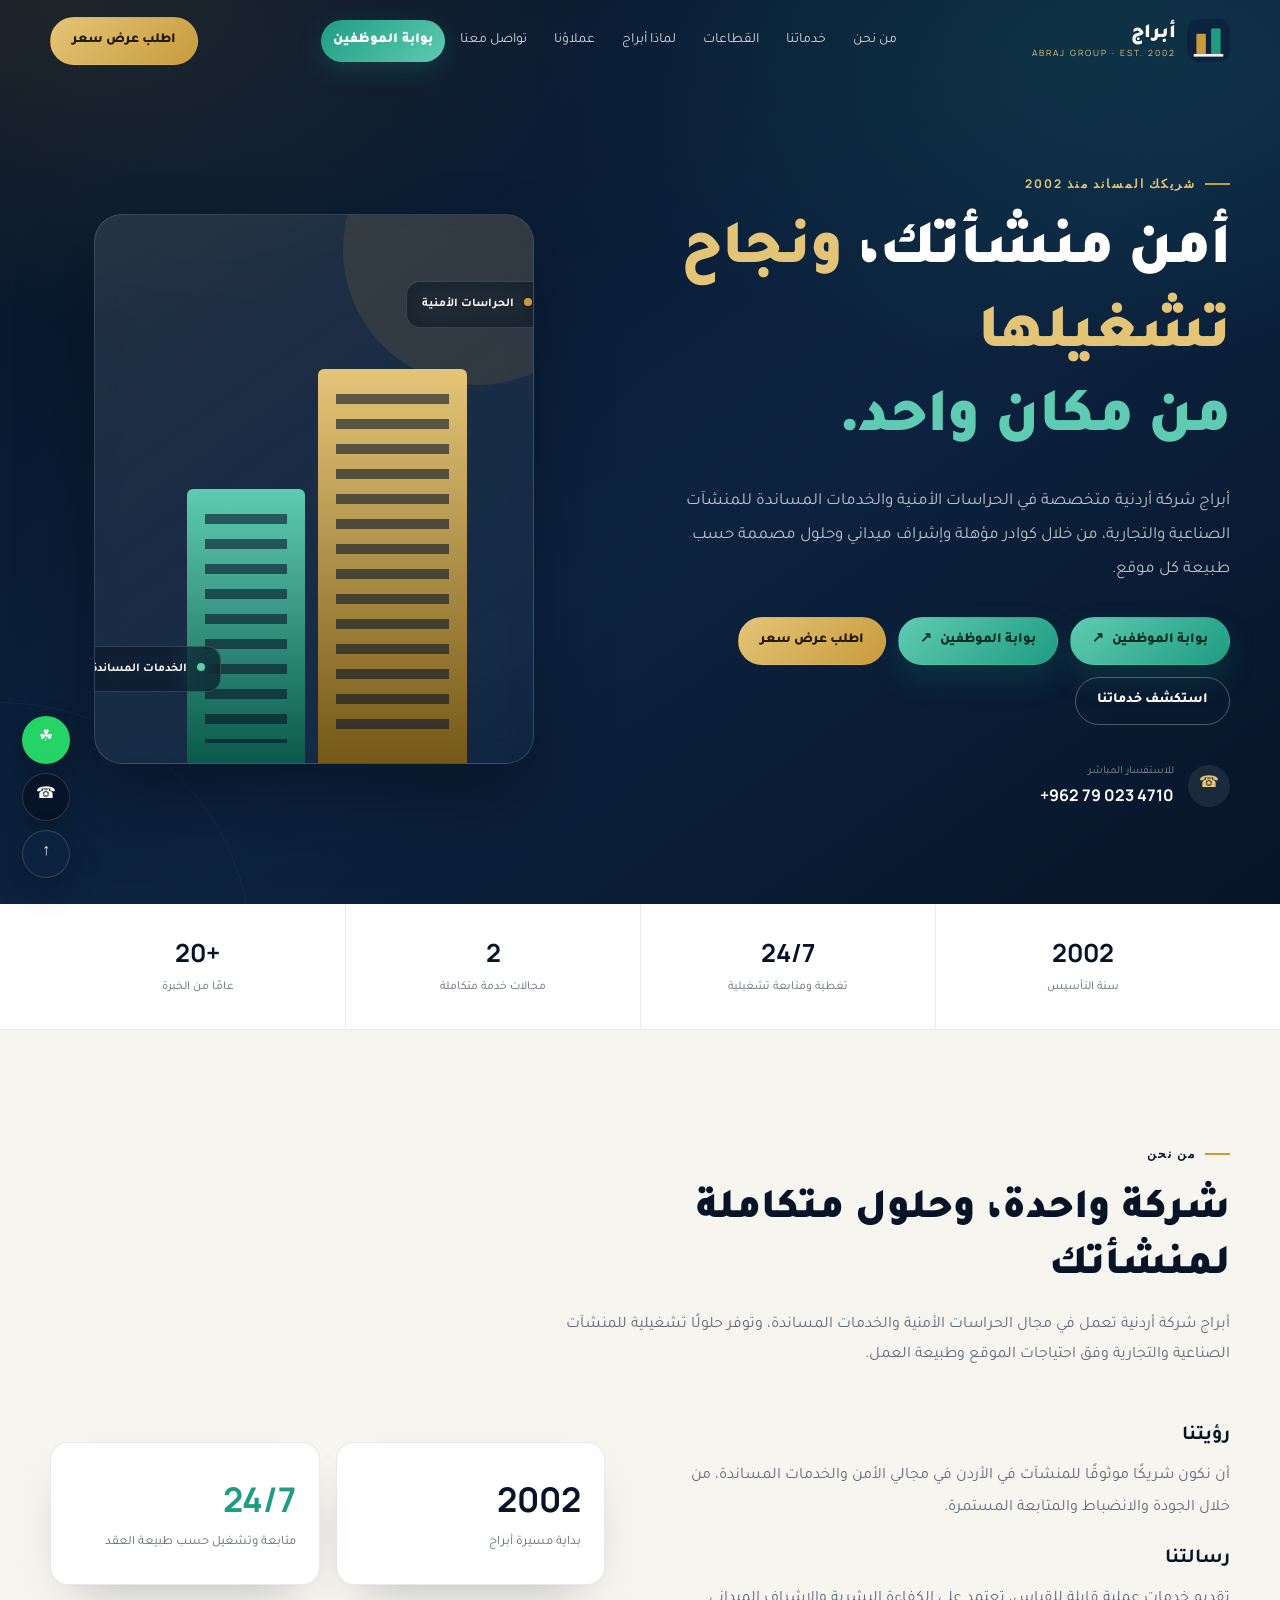
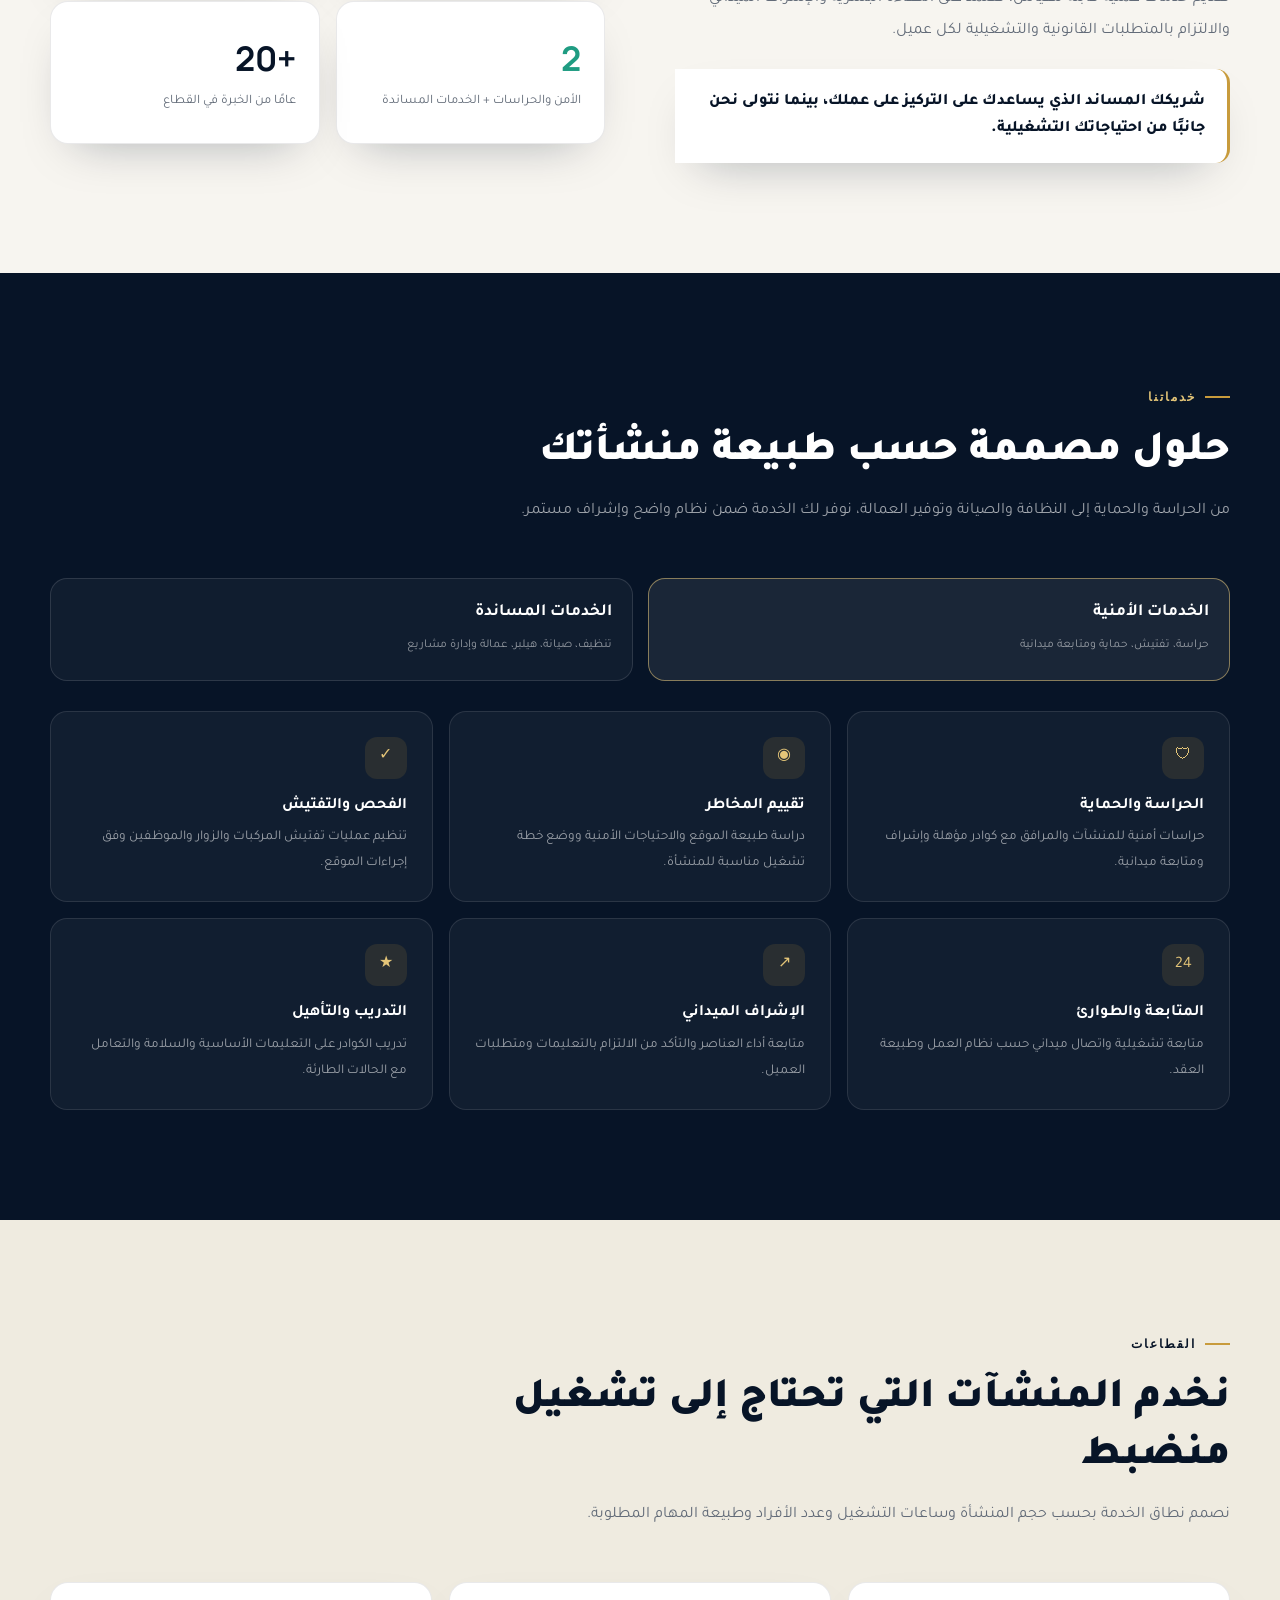
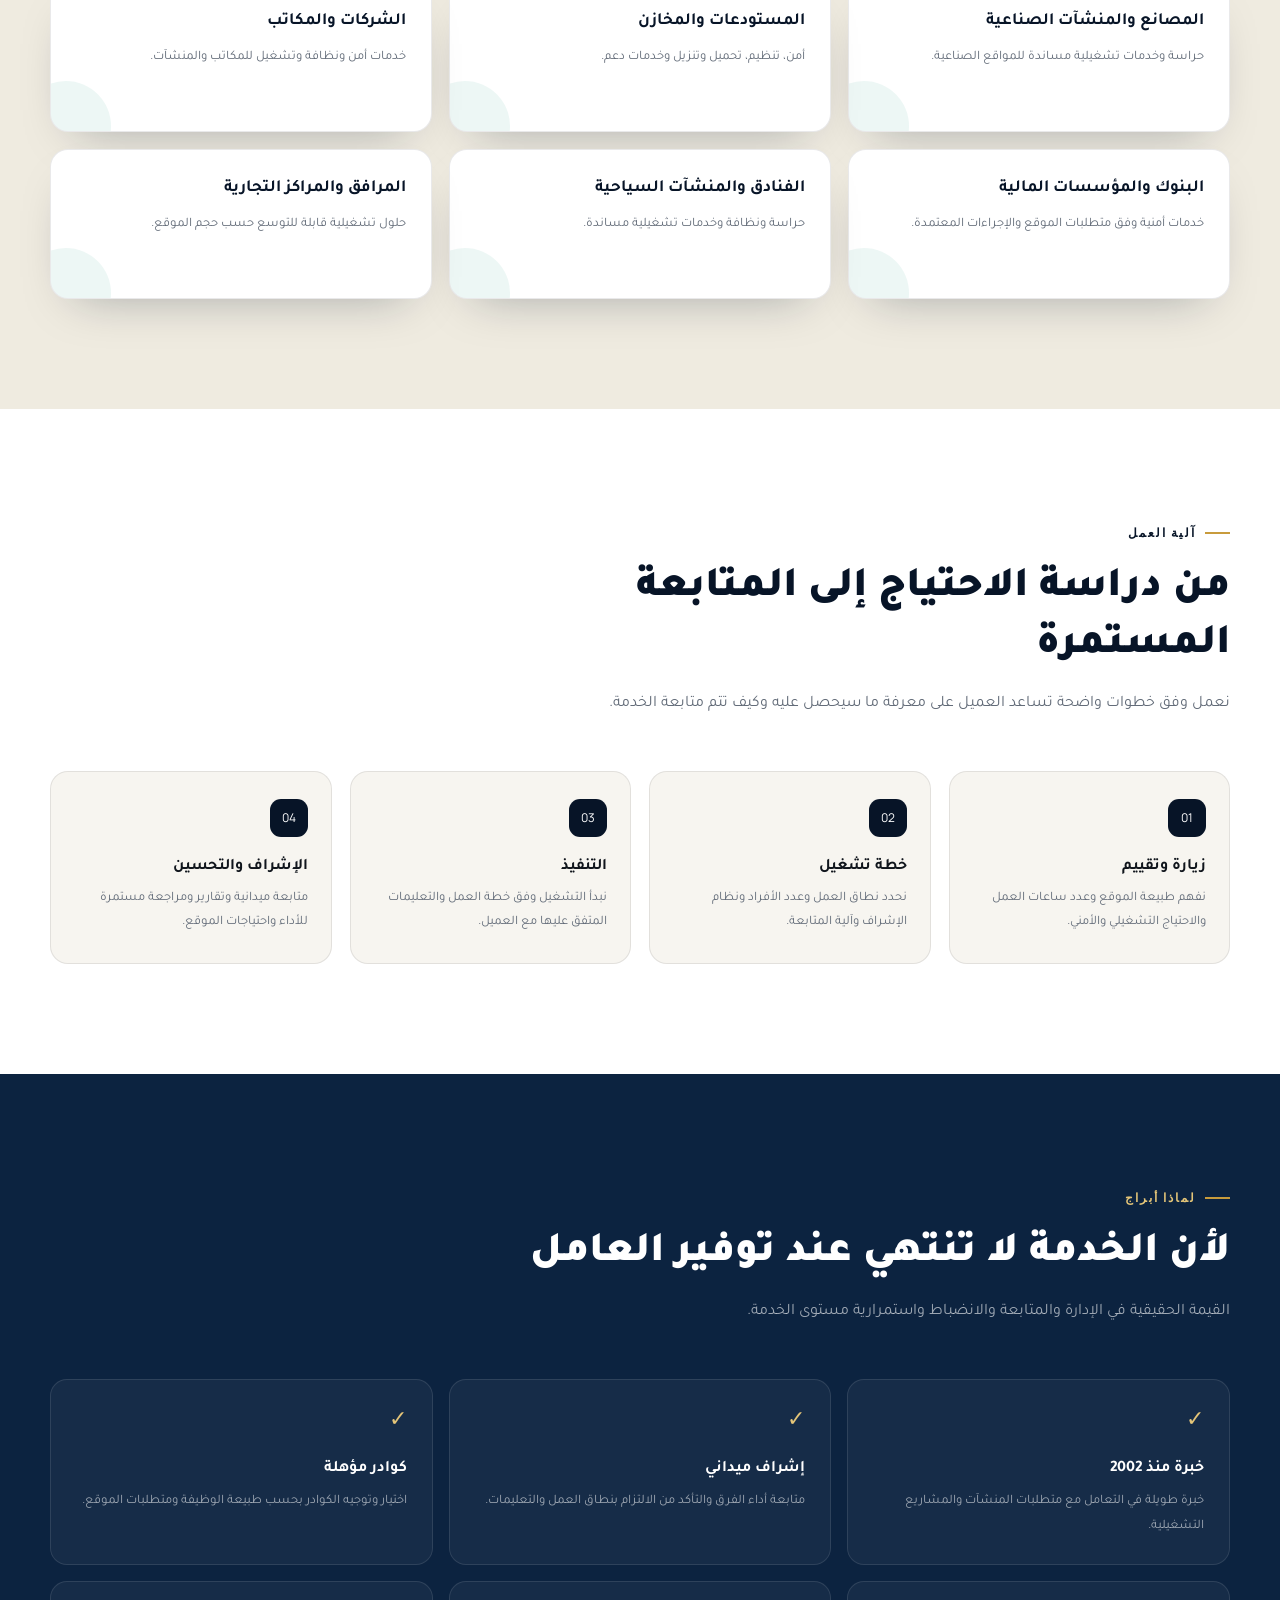
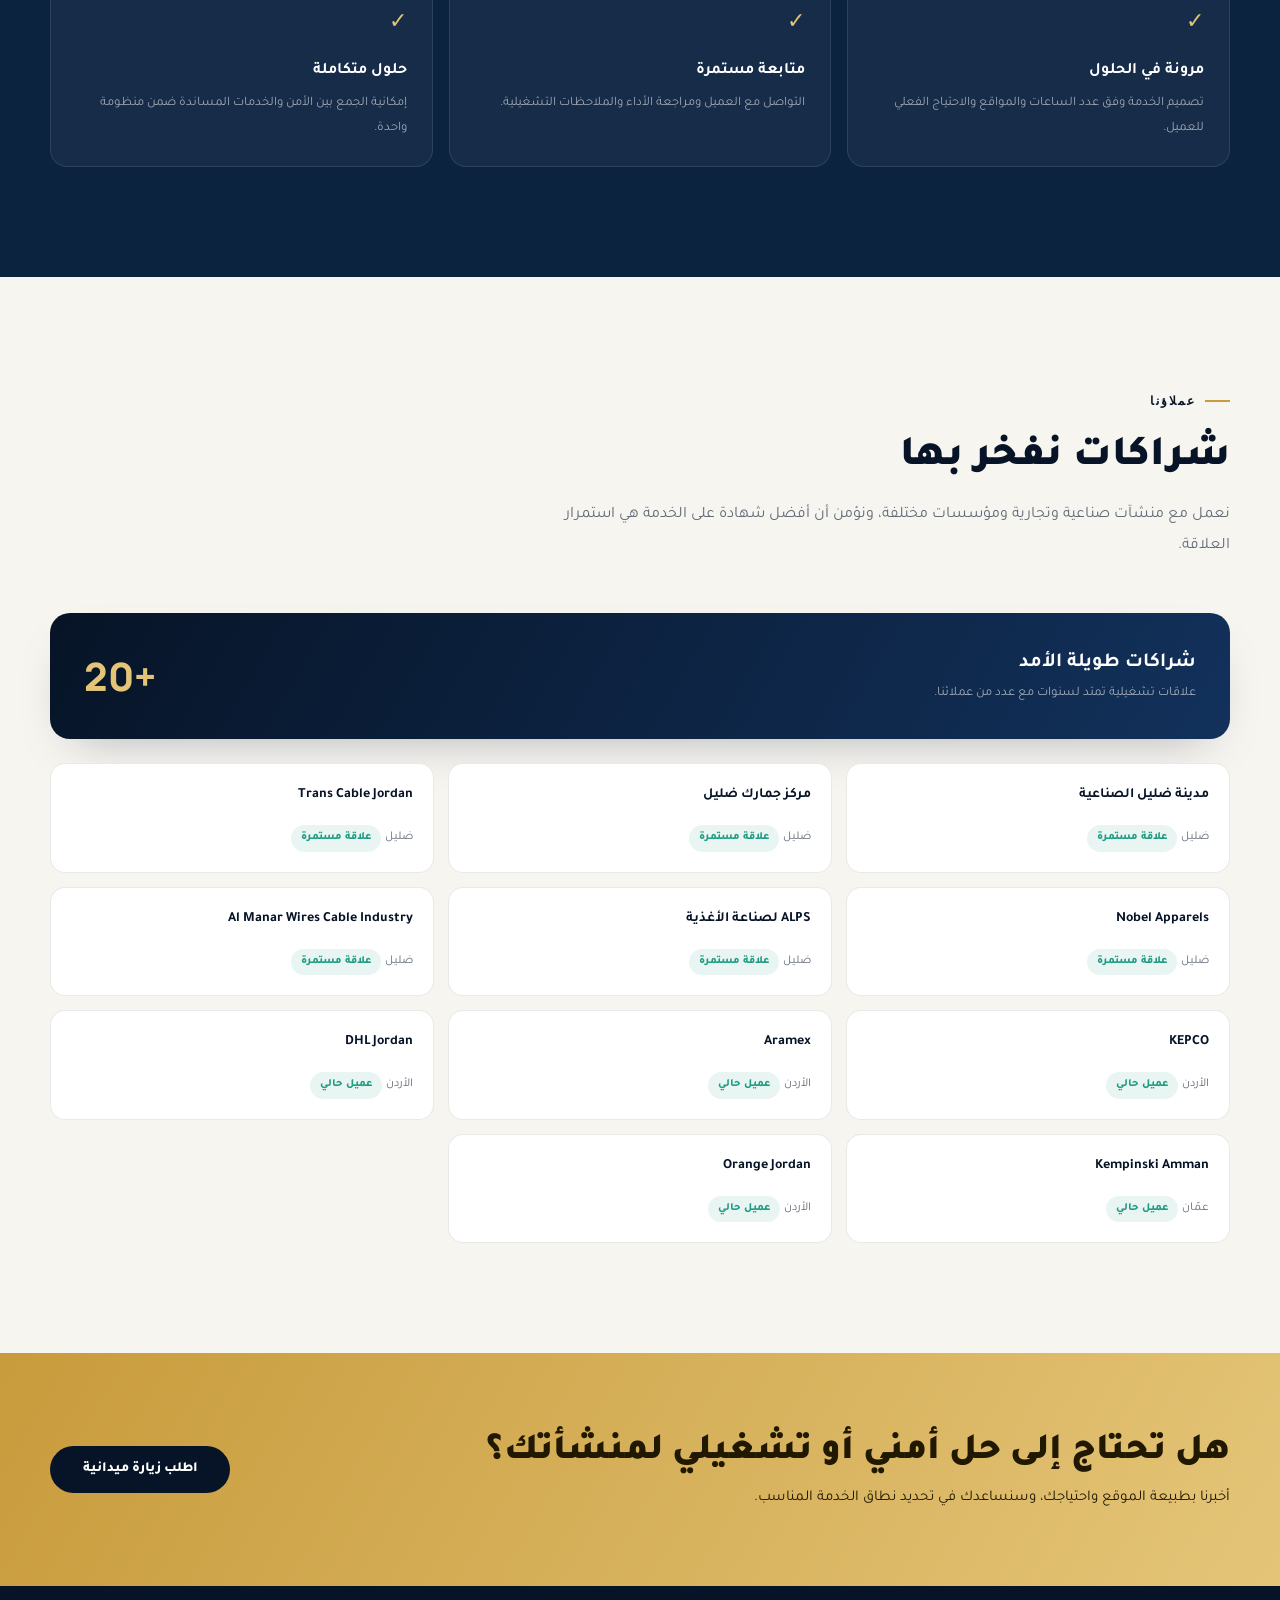
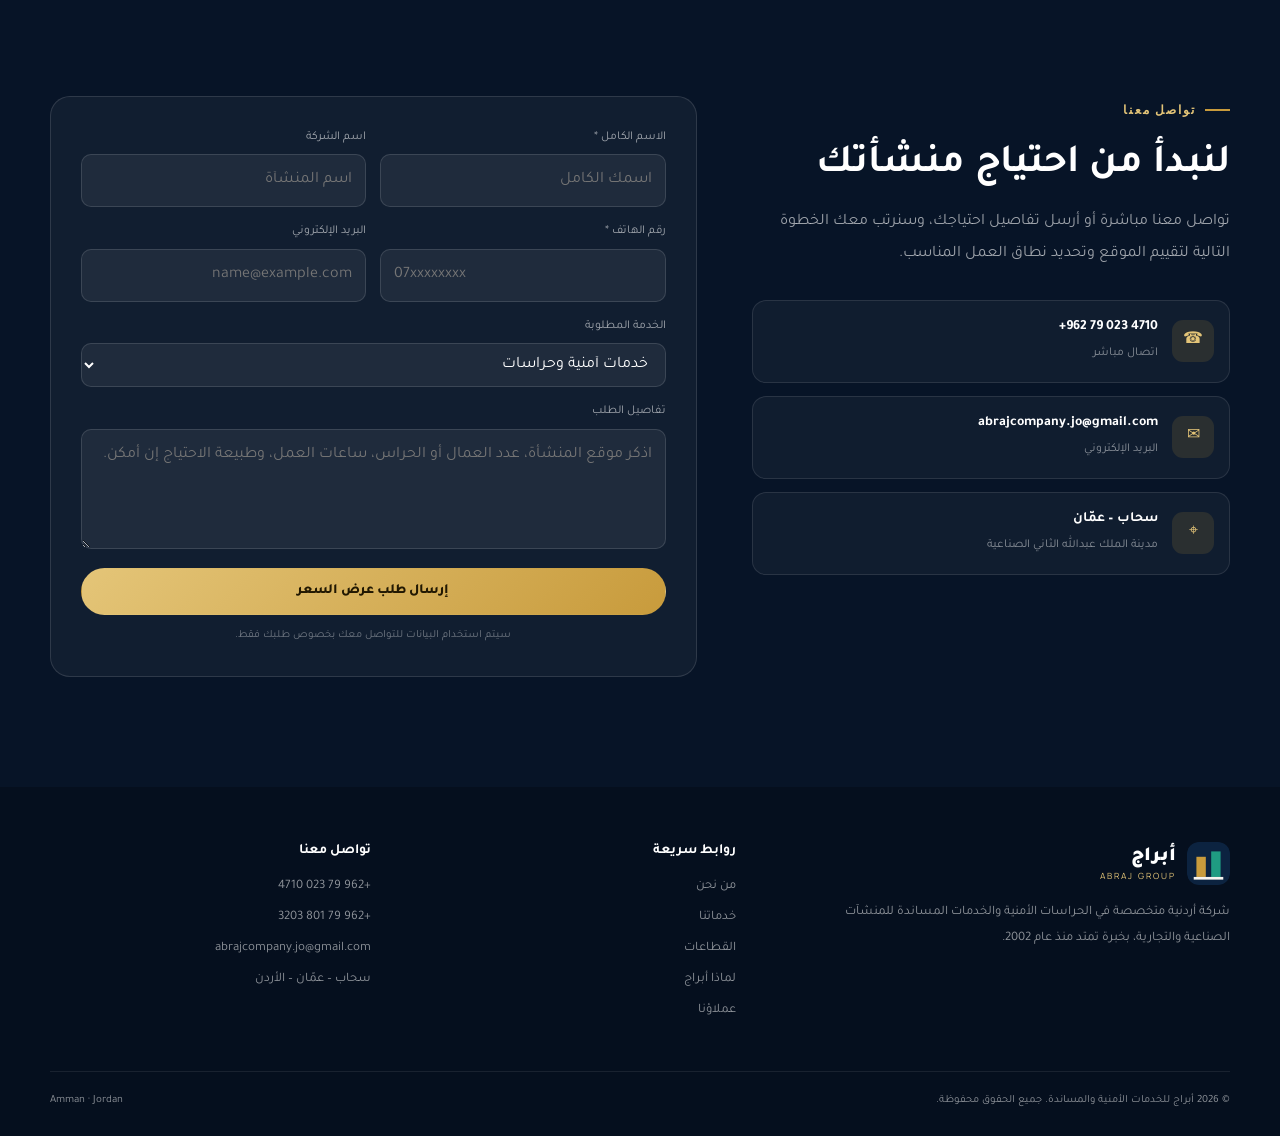
==== index.html @ f5a3397c "feat: expose employee portal from homepage" ====
<!doctype html>
<html lang="ar" dir="rtl">
<head>
  <meta charset="UTF-8">

  <meta name="viewport" content="width=device-width, initial-scale=1">
  <meta name="theme-color" content="#071427">
  <meta name="robots" content="index, follow, max-image-preview:large, max-snippet:-1, max-video-preview:-1">

  <title>أبراج | خدمات أمنية وخدمات مساندة في الأردن منذ 2002</title>

  <meta name="description"
        content="أبراج شركة أردنية متخصصة في الحراسات الأمنية والخدمات المساندة والتنظيف والصيانة وتوفير العمالة للمنشآت الصناعية والتجارية في الأردن منذ 2002.">

  <meta name="keywords"
        content="حراسة أمنية الأردن, شركات أمن وحراسة الأردن, خدمات أمنية عمان, خدمات تنظيف الأردن, خدمات مساندة الأردن, manpower Jordan, security services Jordan, facility management Jordan, أبراج">

  <meta name="author" content="Abraj Company">

  <meta property="og:type" content="website">
  <meta property="og:locale" content="ar_JO">
  <meta property="og:title" content="أبراج | الأمن والخدمات المساندة">
  <meta property="og:description"
        content="حلول أمنية وخدمات مساندة متكاملة للمنشآت الصناعية والتجارية في الأردن منذ 2002.">
  <meta property="og:site_name" content="Abraj Company">
  <meta property="og:url" content="https://horses2002.com/">
  <meta name="twitter:card" content="summary">
  <meta name="twitter:title" content="أبراج | الأمن والخدمات المساندة في الأردن">
  <meta name="twitter:description" content="حلول أمنية وخدمات مساندة متكاملة للمنشآت الصناعية والتجارية في الأردن منذ 2002.">

  <link rel="canonical" href="https://horses2002.com/">
  <link rel="icon" href="/favicon.svg" type="image/svg+xml">

  <link rel="preconnect" href="https://fonts.googleapis.com">
  <link rel="preconnect" href="https://fonts.gstatic.com" crossorigin>

  <link href="https://fonts.googleapis.com/css2?family=Tajawal:wght@400;500;700;800;900&family=Manrope:wght@600;700;800&display=swap"
        rel="stylesheet">

  <!-- Structured Data -->
  <script type="application/ld+json">
  {
    "@context":"https://schema.org",
    "@type":"LocalBusiness",
    "@id":"https://horses2002.com/#organization",
    "name":"Abraj Company",
    "alternateName":"أبراج",
    "url":"https://horses2002.com/",
    "description":"شركة أردنية متخصصة في الحراسات الأمنية والخدمات المساندة.",
    "foundingDate":"2002",
    "telephone":"+962790234710",
    "email":"abrajcompany.jo@gmail.com",
    "address":{
      "@type":"PostalAddress",
      "addressLocality":"Sahab",
      "addressRegion":"Amman",
      "addressCountry":"JO"
    },
    "areaServed":{
      "@type":"Country",
      "name":"Jordan"
    },
    "serviceType":[
      "Security Services",
      "Guarding Services",
      "Cleaning Services",
      "Facility Support Services",
      "Manpower Supply",
      "Maintenance Services"
    ]
  }
  </script>

  <style>
    :root{
      --navy:#071427;
      --navy-2:#0C2340;
      --navy-3:#12315B;

      --gold:#C89B3C;
      --gold-light:#E4C578;

      --teal:#1F9C82;
      --teal-light:#5FCBB2;

      --cream:#F7F5F0;
      --cream-2:#EFEBE0;

      --white:#fff;
      --ink:#10151C;
      --muted:#626B78;

      --line:rgba(16,21,28,.09);
      --line-dark:rgba(255,255,255,.12);

      --radius:18px;
      --shadow:0 20px 50px -25px rgba(7,20,39,.35);
      --max:1180px;
    }

    *{
      box-sizing:border-box;
    }

    html{
      scroll-behavior:smooth;
      scroll-padding-top:90px;
    }

    body{
      margin:0;
      font-family:"Tajawal",sans-serif;
      background:var(--cream);
      color:var(--ink);
      line-height:1.7;
      -webkit-font-smoothing:antialiased;
      overflow-x:hidden;
    }

    body.menu-open{
      overflow:hidden;
    }

    h1,h2,h3,h4{
      font-family:"Tajawal",sans-serif;
      line-height:1.35;
    }

    a{
      color:inherit;
      text-decoration:none;
    }

    button,
    input,
    select,
    textarea{
      font:inherit;
    }

    img{
      max-width:100%;
      display:block;
    }

    .container{
      width:min(var(--max),calc(100% - 40px));
      margin:auto;
    }

    .section{
      padding:110px 0;
    }

    .section-head{
      max-width:720px;
      margin-bottom:52px;
    }

    .eyebrow{
      display:inline-flex;
      align-items:center;
      gap:9px;
      color:var(--gold-light);
      font-size:12px;
      font-family:"Manrope",sans-serif;
      font-weight:700;
      letter-spacing:2px;
      text-transform:uppercase;
      margin-bottom:18px;
    }

    .eyebrow::before{
      content:"";
      width:25px;
      height:2px;
      background:var(--gold);
    }

    .section-head h2{
      margin:0 0 14px;
      font-size:clamp(28px,4vw,42px);
      font-weight:900;
      color:var(--navy);
    }

    .section-head p{
      margin:0;
      color:var(--muted);
      font-size:16px;
      line-height:1.9;
    }

    /* ================= HEADER ================= */

    .header{
      position:fixed;
      top:0;
      right:0;
      left:0;
      z-index:1000;
      padding:17px 0;
      transition:.3s ease;
    }

    .header.scrolled{
      background:rgba(7,20,39,.94);
      backdrop-filter:blur(14px);
      padding:11px 0;
      box-shadow:0 10px 35px rgba(0,0,0,.18);
    }

    .header-inner{
      display:flex;
      align-items:center;
      justify-content:space-between;
      gap:20px;
    }

    .logo{
      display:flex;
      align-items:center;
      gap:11px;
      color:white;
      flex-shrink:0;
    }

    .logo-mark{
      width:43px;
      height:43px;
      border-radius:12px;
      overflow:hidden;
    }

    .logo-text{
      display:flex;
      flex-direction:column;
      line-height:1.1;
    }

    .logo-text strong{
      font-size:20px;
      font-weight:900;
    }

    .logo-text small{
      margin-top:4px;
      color:var(--gold-light);
      font-family:"Manrope",sans-serif;
      font-size:8.5px;
      letter-spacing:2px;
    }

    .nav{
      display:flex;
      align-items:center;
      gap:3px;
    }

    .nav a{
      color:rgba(255,255,255,.82);
      padding:9px 12px;
      border-radius:100px;
      font-size:14px;
      transition:.2s;
    }

    .nav a:hover{
      color:white;
      background:rgba(255,255,255,.09);
    }

    .header-actions{
      display:flex;
      align-items:center;
      gap:9px;
    }

    .btn{
      display:inline-flex;
      align-items:center;
      justify-content:center;
      gap:8px;
      min-height:46px;
      padding:11px 21px;
      border-radius:100px;
      border:1px solid transparent;
      font-weight:800;
      font-size:14px;
      cursor:pointer;
      transition:.25s ease;
      white-space:nowrap;
    }

    .btn:hover{
      transform:translateY(-2px);
    }

    .btn-gold{
      color:#211802;
      background:linear-gradient(135deg,var(--gold-light),var(--gold));
    }

    .btn-teal{
      color:#032a23;
      background:linear-gradient(135deg,var(--teal-light),var(--teal));
    }

    .btn-outline{
      color:white;
      border-color:rgba(255,255,255,.28);
      background:transparent;
    }

    .btn-outline:hover{
      background:rgba(255,255,255,.08);
    }

    .menu-btn{
      display:none;
      width:44px;
      height:44px;
      border:1px solid rgba(255,255,255,.18);
      border-radius:12px;
      background:transparent;
      color:white;
      cursor:pointer;
      font-size:24px;
    }

    /* ================= HERO ================= */

    .hero{
      min-height:760px;
      padding:170px 0 95px;
      color:white;
      background:
        radial-gradient(850px 500px at 85% 5%,rgba(31,156,130,.15),transparent 65%),
        radial-gradient(850px 500px at 5% 0%,rgba(200,155,60,.12),transparent 65%),
        linear-gradient(145deg,#071427,#0C2340 55%,#071427);
      position:relative;
      overflow:hidden;
    }

    .hero::after{
      content:"";
      position:absolute;
      width:500px;
      height:500px;
      border:1px solid rgba(255,255,255,.04);
      border-radius:50%;
      left:-250px;
      bottom:-300px;
    }

    .hero-grid{
      display:grid;
      grid-template-columns:1.05fr .95fr;
      align-items:center;
      gap:70px;
      position:relative;
      z-index:1;
    }

    .hero h1{
      margin:0 0 22px;
      font-size:clamp(36px,5vw,62px);
      font-weight:900;
      letter-spacing:-1px;
    }

    .hero h1 span{
      color:var(--gold-light);
    }

    .hero h1 em{
      color:var(--teal-light);
      font-style:normal;
    }

    .hero-description{
      max-width:620px;
      margin:0 0 30px;
      color:rgba(255,255,255,.72);
      font-size:17px;
      line-height:2;
    }

    .hero-buttons{
      display:flex;
      flex-wrap:wrap;
      gap:12px;
      margin-bottom:38px;
    }

    .hero-contact{
      display:flex;
      align-items:center;
      gap:14px;
      margin-top:18px;
    }

    .hero-contact-icon{
      width:42px;
      height:42px;
      border-radius:50%;
      background:rgba(255,255,255,.08);
      display:grid;
      place-items:center;
      color:var(--gold-light);
    }

    .hero-contact small{
      display:block;
      color:rgba(255,255,255,.5);
      font-size:11px;
    }

    .hero-contact strong{
      font-family:"Manrope",sans-serif;
      direction:ltr;
      display:block;
      color:white;
    }

    .hero-visual{
      min-height:500px;
      position:relative;
      display:grid;
      place-items:center;
    }

    .visual-card{
      width:min(440px,100%);
      aspect-ratio:4/5;
      border:1px solid rgba(255,255,255,.14);
      border-radius:28px;
      background:
        linear-gradient(145deg,rgba(255,255,255,.1),rgba(255,255,255,.025));
      backdrop-filter:blur(12px);
      box-shadow:0 40px 80px rgba(0,0,0,.3);
      position:relative;
      overflow:hidden;
    }

    .visual-card::before{
      content:"";
      position:absolute;
      width:270px;
      height:270px;
      border-radius:50%;
      background:rgba(200,155,60,.12);
      top:-100px;
      right:-80px;
    }

    .visual-building{
      position:absolute;
      bottom:0;
      right:15%;
      width:34%;
      height:72%;
      background:linear-gradient(180deg,var(--gold-light),#765817);
      border-radius:6px 6px 0 0;
    }

    .visual-building.two{
      right:52%;
      width:27%;
      height:50%;
      background:linear-gradient(180deg,var(--teal-light),#0a594a);
    }

    .windows{
      position:absolute;
      inset:25px 18px 20px;
      background:repeating-linear-gradient(
        to bottom,
        rgba(7,20,39,.6) 0 10px,
        transparent 10px 25px
      );
    }

    .visual-label{
      position:absolute;
      padding:12px 15px;
      border:1px solid rgba(255,255,255,.15);
      background:rgba(7,20,39,.65);
      backdrop-filter:blur(12px);
      border-radius:14px;
      font-size:12px;
      font-weight:700;
    }

    .label-one{
      top:12%;
      right:-15px;
    }

    .label-two{
      bottom:13%;
      left:-20px;
    }

    .label-dot{
      width:8px;
      height:8px;
      border-radius:50%;
      display:inline-block;
      margin-left:7px;
      background:var(--gold);
    }

    .label-two .label-dot{
      background:var(--teal-light);
    }

    /* ================= TRUST BAR ================= */

    .trust{
      background:white;
      border-bottom:1px solid var(--line);
    }

    .trust-grid{
      display:grid;
      grid-template-columns:repeat(4,1fr);
    }

    .trust-item{
      padding:28px 20px;
      text-align:center;
      border-left:1px solid var(--line);
    }

    .trust-item:last-child{
      border-left:0;
    }

    .trust-item strong{
      display:block;
      font-family:"Manrope",sans-serif;
      color:var(--navy);
      font-size:25px;
    }

    .trust-item span{
      color:var(--muted);
      font-size:12px;
    }

    /* ================= ABOUT ================= */

    .about{
      background:var(--cream);
    }

    .about-grid{
      display:grid;
      grid-template-columns:1fr 1fr;
      gap:70px;
      align-items:center;
    }

    .about-copy h3{
      margin:0 0 10px;
      font-size:20px;
      color:var(--navy);
    }

    .about-copy p{
      color:var(--muted);
      line-height:2;
      margin:0 0 22px;
    }

    .quote{
      border-right:3px solid var(--gold);
      background:white;
      padding:20px 22px;
      border-radius:0 14px 14px 0;
      font-weight:800;
      color:var(--navy);
      box-shadow:var(--shadow);
    }

    .stats{
      display:grid;
      grid-template-columns:1fr 1fr;
      gap:16px;
    }

    .stat-card{
      background:white;
      border:1px solid var(--line);
      border-radius:18px;
      padding:28px 23px;
      box-shadow:var(--shadow);
    }

    .stat-card strong{
      font-family:"Manrope",sans-serif;
      color:var(--navy);
      font-size:34px;
      display:block;
    }

    .stat-card:nth-child(2) strong,
    .stat-card:nth-child(3) strong{
      color:var(--teal);
    }

    .stat-card span{
      color:var(--muted);
      font-size:13px;
    }

    /* ================= SERVICES ================= */

    .services{
      background:var(--navy);
      color:white;
    }

    .services .section-head h2{
      color:white;
    }

    .services .section-head p{
      color:rgba(255,255,255,.6);
    }

    .service-tabs{
      display:grid;
      grid-template-columns:1fr 1fr;
      gap:15px;
      margin-bottom:30px;
    }

    .service-tab{
      text-align:right;
      border:1px solid rgba(255,255,255,.12);
      background:rgba(255,255,255,.04);
      color:white;
      border-radius:17px;
      padding:20px;
      cursor:pointer;
      transition:.25s;
    }

    .service-tab.active{
      background:rgba(255,255,255,.08);
      border-color:rgba(228,197,120,.55);
    }

    .service-tab strong{
      display:block;
      margin-bottom:4px;
      font-size:17px;
    }

    .service-tab span{
      color:rgba(255,255,255,.55);
      font-size:12px;
    }

    .service-panel{
      display:none;
    }

    .service-panel.active{
      display:block;
      animation:fadeUp .4s ease;
    }

    .services-grid{
      display:grid;
      grid-template-columns:repeat(3,1fr);
      gap:16px;
    }

    .service-card{
      padding:25px;
      border-radius:17px;
      background:rgba(255,255,255,.045);
      border:1px solid rgba(255,255,255,.1);
      transition:.25s;
    }

    .service-card:hover{
      transform:translateY(-4px);
      background:rgba(255,255,255,.075);
    }

    .service-icon{
      width:42px;
      height:42px;
      border-radius:12px;
      display:grid;
      place-items:center;
      color:var(--gold-light);
      background:rgba(200,155,60,.13);
      margin-bottom:17px;
    }

    .service-card h3{
      margin:0 0 8px;
      font-size:16px;
    }

    .service-card p{
      margin:0;
      color:rgba(255,255,255,.58);
      font-size:13.5px;
      line-height:1.9;
    }

    /* ================= SECTORS ================= */

    .sectors{
      background:var(--cream-2);
    }

    .sector-grid{
      display:grid;
      grid-template-columns:repeat(3,1fr);
      gap:17px;
    }

    .sector{
      min-height:150px;
      background:white;
      border:1px solid var(--line);
      border-radius:18px;
      padding:25px;
      box-shadow:var(--shadow);
      position:relative;
      overflow:hidden;
    }

    .sector::after{
      content:"";
      position:absolute;
      width:90px;
      height:90px;
      border-radius:50%;
      background:rgba(31,156,130,.08);
      left:-30px;
      bottom:-40px;
    }

    .sector strong{
      display:block;
      color:var(--navy);
      font-size:17px;
      margin-bottom:7px;
    }

    .sector span{
      color:var(--muted);
      font-size:13px;
    }

    /* ================= HOW ================= */

    .how{
      background:white;
    }

    .how-grid{
      display:grid;
      grid-template-columns:repeat(4,1fr);
      gap:18px;
    }

    .how-card{
      border:1px solid var(--line);
      border-radius:18px;
      padding:27px 23px;
      position:relative;
      background:var(--cream);
    }

    .how-number{
      width:38px;
      height:38px;
      display:grid;
      place-items:center;
      border-radius:11px;
      color:white;
      background:var(--navy);
      font-family:"Manrope",sans-serif;
      font-size:12px;
      margin-bottom:20px;
    }

    .how-card h3{
      font-size:16px;
      margin:0 0 8px;
    }

    .how-card p{
      margin:0;
      color:var(--muted);
      font-size:13px;
      line-height:1.9;
    }

    /* ================= WHY ================= */

    .why{
      background:var(--navy-2);
      color:white;
    }

    .why .section-head h2{
      color:white;
    }

    .why .section-head p{
      color:rgba(255,255,255,.6);
    }

    .why-grid{
      display:grid;
      grid-template-columns:repeat(3,1fr);
      gap:16px;
    }

    .why-card{
      padding:25px;
      border-radius:17px;
      border:1px solid rgba(255,255,255,.1);
      background:rgba(255,255,255,.045);
    }

    .why-card strong{
      display:block;
      font-size:16px;
      margin-bottom:7px;
    }

    .why-card p{
      color:rgba(255,255,255,.58);
      font-size:13px;
      line-height:1.9;
      margin:0;
    }

    .check{
      color:var(--gold-light);
      font-size:22px;
      margin-bottom:13px;
    }

    /* ================= CLIENTS ================= */

    .clients{
      background:var(--cream);
    }

    .client-highlight{
      display:flex;
      justify-content:space-between;
      align-items:center;
      gap:20px;
      padding:30px 34px;
      margin-bottom:24px;
      border-radius:20px;
      color:white;
      background:linear-gradient(120deg,var(--navy),var(--navy-3));
      box-shadow:var(--shadow);
    }

    .client-highlight strong{
      display:block;
      font-size:20px;
    }

    .client-highlight span{
      color:rgba(255,255,255,.6);
      font-size:13px;
    }

    .client-years{
      font-family:"Manrope",sans-serif;
      color:var(--gold-light);
      font-size:39px;
      font-weight:800;
    }

    .client-grid{
      display:grid;
      grid-template-columns:repeat(3,1fr);
      gap:14px;
    }

    .client-card{
      background:white;
      border:1px solid var(--line);
      border-radius:15px;
      padding:20px;
    }

    .client-card strong{
      display:block;
      color:var(--navy);
      margin-bottom:5px;
      font-size:14px;
    }

    .client-card span{
      color:var(--muted);
      font-size:12px;
    }

    .status{
      display:inline-flex;
      margin-top:12px;
      padding:4px 10px;
      border-radius:50px;
      background:rgba(31,156,130,.1);
      color:var(--teal);
      font-size:11px;
      font-weight:800;
    }

    /* ================= CTA ================= */

    .cta{
      background:linear-gradient(120deg,var(--gold),var(--gold-light));
      color:#211802;
      padding:75px 0;
    }

    .cta-inner{
      display:flex;
      align-items:center;
      justify-content:space-between;
      gap:35px;
    }

    .cta h2{
      margin:0 0 7px;
      font-size:clamp(25px,4vw,37px);
      font-weight:900;
    }

    .cta p{
      margin:0;
      max-width:650px;
      font-size:15px;
    }

    .cta .btn{
      background:var(--navy);
      color:white;
      min-width:180px;
    }

    /* ================= CONTACT ================= */

    .contact{
      background:var(--navy);
      color:white;
    }

    .contact-grid{
      display:grid;
      grid-template-columns:.85fr 1.15fr;
      gap:55px;
    }

    .contact h2{
      font-size:clamp(28px,4vw,40px);
      margin:0 0 14px;
    }

    .contact-intro{
      color:rgba(255,255,255,.6);
      line-height:2;
      margin:0;
    }

    .contact-list{
      display:grid;
      gap:13px;
      margin-top:30px;
    }

    .contact-item{
      display:flex;
      align-items:center;
      gap:14px;
      padding:15px;
      border:1px solid rgba(255,255,255,.1);
      border-radius:14px;
      background:rgba(255,255,255,.04);
    }

    .contact-icon{
      width:42px;
      height:42px;
      border-radius:11px;
      display:grid;
      place-items:center;
      background:rgba(200,155,60,.14);
      color:var(--gold-light);
      flex-shrink:0;
    }

    .contact-item strong{
      display:block;
      font-size:14px;
    }

    .contact-item span{
      color:rgba(255,255,255,.5);
      font-size:12px;
    }

    .contact-item a:hover{
      color:var(--gold-light);
    }

    .form{
      padding:30px;
      border-radius:20px;
      background:rgba(255,255,255,.045);
      border:1px solid rgba(255,255,255,.12);
    }

    .form-row{
      display:grid;
      grid-template-columns:1fr 1fr;
      gap:14px;
      margin-bottom:14px;
    }

    .field{
      display:flex;
      flex-direction:column;
      gap:7px;
    }

    .field.full{
      grid-column:1/-1;
    }

    .field label{
      color:rgba(255,255,255,.6);
      font-size:12px;
    }

    .field input,
    .field select,
    .field textarea{
      width:100%;
      border:1px solid rgba(255,255,255,.13);
      background:rgba(255,255,255,.06);
      color:white;
      border-radius:10px;
      padding:12px 13px;
      outline:none;
    }

    .field input:focus,
    .field select:focus,
    .field textarea:focus{
      border-color:var(--gold);
    }

    .field select option{
      color:#111;
    }

    .field textarea{
      min-height:120px;
      resize:vertical;
    }

    .form .btn{
      width:100%;
      margin-top:5px;
    }

    .form-note{
      margin:12px 0 0;
      text-align:center;
      color:rgba(255,255,255,.4);
      font-size:11px;
    }

    /* ================= FOOTER ================= */

    footer{
      background:#050F1E;
      color:rgba(255,255,255,.55);
      padding:55px 0 25px;
    }

    .footer-grid{
      display:grid;
      grid-template-columns:1.4fr 1fr 1fr;
      gap:45px;
      padding-bottom:40px;
    }

    footer .logo{
      margin-bottom:15px;
    }

    footer p{
      max-width:390px;
      font-size:13px;
      line-height:2;
      margin:0;
    }

    footer h3{
      color:white;
      font-size:14px;
      margin:0 0 15px;
    }

    footer ul{
      list-style:none;
      margin:0;
      padding:0;
    }

    footer li{
      margin-bottom:9px;
      font-size:13px;
    }

    footer a:hover{
      color:var(--gold-light);
    }

    .copyright{
      border-top:1px solid rgba(255,255,255,.08);
      padding-top:20px;
      display:flex;
      justify-content:space-between;
      gap:15px;
      flex-wrap:wrap;
      font-size:11px;
    }

    /* ================= FLOATING ACTIONS ================= */

    .floating-actions{
      position:fixed;
      left:22px;
      bottom:22px;
      z-index:900;
      display:flex;
      flex-direction:column;
      gap:9px;
    }

    .float-btn{
      width:48px;
      height:48px;
      border-radius:50%;
      display:grid;
      place-items:center;
      color:white;
      box-shadow:0 12px 30px rgba(0,0,0,.25);
      transition:.2s;
    }

    .float-btn:hover{
      transform:translateY(-3px);
    }

    .whatsapp{
      background:#25D366;
    }

    .phone{
      background:var(--navy);
      border:1px solid rgba(255,255,255,.15);
    }

    .top-btn{
      opacity:0;
      pointer-events:none;
      background:var(--navy-2);
      border:1px solid rgba(255,255,255,.15);
    }

    .top-btn.show{
      opacity:1;
      pointer-events:auto;
    }

    /* ================= ANIMATION ================= */

    .reveal{
      opacity:0;
      transform:translateY(22px);
      transition:opacity .7s ease,transform .7s ease;
    }

    .reveal.visible{
      opacity:1;
      transform:none;
    }

    @keyframes fadeUp{
      from{
        opacity:0;
        transform:translateY(10px);
      }
      to{
        opacity:1;
        transform:none;
      }
    }

    @media(prefers-reduced-motion:reduce){
      html{
        scroll-behavior:auto;
      }

      *,
      *::before,
      *::after{
        animation-duration:.001ms!important;
        transition-duration:.001ms!important;
      }

      .reveal{
        opacity:1;
        transform:none;
      }
    }

    /* ================= RESPONSIVE ================= */

    @media(max-width:1050px){

      .nav{
        position:fixed;
        top:0;
        right:0;
        width:100%;
        height:100vh;
        background:rgba(7,20,39,.98);
        backdrop-filter:blur(15px);
        flex-direction:column;
        justify-content:center;
        gap:8px;
        transform:translateY(-100%);
        transition:.35s;
      }

      .nav.open{
        transform:translateY(0);
      }

      .nav a{
        font-size:20px;
        padding:13px 25px;
      }

      .menu-btn{
        display:block;
        position:relative;
        z-index:1001;
      }

      .header-actions > .btn{
        display:none;
      }

      .hero-grid{
        grid-template-columns:1fr;
        gap:45px;
      }

      .hero-copy{
        text-align:center;
      }

      .hero-description{
        margin-left:auto;
        margin-right:auto;
      }

      .hero-buttons{
        justify-content:center;
      }

      .hero-contact{
        justify-content:center;
      }

      .hero-visual{
        min-height:400px;
      }

      .about-grid{
        grid-template-columns:1fr;
      }

      .how-grid{
        grid-template-columns:1fr 1fr;
      }

      .services-grid{
        grid-template-columns:1fr 1fr;
      }

      .why-grid{
        grid-template-columns:1fr 1fr;
      }

      .contact-grid{
        grid-template-columns:1fr;
      }
    }

    @media(max-width:700px){

      .container{
        width:min(var(--max),calc(100% - 28px));
      }

      .section{
        padding:80px 0;
      }

      .hero{
        padding:140px 0 70px;
        min-height:auto;
      }

      .hero h1{
        font-size:38px;
      }

      .hero-description{
        font-size:15px;
      }

      .hero-buttons{
        flex-direction:column;
      }

      .hero-buttons .btn{
        width:100%;
      }

      .hero-visual{
        min-height:340px;
      }

      .visual-card{
        max-width:330px;
      }

      .trust-grid{
        grid-template-columns:1fr 1fr;
      }

      .trust-item{
        border-bottom:1px solid var(--line);
      }

      .service-tabs{
        grid-template-columns:1fr;
      }

      .services-grid{
        grid-template-columns:1fr;
      }

      .sector-grid{
        grid-template-columns:1fr 1fr;
      }

      .how-grid{
        grid-template-columns:1fr;
      }

      .why-grid{
        grid-template-columns:1fr;
      }

      .client-grid{
        grid-template-columns:1fr;
      }

      .client-highlight{
        flex-direction:column;
        align-items:flex-start;
      }

      .cta-inner{
        flex-direction:column;
        align-items:flex-start;
      }

      .cta .btn{
        width:100%;
      }

      .form-row{
        grid-template-columns:1fr;
      }

      .footer-grid{
        grid-template-columns:1fr;
        gap:30px;
      }

      .copyright{
        flex-direction:column;
      }

      .floating-actions{
        left:14px;
        bottom:14px;
      }
    }

    @media(max-width:430px){

      .hero h1{
        font-size:33px;
      }

      .stats{
        grid-template-columns:1fr;
      }

      .sector-grid{
        grid-template-columns:1fr;
      }

      .logo-text small{
        display:none;
      }
    }
  </style>

<style id="employee-portal-nav-style">
  .employee-portal-nav{
    color:#fff !important;
    background:linear-gradient(135deg,#1F9C82,#5FCBB2) !important;
    font-weight:900 !important;
    box-shadow:0 8px 24px rgba(31,156,130,.22);
  }
  .employee-portal-nav:hover{transform:translateY(-1px);}
  .employee-portal-hero{box-shadow:0 14px 30px rgba(31,156,130,.18);}
  @media(max-width:900px){
    .employee-portal-nav{display:block !important;text-align:center;margin-top:6px;}
  }
</style>

</head>

<body>

<!-- ================= HEADER ================= -->

<header class="header" id="header">
  <div class="container header-inner">

    <a href="#home" class="logo" aria-label="أبراج - الصفحة الرئيسية">

      <svg class="logo-mark"
           viewBox="0 0 64 64"
           xmlns="http://www.w3.org/2000/svg"
           aria-hidden="true">

        <rect width="64" height="64" rx="16" fill="#0C2340"/>
        <rect x="14" y="22" width="14" height="30" fill="#C89B3C"/>
        <rect x="36" y="14" width="14" height="38" fill="#1F9C82"/>
        <rect x="10" y="52" width="44" height="4" fill="#F6F4EF"/>

      </svg>

      <span class="logo-text">
        <strong>أبراج</strong>
        <small>ABRAJ GROUP · EST. 2002</small>
      </span>

    </a>

    <nav class="nav" id="mainNav" aria-label="القائمة الرئيسية">

      <a href="#about">من نحن</a>
      <a href="#services">خدماتنا</a>
      <a href="#sectors">القطاعات</a>
      <a href="#why">لماذا أبراج</a>
      <a href="#clients">عملاؤنا</a>
      <a href="#contact">تواصل معنا</a>

    <a href="/employee-portal.html" class="employee-portal-nav" aria-label="بوابة الموظفين">بوابة الموظفين</a>
      </nav>

    <div class="header-actions">

      <a href="#contact" class="btn btn-gold">
        اطلب عرض سعر
      </a>

      <button
        class="menu-btn"
        id="menuBtn"
        type="button"
        aria-label="فتح القائمة"
        aria-expanded="false"
        aria-controls="mainNav">

        ☰

      </button>

    </div>

  </div>
</header>


<!-- ================= HERO ================= -->

<main>

<section class="hero" id="home">

  <div class="container hero-grid">

    <div class="hero-copy reveal">

      <div class="eyebrow">
        شريكك المساند منذ 2002
      </div>

      <h1>
        أمن منشأتك،
        <span>ونجاح تشغيلها</span>
        <br>
        <em>من مكان واحد.</em>
      </h1>

      <p class="hero-description">
        أبراج شركة أردنية متخصصة في الحراسات الأمنية والخدمات المساندة
        للمنشآت الصناعية والتجارية، من خلال كوادر مؤهلة وإشراف ميداني
        وحلول مصممة حسب طبيعة كل موقع.
      </p>

      <div class="hero-buttons">
        <a href="/employee-portal.html" class="btn btn-teal employee-portal-hero">بوابة الموظفين <span aria-hidden="true">↗</span></a>
        <a href="/employee-portal.html" class="btn btn-teal employee-portal-hero">بوابة الموظفين <span aria-hidden="true">↗</span></a>

        <a href="#contact" class="btn btn-gold">
          اطلب عرض سعر
        </a>

        <a href="#services" class="btn btn-outline">
          استكشف خدماتنا
        </a>

      </div>

      <div class="hero-contact">

        <span class="hero-contact-icon">
          ☎
        </span>

        <div>
          <small>للاستفسار المباشر</small>
          <a href="tel:+962790234710">
            <strong>+962 79 023 4710</strong>
          </a>
        </div>

      </div>

    </div>


    <div class="hero-visual reveal">

      <div class="visual-card">

        <div class="visual-building">
          <div class="windows"></div>
        </div>

        <div class="visual-building two">
          <div class="windows"></div>
        </div>

        <div class="visual-label label-one">
          <span class="label-dot"></span>
          الحراسات الأمنية
        </div>

        <div class="visual-label label-two">
          <span class="label-dot"></span>
          الخدمات المساندة
        </div>

      </div>

    </div>

  </div>

</section>


<!-- ================= TRUST ================= -->

<section class="trust">

  <div class="container trust-grid">

    <div class="trust-item">
      <strong>2002</strong>
      <span>سنة التأسيس</span>
    </div>

    <div class="trust-item">
      <strong>24/7</strong>
      <span>تغطية ومتابعة تشغيلية</span>
    </div>

    <div class="trust-item">
      <strong>2</strong>
      <span>مجالات خدمة متكاملة</span>
    </div>

    <div class="trust-item">
      <strong>+20</strong>
      <span>عامًا من الخبرة</span>
    </div>

  </div>

</section>


<!-- ================= ABOUT ================= -->

<section class="section about" id="about">

  <div class="container">

    <div class="section-head reveal">

      <div class="eyebrow" style="color:var(--navy)">
        من نحن
      </div>

      <h2>
        شركة واحدة، وحلول متكاملة لمنشأتك
      </h2>

      <p>
        أبراج شركة أردنية تعمل في مجال الحراسات الأمنية والخدمات
        المساندة، وتوفر حلولًا تشغيلية للمنشآت الصناعية والتجارية
        وفق احتياجات الموقع وطبيعة العمل.
      </p>

    </div>

    <div class="about-grid">

      <div class="about-copy reveal">

        <h3>رؤيتنا</h3>

        <p>
          أن نكون شريكًا موثوقًا للمنشآت في الأردن في مجالي الأمن
          والخدمات المساندة، من خلال الجودة والانضباط والمتابعة
          المستمرة.
        </p>

        <h3>رسالتنا</h3>

        <p>
          تقديم خدمات عملية قابلة للقياس، تعتمد على الكفاءة البشرية
          والإشراف الميداني والالتزام بالمتطلبات القانونية والتشغيلية
          لكل عميل.
        </p>

        <div class="quote">
          شريكك المساند الذي يساعدك على التركيز على عملك، بينما نتولى نحن
          جانبًا من احتياجاتك التشغيلية.
        </div>

      </div>


      <div class="stats reveal">

        <div class="stat-card">
          <strong>2002</strong>
          <span>بداية مسيرة أبراج</span>
        </div>

        <div class="stat-card">
          <strong>24/7</strong>
          <span>متابعة وتشغيل حسب طبيعة العقد</span>
        </div>

        <div class="stat-card">
          <strong>2</strong>
          <span>الأمن والحراسات + الخدمات المساندة</span>
        </div>

        <div class="stat-card">
          <strong>+20</strong>
          <span>عامًا من الخبرة في القطاع</span>
        </div>

      </div>

    </div>

  </div>

</section>


<!-- ================= SERVICES ================= -->

<section class="section services" id="services">

  <div class="container">

    <div class="section-head reveal">

      <div class="eyebrow">
        خدماتنا
      </div>

      <h2>
        حلول مصممة حسب طبيعة منشأتك
      </h2>

      <p>
        من الحراسة والحماية إلى النظافة والصيانة وتوفير العمالة،
        نوفر لك الخدمة ضمن نظام واضح وإشراف مستمر.
      </p>

    </div>


    <div class="service-tabs reveal">

      <button
        class="service-tab active"
        type="button"
        data-service="security">

        <strong>الخدمات الأمنية</strong>
        <span>
          حراسة، تفتيش، حماية ومتابعة ميدانية
        </span>

      </button>


      <button
        class="service-tab"
        type="button"
        data-service="support">

        <strong>الخدمات المساندة</strong>
        <span>
          تنظيف، صيانة، هيلبر، عمالة وإدارة مشاريع
        </span>

      </button>

    </div>


    <!-- SECURITY -->

    <div class="service-panel active" id="securityPanel">

      <div class="services-grid">

        <article class="service-card">
          <div class="service-icon">🛡</div>
          <h3>الحراسة والحماية</h3>
          <p>
            حراسات أمنية للمنشآت والمرافق مع كوادر مؤهلة
            وإشراف ومتابعة ميدانية.
          </p>
        </article>

        <article class="service-card">
          <div class="service-icon">◉</div>
          <h3>تقييم المخاطر</h3>
          <p>
            دراسة طبيعة الموقع والاحتياجات الأمنية ووضع
            خطة تشغيل مناسبة للمنشأة.
          </p>
        </article>

        <article class="service-card">
          <div class="service-icon">✓</div>
          <h3>الفحص والتفتيش</h3>
          <p>
            تنظيم عمليات تفتيش المركبات والزوار والموظفين
            وفق إجراءات الموقع.
          </p>
        </article>

        <article class="service-card">
          <div class="service-icon">24</div>
          <h3>المتابعة والطوارئ</h3>
          <p>
            متابعة تشغيلية واتصال ميداني حسب نظام العمل
            وطبيعة العقد.
          </p>
        </article>

        <article class="service-card">
          <div class="service-icon">↗</div>
          <h3>الإشراف الميداني</h3>
          <p>
            متابعة أداء العناصر والتأكد من الالتزام بالتعليمات
            ومتطلبات العميل.
          </p>
        </article>

        <article class="service-card">
          <div class="service-icon">★</div>
          <h3>التدريب والتأهيل</h3>
          <p>
            تدريب الكوادر على التعليمات الأساسية والسلامة
            والتعامل مع الحالات الطارئة.
          </p>
        </article>

      </div>

    </div>


    <!-- SUPPORT -->

    <div class="service-panel" id="supportPanel">

      <div class="services-grid">

        <article class="service-card">
          <div class="service-icon">✦</div>
          <h3>التنظيف اليومي</h3>
          <p>
            تنظيف المكاتب والمرافق والممرات والساحات
            وفق برامج تشغيلية مخصصة.
          </p>
        </article>

        <article class="service-card">
          <div class="service-icon">+</div>
          <h3>التعقيم والتطهير</h3>
          <p>
            خدمات التعقيم ومكافحة الحشرات والقوارض حسب
            احتياجات المنشأة.
          </p>
        </article>

        <article class="service-card">
          <div class="service-icon">◆</div>
          <h3>الأرضيات والرخام</h3>
          <p>
            تنظيف وتلميع الأرضيات والرخام وتشميع الأسطح
            حسب طبيعة المادة.
          </p>
        </article>

        <article class="service-card">
          <div class="service-icon">▦</div>
          <h3>الواجهات الزجاجية</h3>
          <p>
            تنظيف الواجهات الزجاجية والألمنيوم باستخدام
            المعدات المناسبة للموقع.
          </p>
        </article>

        <article class="service-card">
          <div class="service-icon">⚙</div>
          <h3>الصيانة والهيلبر</h3>
          <p>
            توفير عمالة مساندة للتحميل والتنزيل والإنتاج
            وتنظيم المخازن وأعمال الدعم.
          </p>
        </article>

        <article class="service-card">
          <div class="service-icon">▣</div>
          <h3>إدارة المشاريع</h3>
          <p>
            إدارة ومتابعة مشاريع الخدمات المساندة وبرامج
            ما بعد البناء حسب نطاق العمل.
          </p>
        </article>

      </div>

    </div>

  </div>

</section>


<!-- ================= SECTORS ================= -->

<section class="section sectors" id="sectors">

  <div class="container">

    <div class="section-head reveal">

      <div class="eyebrow" style="color:var(--navy)">
        القطاعات
      </div>

      <h2>
        نخدم المنشآت التي تحتاج إلى تشغيل منضبط
      </h2>

      <p>
        نصمم نطاق الخدمة بحسب حجم المنشأة وساعات التشغيل
        وعدد الأفراد وطبيعة المهام المطلوبة.
      </p>

    </div>


    <div class="sector-grid">

      <div class="sector reveal">
        <strong>المصانع والمنشآت الصناعية</strong>
        <span>حراسة وخدمات تشغيلية مساندة للمواقع الصناعية.</span>
      </div>

      <div class="sector reveal">
        <strong>المستودعات والمخازن</strong>
        <span>أمن، تنظيم، تحميل وتنزيل وخدمات دعم.</span>
      </div>

      <div class="sector reveal">
        <strong>الشركات والمكاتب</strong>
        <span>خدمات أمن ونظافة وتشغيل للمكاتب والمنشآت.</span>
      </div>

      <div class="sector reveal">
        <strong>البنوك والمؤسسات المالية</strong>
        <span>خدمات أمنية وفق متطلبات الموقع والإجراءات المعتمدة.</span>
      </div>

      <div class="sector reveal">
        <strong>الفنادق والمنشآت السياحية</strong>
        <span>حراسة ونظافة وخدمات تشغيلية مساندة.</span>
      </div>

      <div class="sector reveal">
        <strong>المرافق والمراكز التجارية</strong>
        <span>حلول تشغيلية قابلة للتوسع حسب حجم الموقع.</span>
      </div>

    </div>

  </div>

</section>


<!-- ================= HOW WE WORK ================= -->

<section class="section how" id="how">

  <div class="container">

    <div class="section-head reveal">

      <div class="eyebrow" style="color:var(--navy)">
        آلية العمل
      </div>

      <h2>
        من دراسة الاحتياج إلى المتابعة المستمرة
      </h2>

      <p>
        نعمل وفق خطوات واضحة تساعد العميل على معرفة ما سيحصل عليه
        وكيف تتم متابعة الخدمة.
      </p>

    </div>


    <div class="how-grid">

      <article class="how-card reveal">
        <div class="how-number">01</div>
        <h3>زيارة وتقييم</h3>
        <p>
          نفهم طبيعة الموقع وعدد ساعات العمل والاحتياج
          التشغيلي والأمني.
        </p>
      </article>

      <article class="how-card reveal">
        <div class="how-number">02</div>
        <h3>خطة تشغيل</h3>
        <p>
          نحدد نطاق العمل وعدد الأفراد ونظام الإشراف
          وآلية المتابعة.
        </p>
      </article>

      <article class="how-card reveal">
        <div class="how-number">03</div>
        <h3>التنفيذ</h3>
        <p>
          نبدأ التشغيل وفق خطة العمل والتعليمات المتفق
          عليها مع العميل.
        </p>
      </article>

      <article class="how-card reveal">
        <div class="how-number">04</div>
        <h3>الإشراف والتحسين</h3>
        <p>
          متابعة ميدانية وتقارير ومراجعة مستمرة للأداء
          واحتياجات الموقع.
        </p>
      </article>

    </div>

  </div>

</section>


<!-- ================= WHY ABRAJ ================= -->

<section class="section why" id="why">

  <div class="container">

    <div class="section-head reveal">

      <div class="eyebrow">
        لماذا أبراج
      </div>

      <h2>
        لأن الخدمة لا تنتهي عند توفير العامل
      </h2>

      <p>
        القيمة الحقيقية في الإدارة والمتابعة والانضباط
        واستمرارية مستوى الخدمة.
      </p>

    </div>


    <div class="why-grid">

      <article class="why-card reveal">
        <div class="check">✓</div>
        <strong>خبرة منذ 2002</strong>
        <p>
          خبرة طويلة في التعامل مع متطلبات المنشآت
          والمشاريع التشغيلية.
        </p>
      </article>

      <article class="why-card reveal">
        <div class="check">✓</div>
        <strong>إشراف ميداني</strong>
        <p>
          متابعة أداء الفرق والتأكد من الالتزام بنطاق
          العمل والتعليمات.
        </p>
      </article>

      <article class="why-card reveal">
        <div class="check">✓</div>
        <strong>كوادر مؤهلة</strong>
        <p>
          اختيار وتوجيه الكوادر بحسب طبيعة الوظيفة
          ومتطلبات الموقع.
        </p>
      </article>

      <article class="why-card reveal">
        <div class="check">✓</div>
        <strong>مرونة في الحلول</strong>
        <p>
          تصميم الخدمة وفق عدد الساعات والمواقع
          والاحتياج الفعلي للعميل.
        </p>
      </article>

      <article class="why-card reveal">
        <div class="check">✓</div>
        <strong>متابعة مستمرة</strong>
        <p>
          التواصل مع العميل ومراجعة الأداء والملاحظات
          التشغيلية.
        </p>
      </article>

      <article class="why-card reveal">
        <div class="check">✓</div>
        <strong>حلول متكاملة</strong>
        <p>
          إمكانية الجمع بين الأمن والخدمات المساندة
          ضمن منظومة واحدة.
        </p>
      </article>

    </div>

  </div>

</section>


<!-- ================= CLIENTS ================= -->

<section class="section clients" id="clients">

  <div class="container">

    <div class="section-head reveal">

      <div class="eyebrow" style="color:var(--navy)">
        عملاؤنا
      </div>

      <h2>
        شراكات نفخر بها
      </h2>

      <p>
        نعمل مع منشآت صناعية وتجارية ومؤسسات مختلفة،
        ونؤمن أن أفضل شهادة على الخدمة هي استمرار العلاقة.
      </p>

    </div>


    <div class="client-highlight reveal">

      <div>
        <strong>شراكات طويلة الأمد</strong>
        <span>
          علاقات تشغيلية تمتد لسنوات مع عدد من عملائنا.
        </span>
      </div>

      <div class="client-years">
        +20
      </div>

    </div>


    <div class="client-grid">

      <div class="client-card reveal">
        <strong>مدينة ضليل الصناعية</strong>
        <span>ضليل</span>
        <div class="status">علاقة مستمرة</div>
      </div>

      <div class="client-card reveal">
        <strong>مركز جمارك ضليل</strong>
        <span>ضليل</span>
        <div class="status">علاقة مستمرة</div>
      </div>

      <div class="client-card reveal">
        <strong>Trans Cable Jordan</strong>
        <span>ضليل</span>
        <div class="status">علاقة مستمرة</div>
      </div>

      <div class="client-card reveal">
        <strong>Nobel Apparels</strong>
        <span>ضليل</span>
        <div class="status">علاقة مستمرة</div>
      </div>

      <div class="client-card reveal">
        <strong>ALPS لصناعة الأغذية</strong>
        <span>ضليل</span>
        <div class="status">علاقة مستمرة</div>
      </div>

      <div class="client-card reveal">
        <strong>Al Manar Wires Cable Industry</strong>
        <span>ضليل</span>
        <div class="status">علاقة مستمرة</div>
      </div>

      <div class="client-card reveal">
        <strong>KEPCO</strong>
        <span>الأردن</span>
        <div class="status">عميل حالي</div>
      </div>

      <div class="client-card reveal">
        <strong>Aramex</strong>
        <span>الأردن</span>
        <div class="status">عميل حالي</div>
      </div>

      <div class="client-card reveal">
        <strong>DHL Jordan</strong>
        <span>الأردن</span>
        <div class="status">عميل حالي</div>
      </div>

      <div class="client-card reveal">
        <strong>Kempinski Amman</strong>
        <span>عمّان</span>
        <div class="status">عميل حالي</div>
      </div>

      <div class="client-card reveal">
        <strong>Orange Jordan</strong>
        <span>الأردن</span>
        <div class="status">عميل حالي</div>
      </div>

    </div>

  </div>

</section>


<!-- ================= CTA ================= -->

<section class="cta">

  <div class="container cta-inner">

    <div>
      <h2>
        هل تحتاج إلى حل أمني أو تشغيلي لمنشأتك؟
      </h2>

      <p>
        أخبرنا بطبيعة الموقع واحتياجك، وسنساعدك في تحديد
        نطاق الخدمة المناسب.
      </p>
    </div>

    <a href="#contact" class="btn">
      اطلب زيارة ميدانية
    </a>

  </div>

</section>


<!-- ================= CONTACT ================= -->

<section class="section contact" id="contact">

  <div class="container contact-grid">

    <div class="reveal">

      <div class="eyebrow">
        تواصل معنا
      </div>

      <h2>
        لنبدأ من احتياج منشأتك
      </h2>

      <p class="contact-intro">
        تواصل معنا مباشرة أو أرسل تفاصيل احتياجك،
        وسنرتب معك الخطوة التالية لتقييم الموقع
        وتحديد نطاق العمل المناسب.
      </p>


      <div class="contact-list">

        <div class="contact-item">

          <div class="contact-icon">☎</div>

          <div>
            <strong>
              <a href="tel:+962790234710" dir="ltr">
                +962 79 023 4710
              </a>
            </strong>

            <span>
              اتصال مباشر
            </span>
          </div>

        </div>


        <div class="contact-item">

          <div class="contact-icon">✉</div>

          <div>
            <strong>
              <a href="mailto:abrajcompany.jo@gmail.com">
                abrajcompany.jo@gmail.com
              </a>
            </strong>

            <span>
              البريد الإلكتروني
            </span>
          </div>

        </div>


        <div class="contact-item">

          <div class="contact-icon">⌖</div>

          <div>
            <strong>
              سحاب – عمّان
            </strong>

            <span>
              مدينة الملك عبدالله الثاني الصناعية
            </span>
          </div>

        </div>

      </div>

    </div>


    <form
      class="form reveal"
      id="quoteForm"
      action="https://formsubmit.co/abrajcompany.jo@gmail.com"
      method="POST">

      <input type="hidden" name="_subject" value="طلب عرض سعر جديد - موقع أبراج">

      <input type="hidden" name="_captcha" value="false">

      <input
        type="hidden"
        name="_next"
        value="https://horses2002.com/">

      <div class="form-row">

        <div class="field">
          <label for="name">الاسم الكامل *</label>

          <input
            id="name"
            type="text"
            name="name"
            required
            autocomplete="name"
            placeholder="اسمك الكامل">
        </div>

        <div class="field">
          <label for="company">اسم الشركة</label>

          <input
            id="company"
            type="text"
            name="company"
            autocomplete="organization"
            placeholder="اسم المنشأة">
        </div>

      </div>


      <div class="form-row">

        <div class="field">

          <label for="phone">
            رقم الهاتف *
          </label>

          <input
            id="phone"
            type="tel"
            name="phone"
            required
            autocomplete="tel"
            placeholder="07xxxxxxxx">

        </div>


        <div class="field">

          <label for="email">
            البريد الإلكتروني
          </label>

          <input
            id="email"
            type="email"
            name="email"
            autocomplete="email"
            placeholder="name@example.com">

        </div>

      </div>


      <div class="form-row">

        <div class="field full">

          <label for="service">
            الخدمة المطلوبة
          </label>

          <select id="service" name="service">

            <option value="security">
              خدمات أمنية وحراسات
            </option>

            <option value="cleaning">
              خدمات تنظيف
            </option>

            <option value="maintenance">
              صيانة وخدمات مساندة
            </option>

            <option value="manpower">
              توفير عمالة / هيلبر
            </option>

            <option value="combined">
              أمن + خدمات مساندة
            </option>

          </select>

        </div>

      </div>


      <div class="form-row">

        <div class="field full">

          <label for="message">
            تفاصيل الطلب
          </label>

          <textarea
            id="message"
            name="message"
            placeholder="اذكر موقع المنشأة، عدد العمال أو الحراس، ساعات العمل، وطبيعة الاحتياج إن أمكن."></textarea>

        </div>

      </div>


      <button type="submit" class="btn btn-gold">
        إرسال طلب عرض السعر
      </button>

      <p class="form-note">
        سيتم استخدام البيانات للتواصل معك بخصوص طلبك فقط.
      </p>

    </form>

  </div>

</section>

</main>


<!-- ================= FOOTER ================= -->

<footer>

  <div class="container">

    <div class="footer-grid">

      <div>

        <a href="#home" class="logo">

          <svg class="logo-mark"
               viewBox="0 0 64 64"
               xmlns="http://www.w3.org/2000/svg">

            <rect width="64" height="64" rx="16" fill="#0C2340"/>
            <rect x="14" y="22" width="14" height="30" fill="#C89B3C"/>
            <rect x="36" y="14" width="14" height="38" fill="#1F9C82"/>
            <rect x="10" y="52" width="44" height="4" fill="#F6F4EF"/>

          </svg>

          <span class="logo-text">
            <strong>أبراج</strong>
            <small>ABRAJ GROUP</small>
          </span>

        </a>

        <p>
          شركة أردنية متخصصة في الحراسات الأمنية والخدمات
          المساندة للمنشآت الصناعية والتجارية، بخبرة تمتد
          منذ عام 2002.
        </p>

      </div>


      <div>

        <h3>روابط سريعة</h3>

        <ul>

          <li><a href="#about">من نحن</a></li>
          <li><a href="#services">خدماتنا</a></li>
          <li><a href="#sectors">القطاعات</a></li>
          <li><a href="#why">لماذا أبراج</a></li>
          <li><a href="#clients">عملاؤنا</a></li>

        </ul>

      </div>


      <div>

        <h3>تواصل معنا</h3>

        <ul>

          <li>
            <a href="tel:+962790234710">
              +962 79 023 4710
            </a>
          </li>

          <li>
            <a href="tel:+962798013203">
              +962 79 801 3203
            </a>
          </li>

          <li>
            <a href="mailto:abrajcompany.jo@gmail.com">
              abrajcompany.jo@gmail.com
            </a>
          </li>

          <li>
            سحاب – عمّان – الأردن
          </li>

        </ul>

      </div>

    </div>


    <div class="copyright">

      <span>
        © <span id="year"></span>
        أبراج للخدمات الأمنية والمساندة. جميع الحقوق محفوظة.
      </span>

      <span>
        Amman · Jordan
      </span>

    </div>

  </div>

</footer>


<!-- ================= FLOATING BUTTONS ================= -->

<div class="floating-actions">

  <a
    class="float-btn whatsapp"
    href="https://wa.me/962790234710?text=مرحباً، أود الاستفسار عن خدمات أبراج"
    target="_blank"
    rel="noopener"
    aria-label="التواصل عبر واتساب">

    ☘

  </a>


  <a
    class="float-btn phone"
    href="tel:+962790234710"
    aria-label="الاتصال بأبراج">

    ☎

  </a>


  <button
    class="float-btn top-btn"
    id="topBtn"
    type="button"
    aria-label="العودة إلى الأعلى">

    ↑

  </button>

</div>


<!-- ================= JAVASCRIPT ================= -->

<script>

  /* ================= YEAR ================= */

  document.getElementById("year").textContent =
    new Date().getFullYear();


  /* ================= HEADER ================= */

  const header = document.getElementById("header");

  window.addEventListener("scroll", () => {

    header.classList.toggle(
      "scrolled",
      window.scrollY > 40
    );

  }, {passive:true});


  /* ================= MOBILE MENU ================= */

  const menuBtn = document.getElementById("menuBtn");
  const mainNav = document.getElementById("mainNav");

  menuBtn.addEventListener("click", () => {

    const opened =
      mainNav.classList.toggle("open");

    menuBtn.setAttribute(
      "aria-expanded",
      opened ? "true" : "false"
    );

    menuBtn.textContent =
      opened ? "×" : "☰";

    document.body.classList.toggle(
      "menu-open",
      opened
    );

  });


  document.querySelectorAll("#mainNav a")
    .forEach(link => {

      link.addEventListener("click", () => {

        mainNav.classList.remove("open");

        menuBtn.setAttribute(
          "aria-expanded",
          "false"
        );

        menuBtn.textContent = "☰";

        document.body.classList.remove(
          "menu-open"
        );

      });

    });


  /* ================= SERVICES TABS ================= */

  const serviceTabs =
    document.querySelectorAll(".service-tab");

  const securityPanel =
    document.getElementById("securityPanel");

  const supportPanel =
    document.getElementById("supportPanel");


  serviceTabs.forEach(tab => {

    tab.addEventListener("click", () => {

      const selected =
        tab.dataset.service;

      serviceTabs.forEach(item => {

        item.classList.toggle(
          "active",
          item === tab
        );

      });

      securityPanel.classList.toggle(
        "active",
        selected === "security"
      );

      supportPanel.classList.toggle(
        "active",
        selected === "support"
      );

    });

  });


  /* ================= REVEAL ================= */

  const revealObserver =
    new IntersectionObserver(
      entries => {

        entries.forEach(entry => {

          if(entry.isIntersecting){

            entry.target.classList.add(
              "visible"
            );

            revealObserver.unobserve(
              entry.target
            );

          }

        });

      },
      {
        threshold:.1
      }
    );


  document
    .querySelectorAll(".reveal")
    .forEach(element => {

      revealObserver.observe(element);

    });


  /* ================= BACK TO TOP ================= */

  const topBtn =
    document.getElementById("topBtn");


  window.addEventListener("scroll", () => {

    topBtn.classList.toggle(
      "show",
      window.scrollY > 600
    );

  }, {passive:true});


  topBtn.addEventListener("click", () => {

    window.scrollTo({
      top:0,
      behavior:"smooth"
    });

  });


  /* ================= FORM ================= */

  const form =
    document.getElementById("quoteForm");


  form.addEventListener("submit", () => {

    const button =
      form.querySelector("button");

    button.textContent =
      "جاري إرسال الطلب...";

    button.disabled = true;

  });

</script>

</body>
</html>
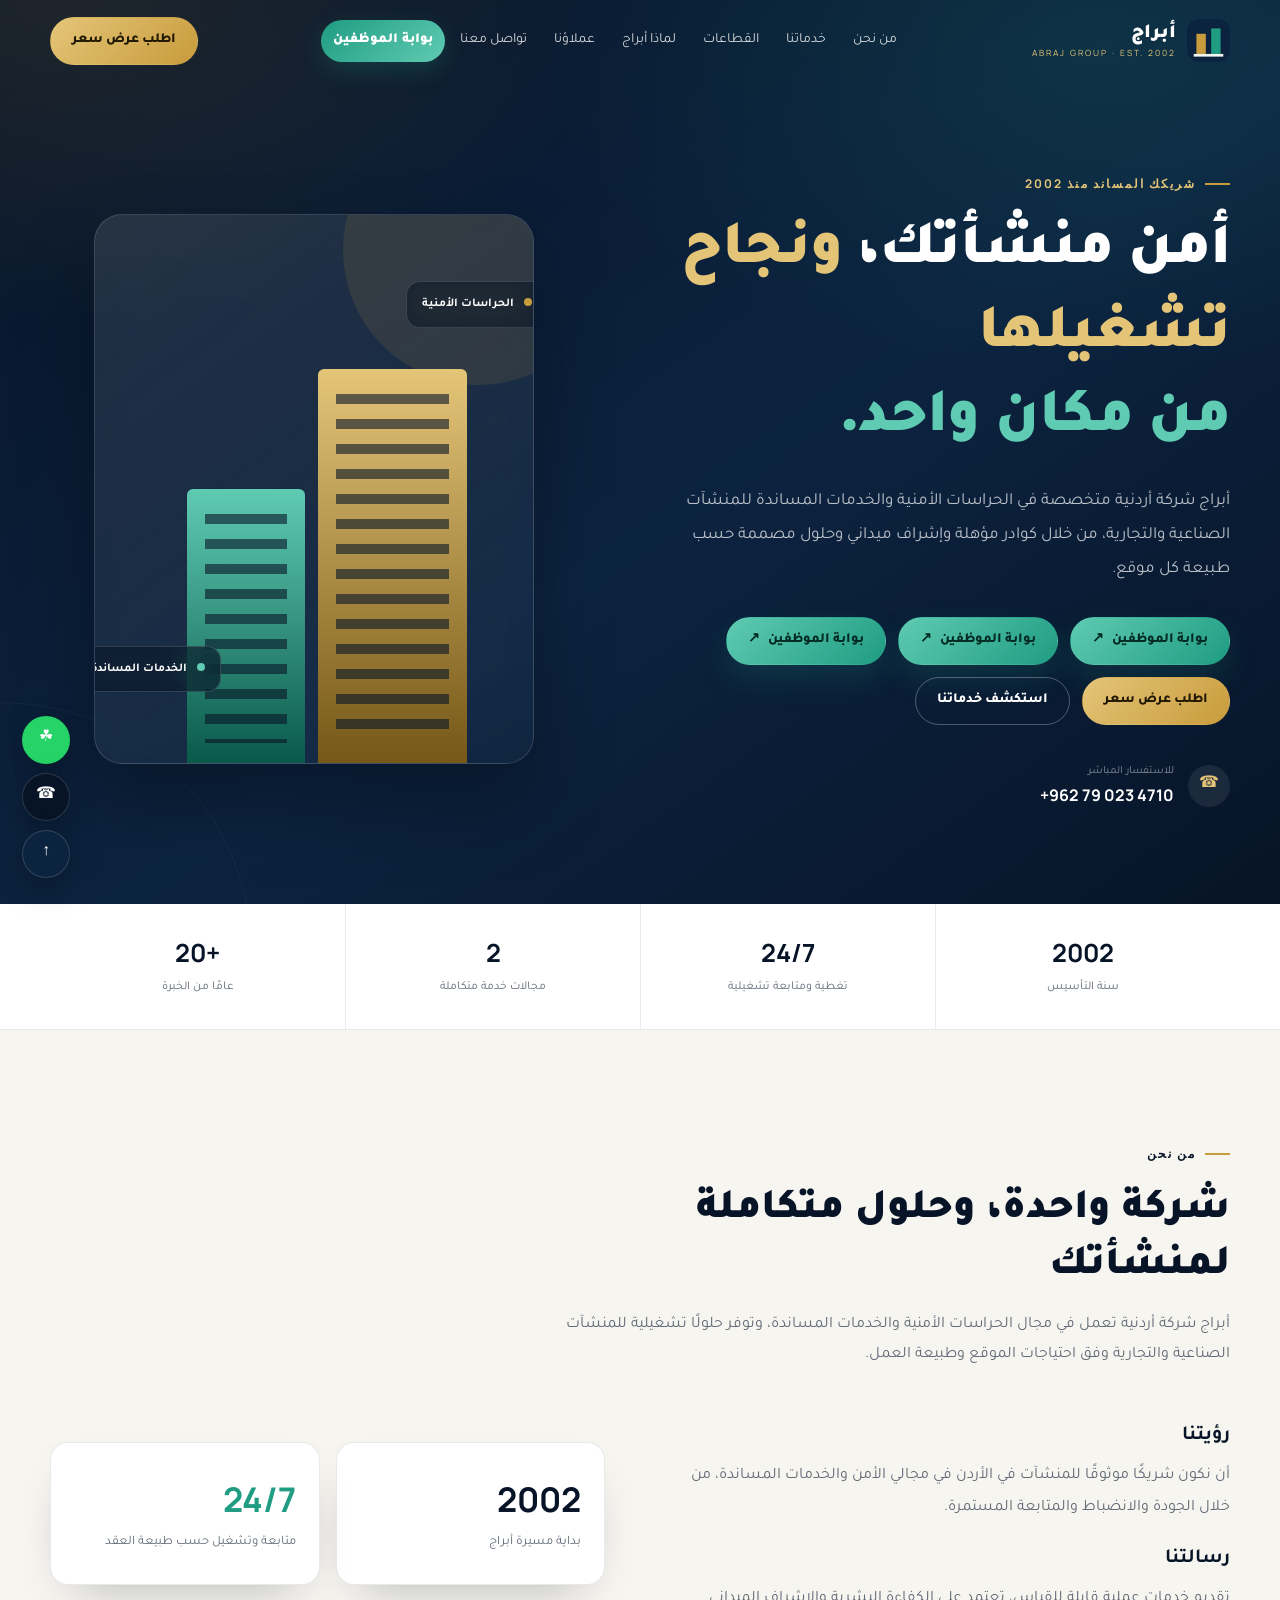
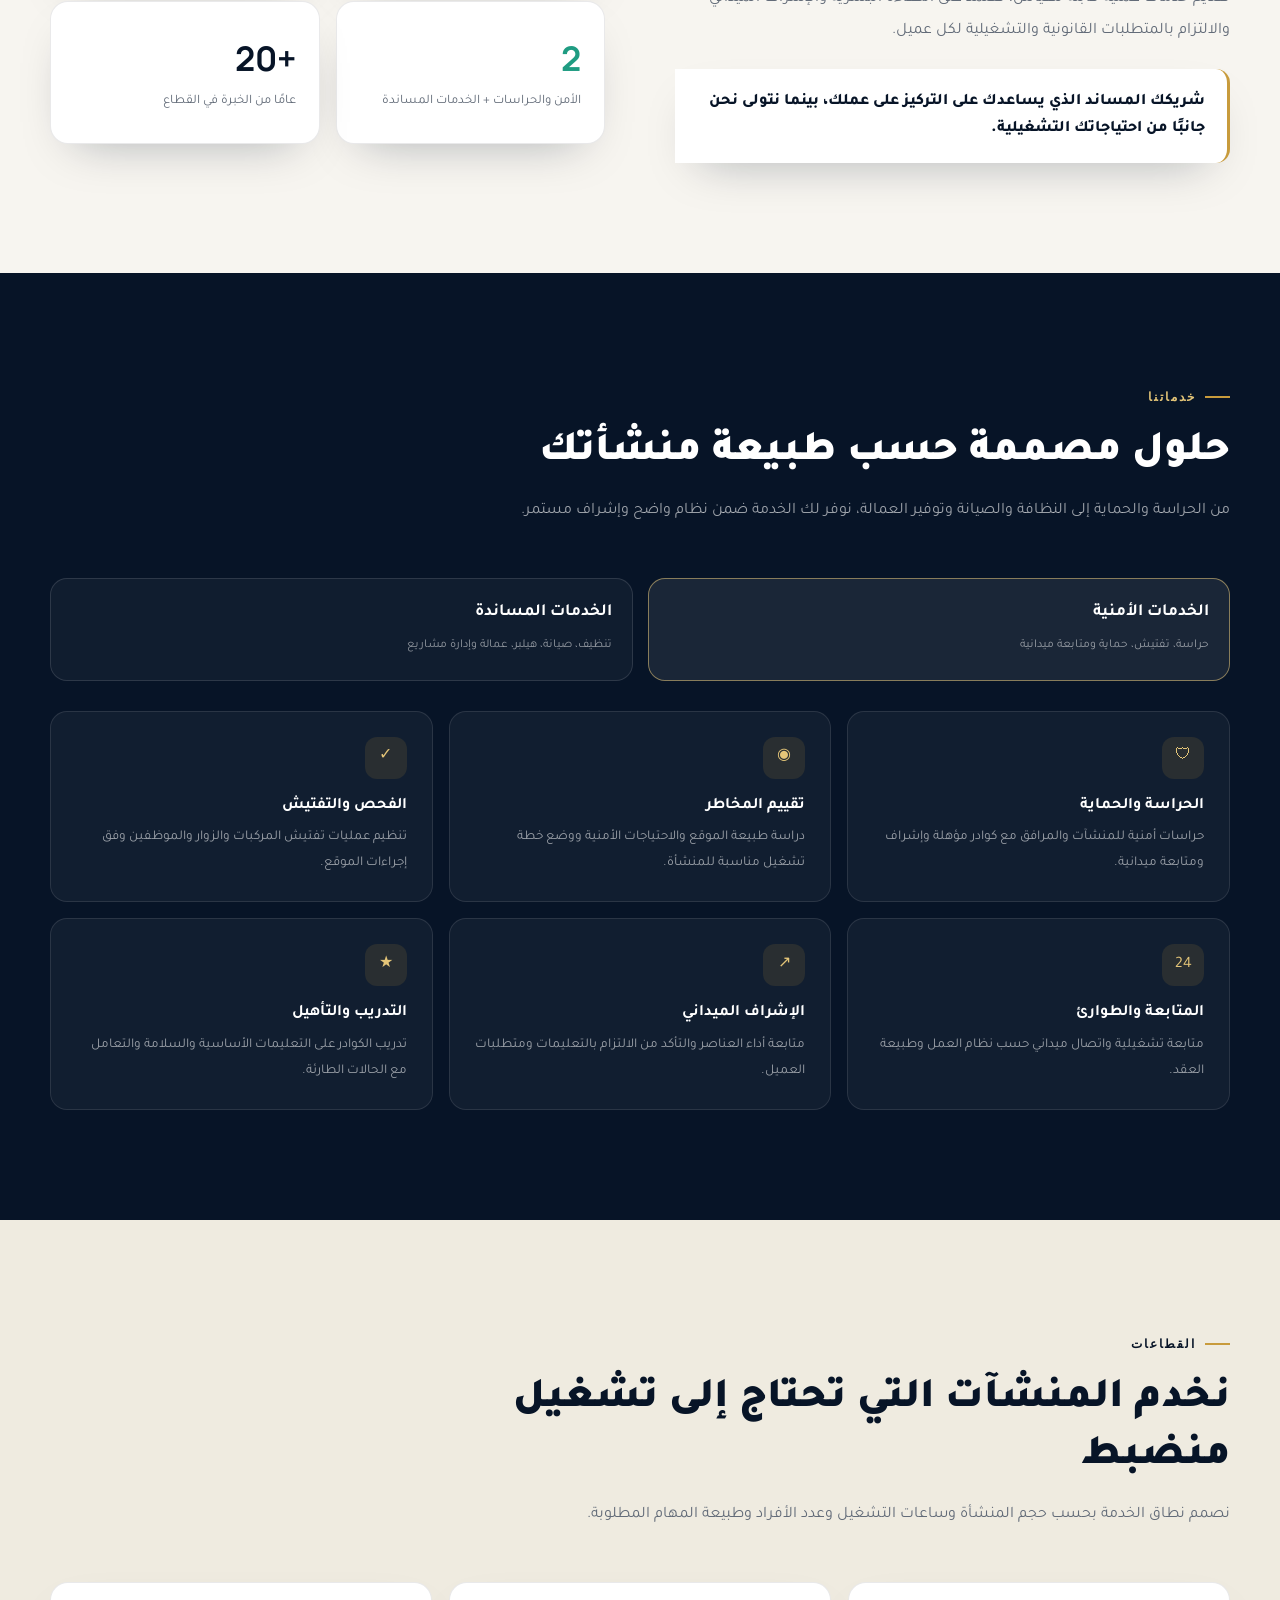
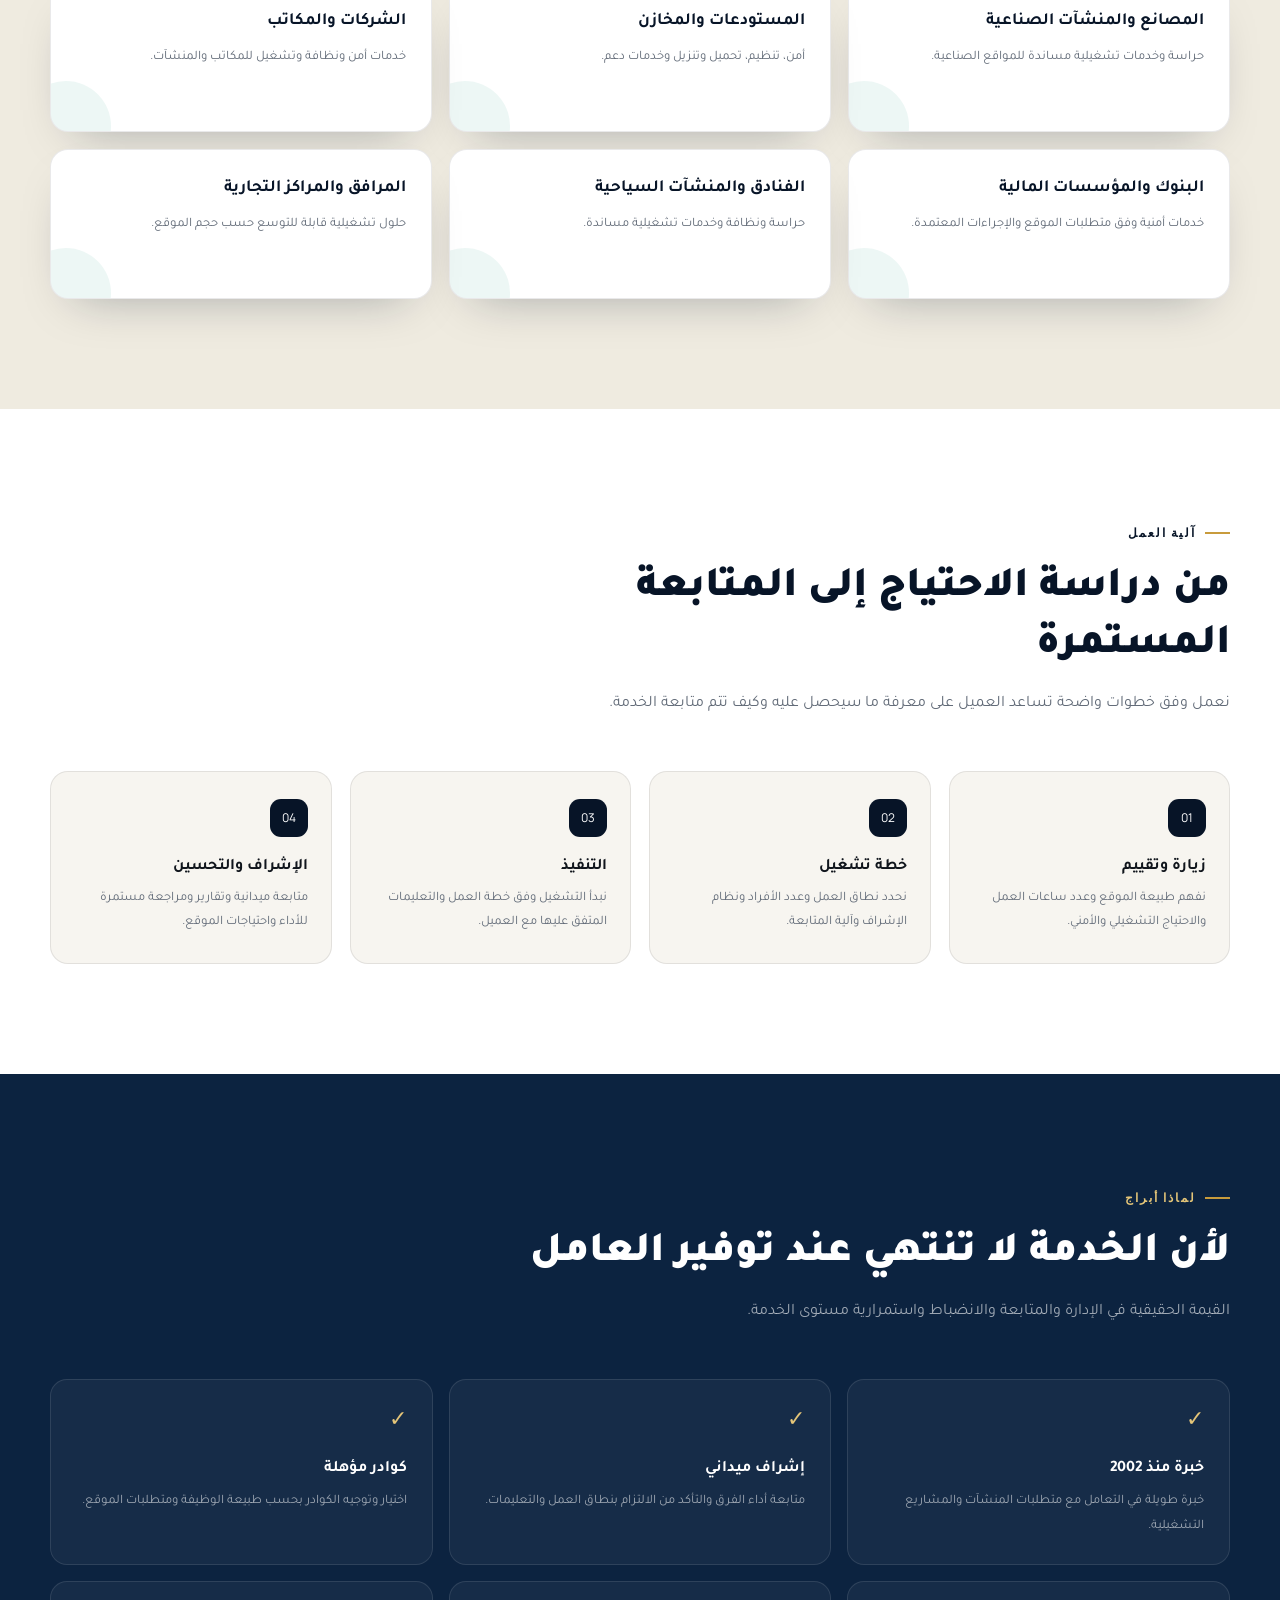
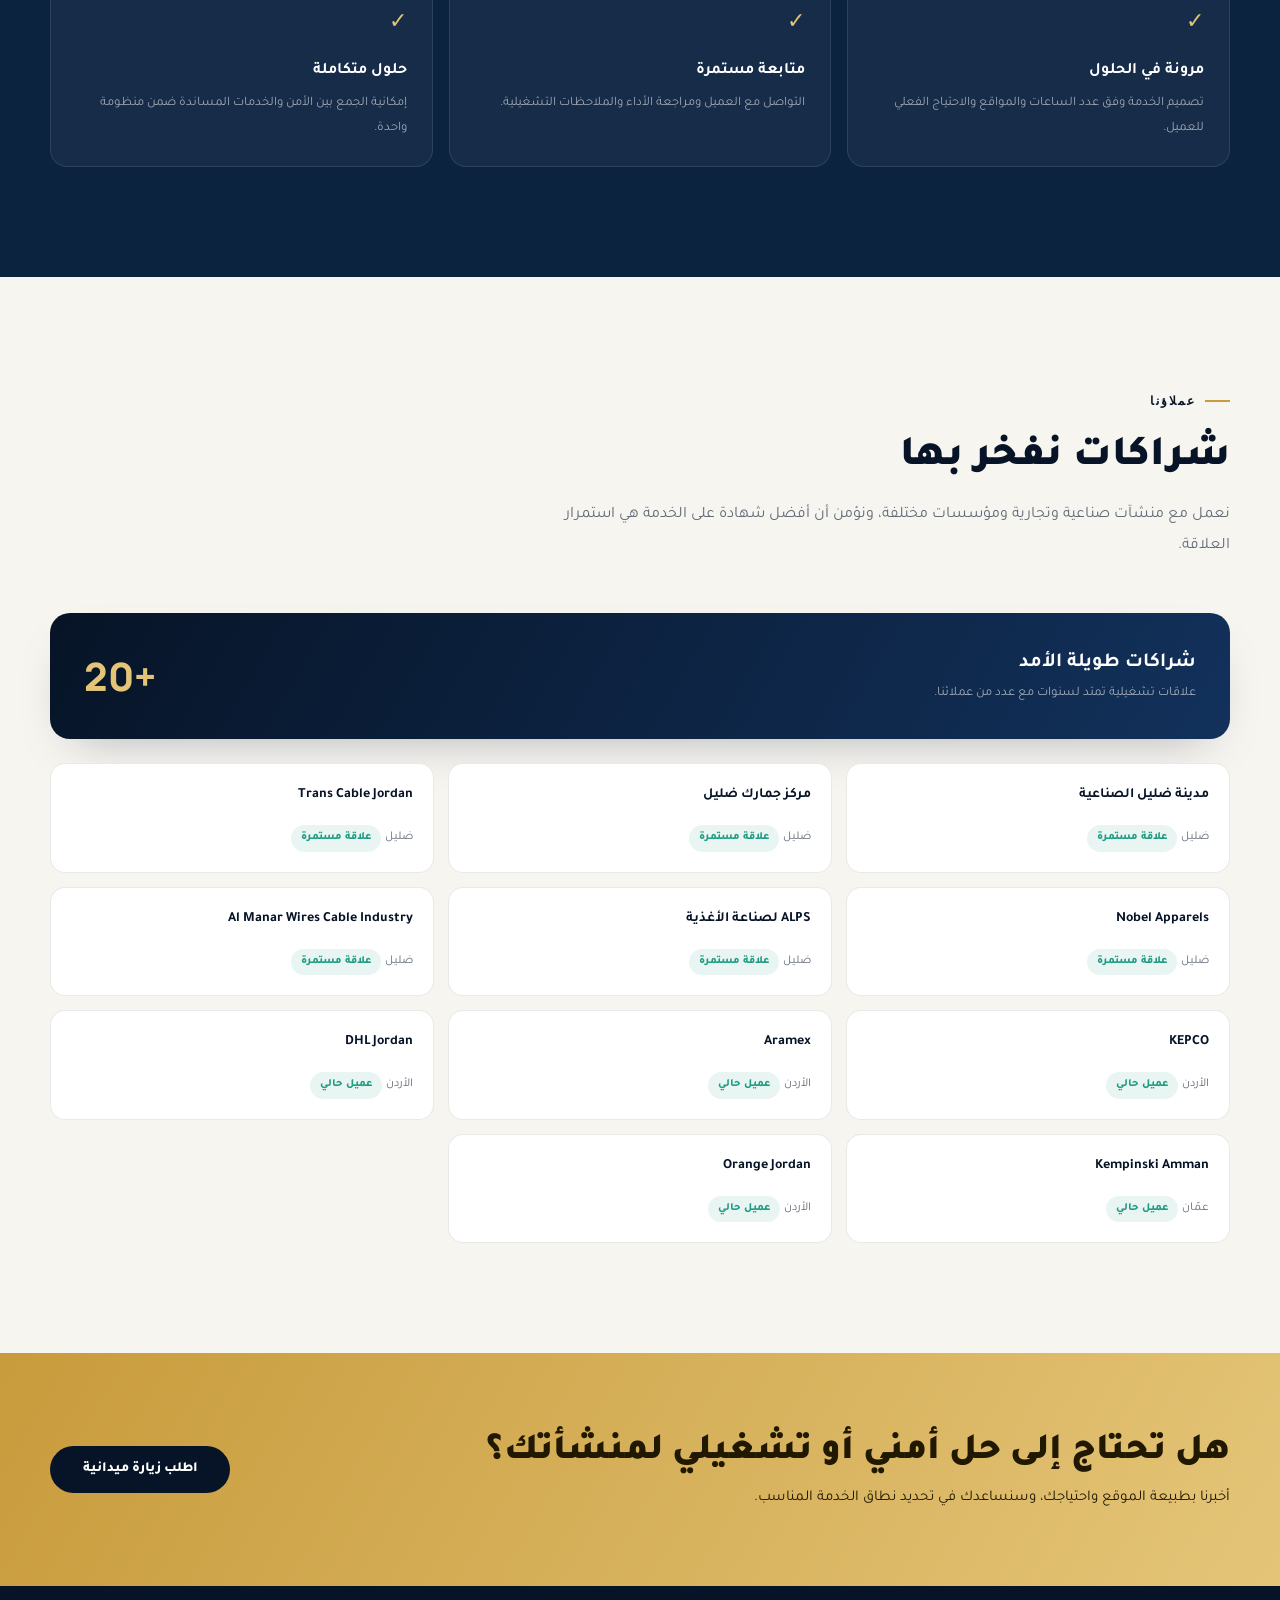
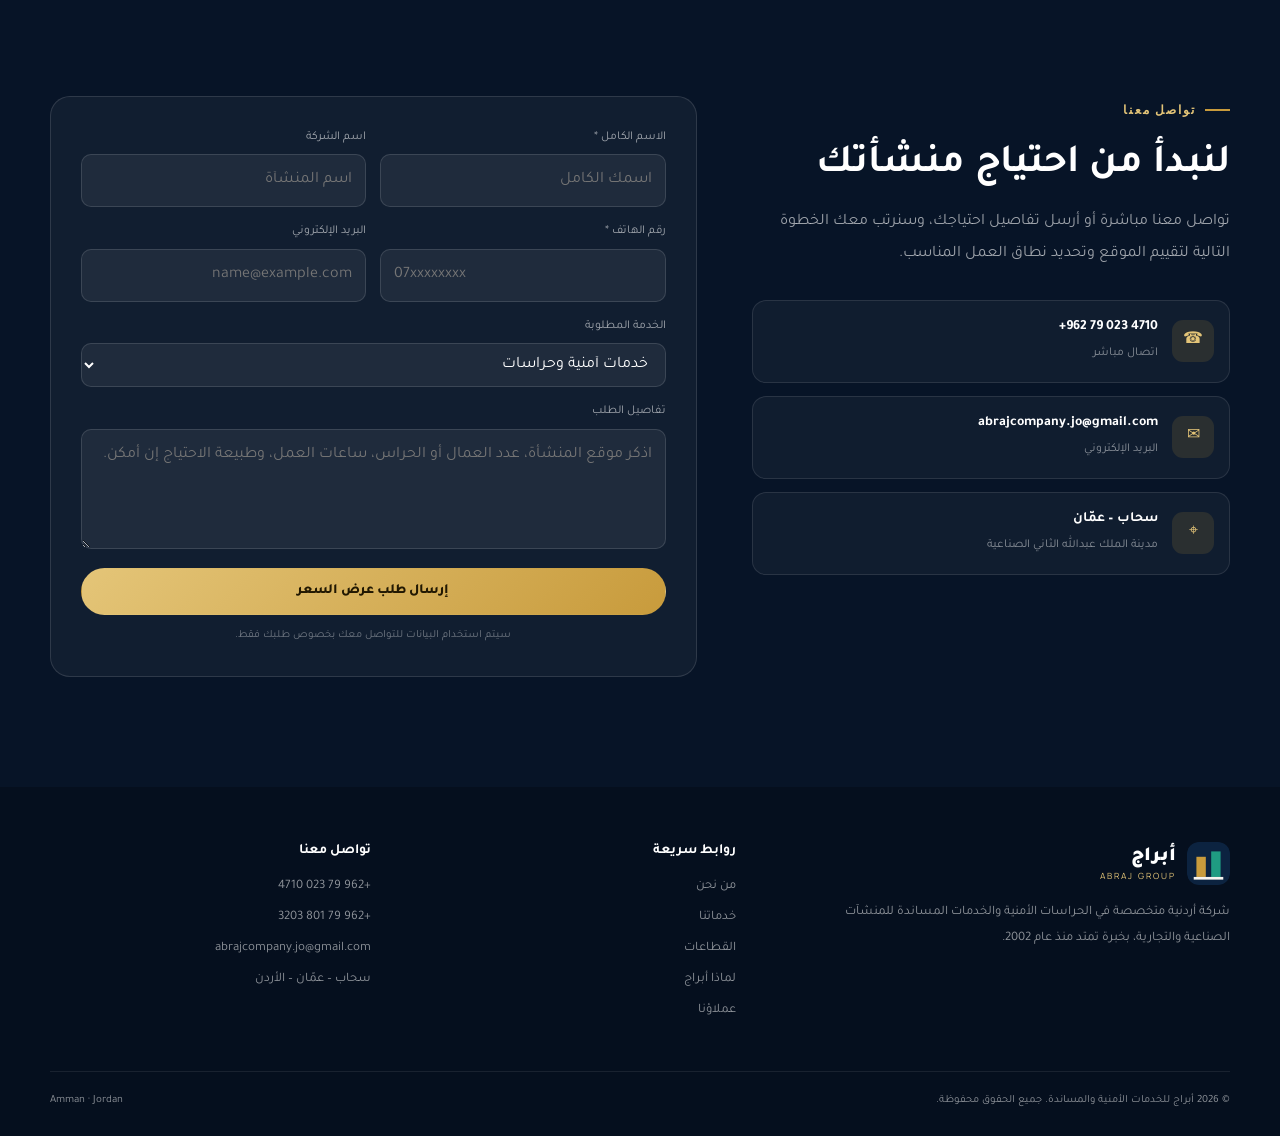
==== commit a8a59005: "feat: expose employee portal from homepage" ====
--- a/index.html
+++ b/index.html
@@ -1557,6 +1557,7 @@
       <div class="hero-buttons">
         <a href="/employee-portal.html" class="btn btn-teal employee-portal-hero">بوابة الموظفين <span aria-hidden="true">↗</span></a>
         <a href="/employee-portal.html" class="btn btn-teal employee-portal-hero">بوابة الموظفين <span aria-hidden="true">↗</span></a>
+        <a href="/employee-portal.html" class="btn btn-teal employee-portal-hero">بوابة الموظفين <span aria-hidden="true">↗</span></a>
 
         <a href="#contact" class="btn btn-gold">
           اطلب عرض سعر
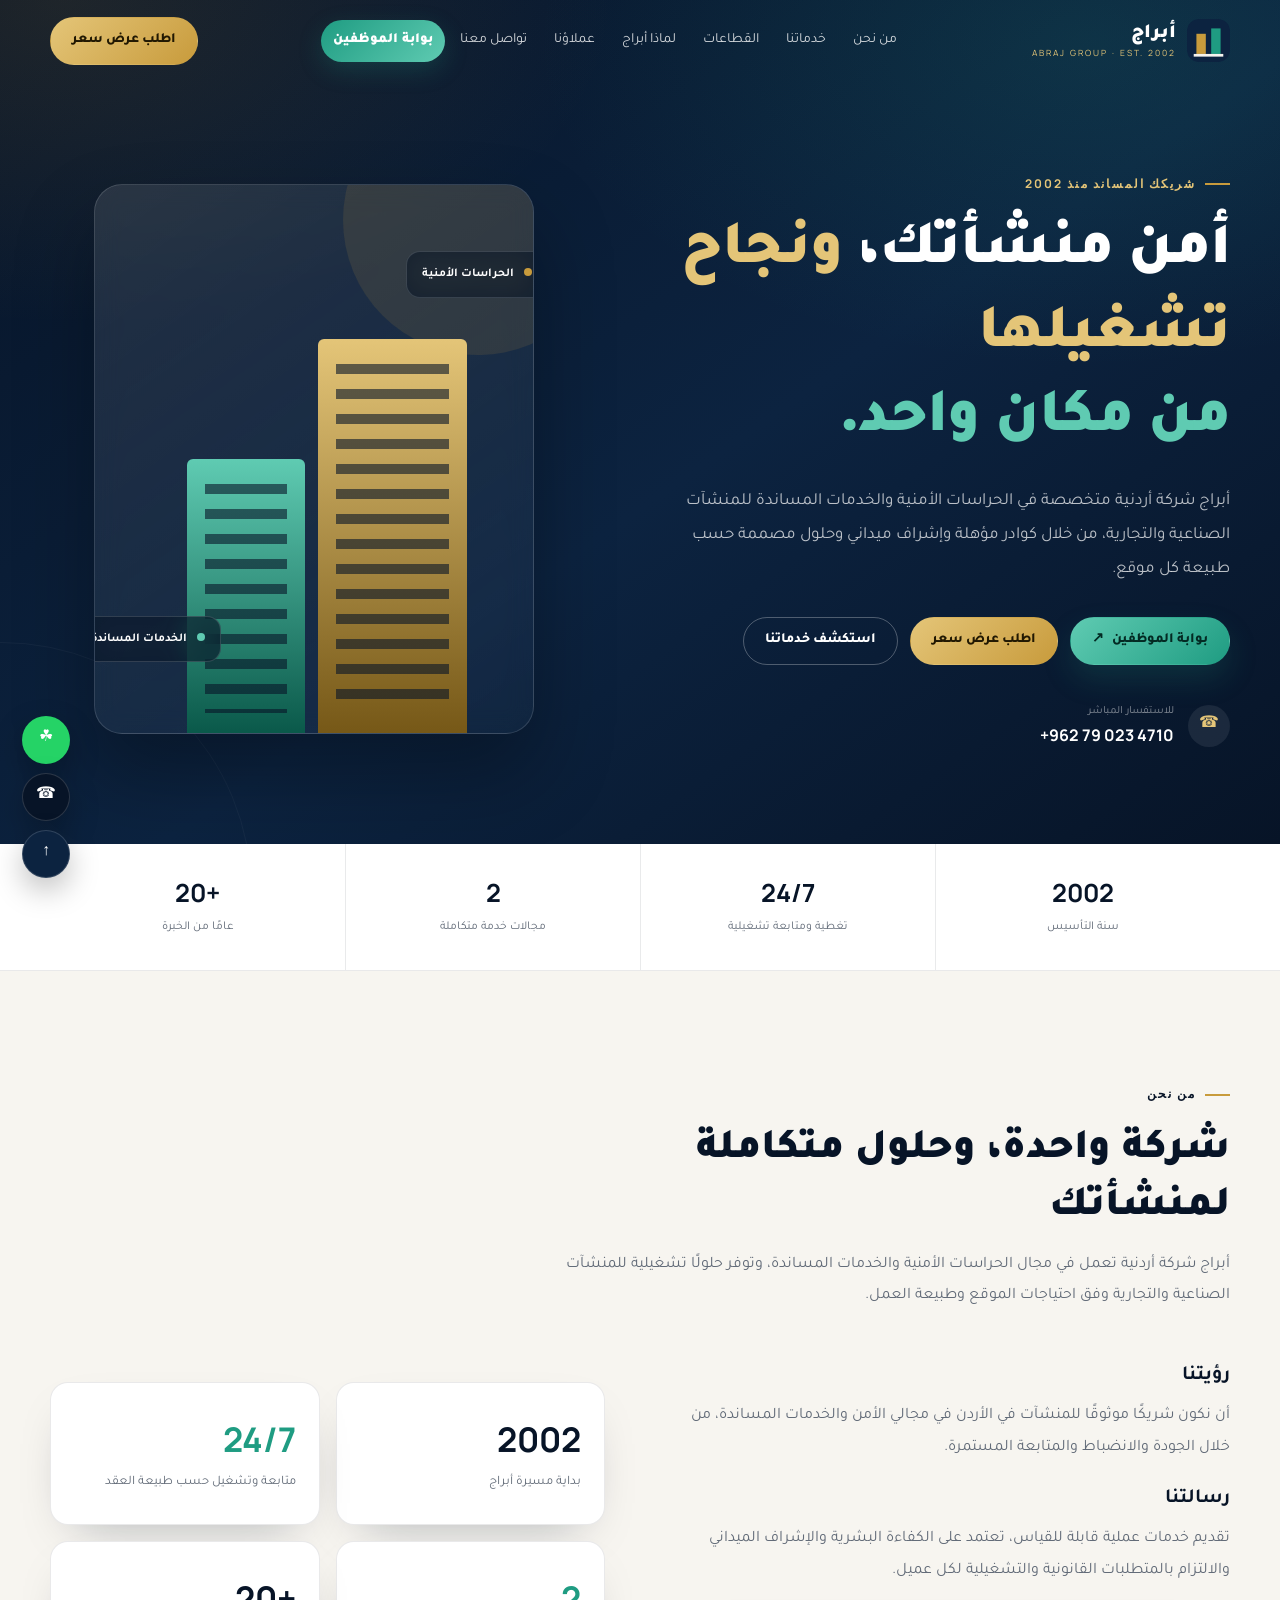
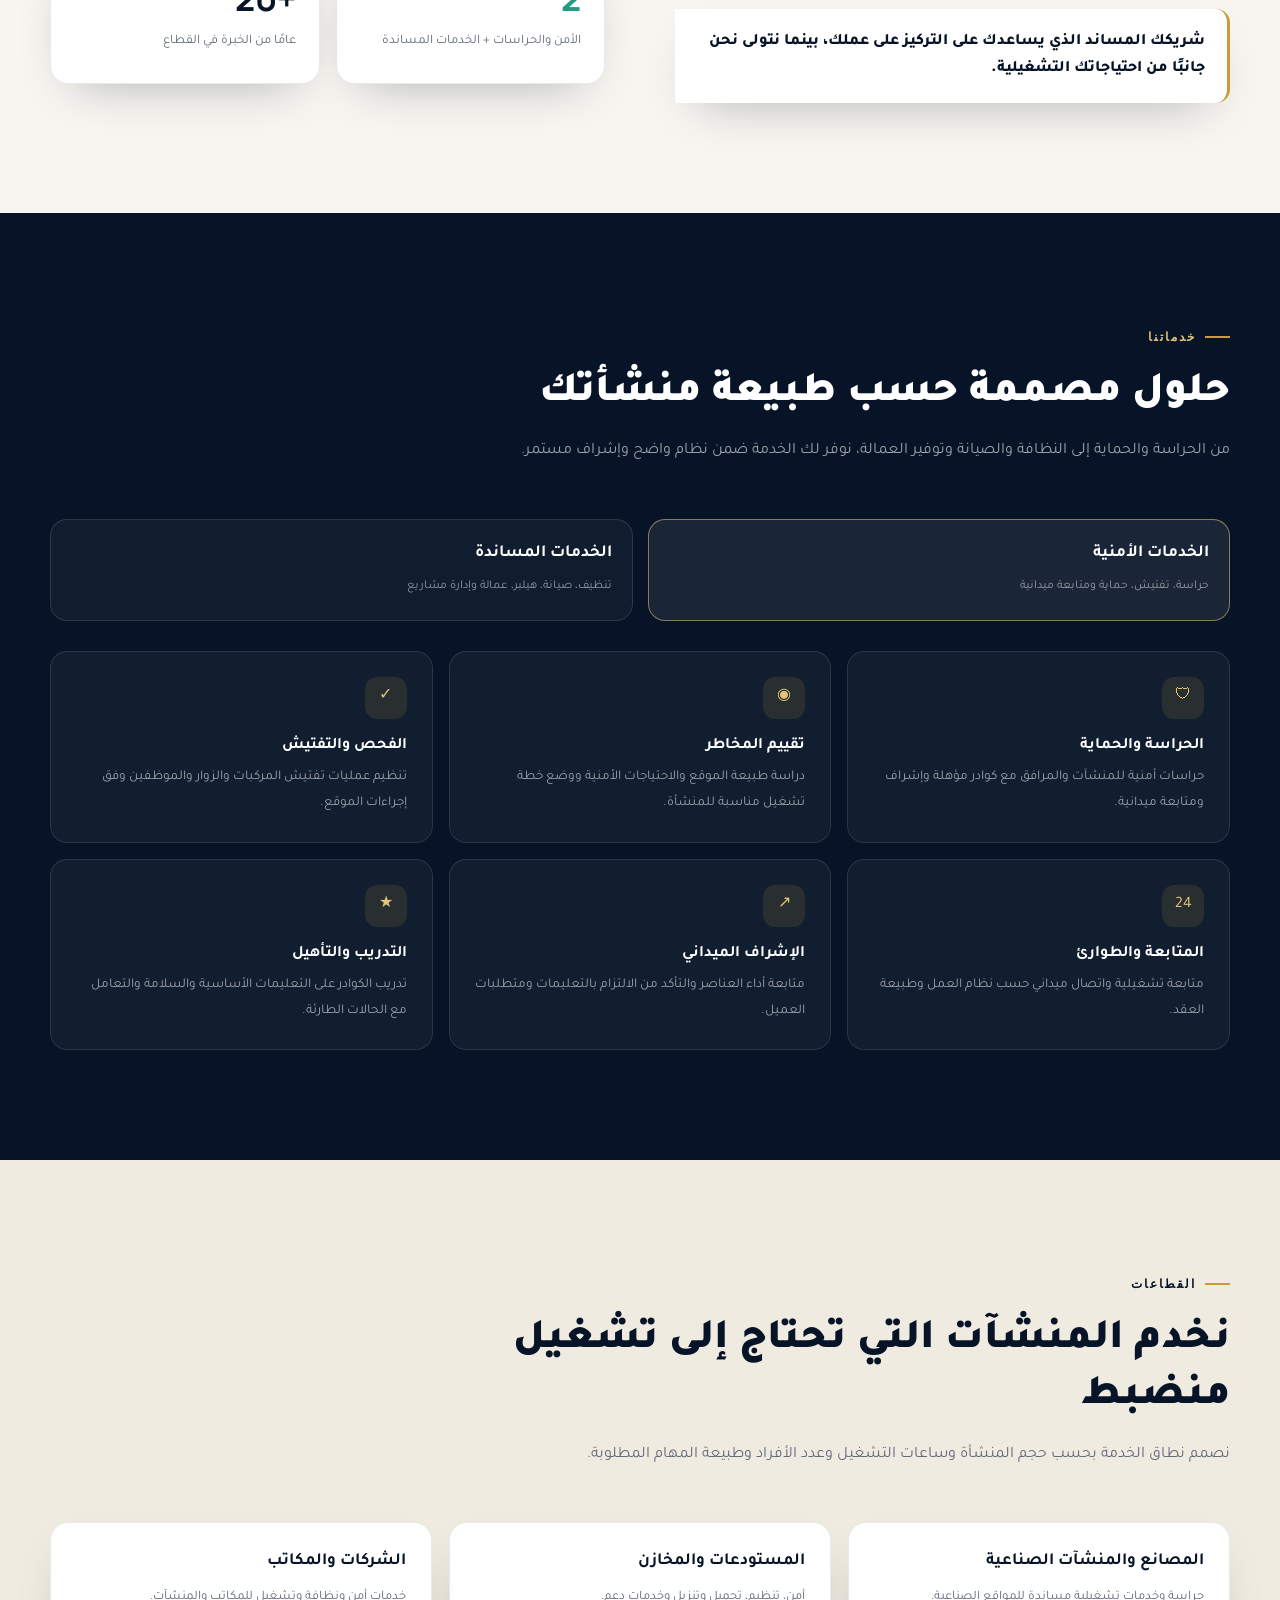
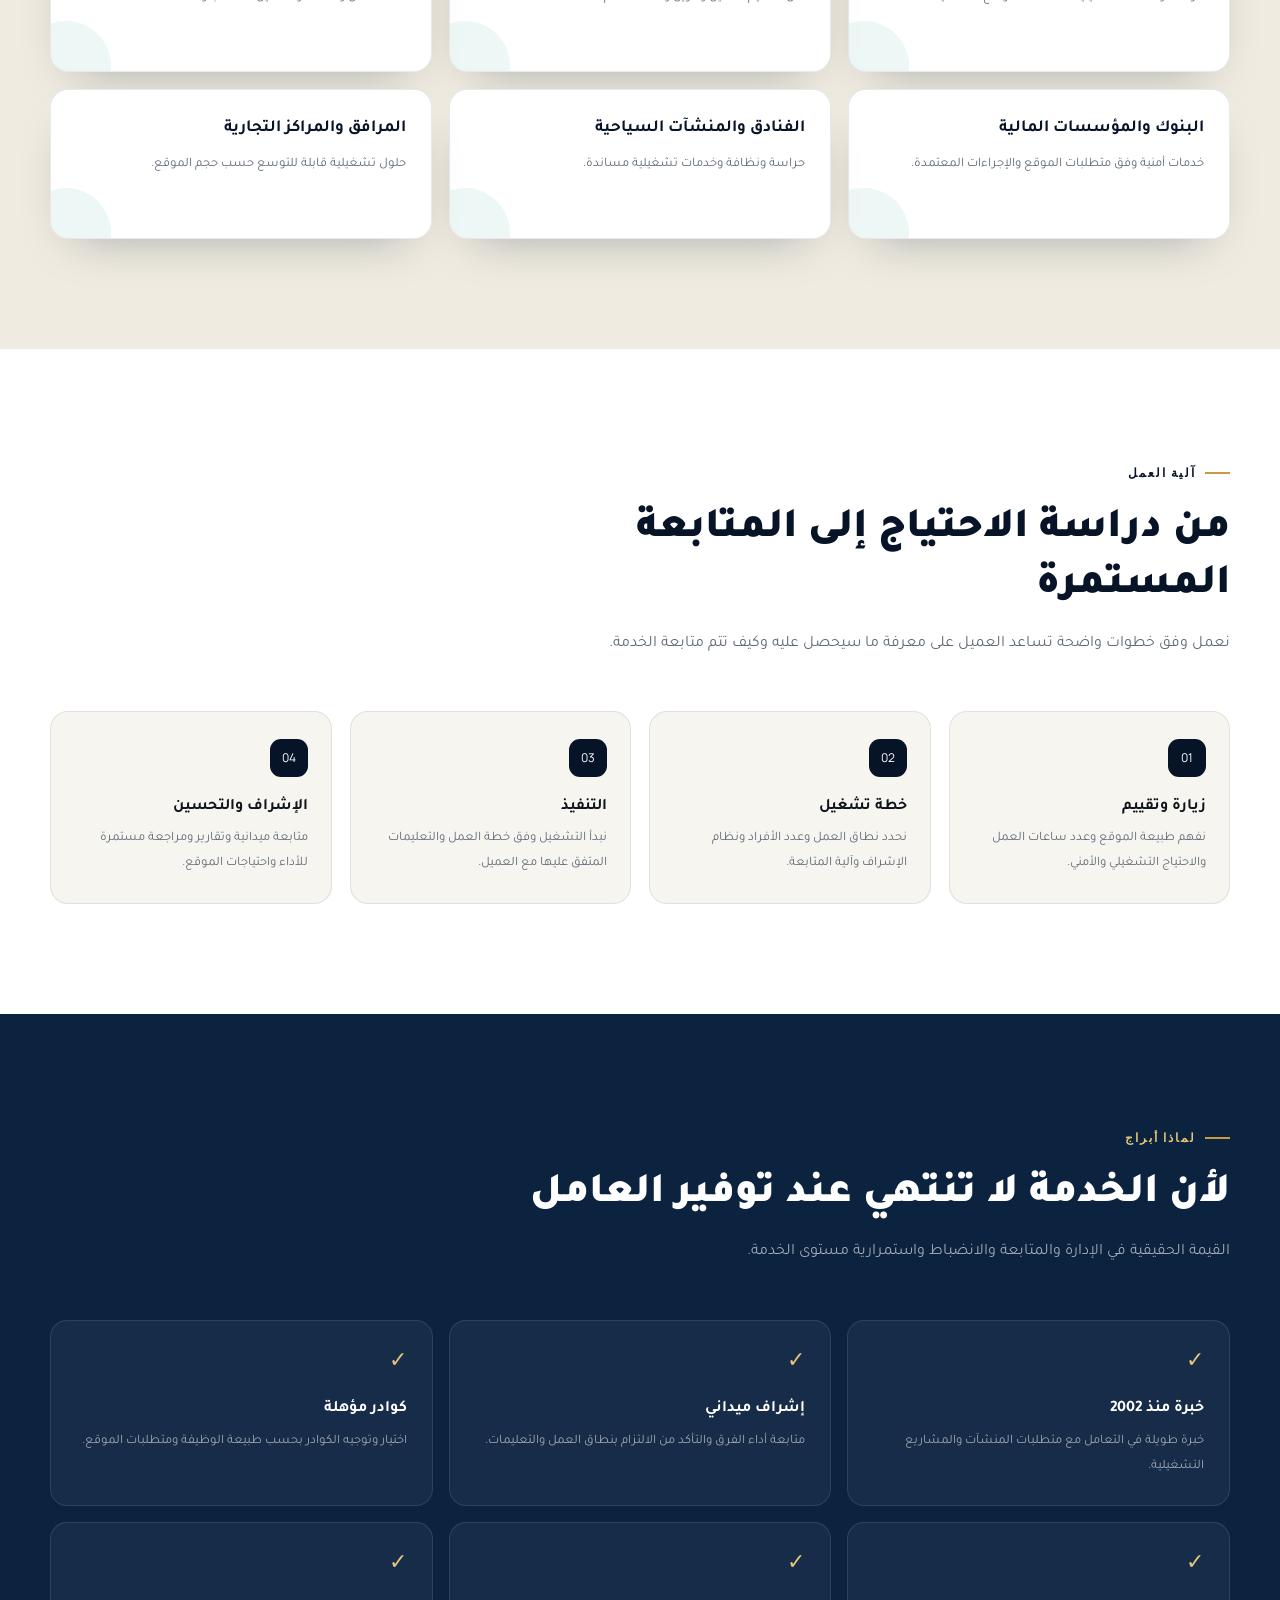
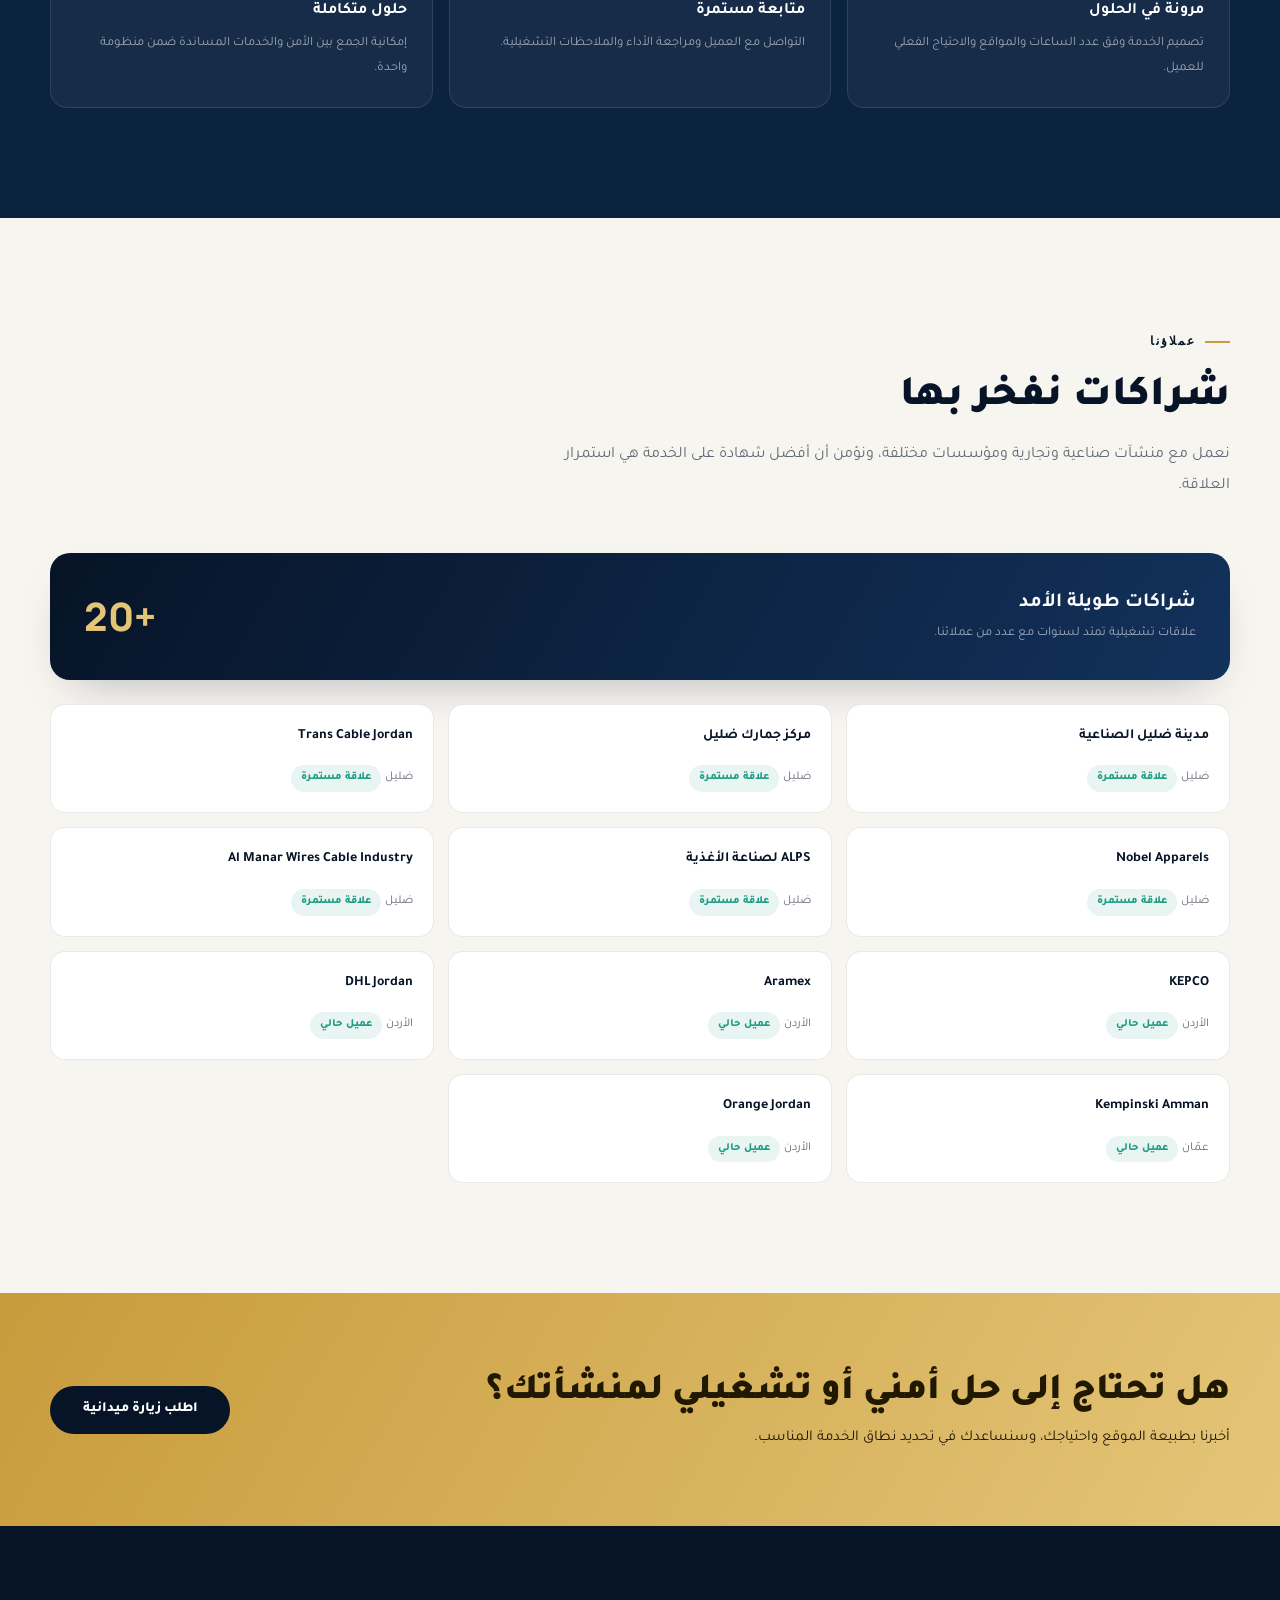
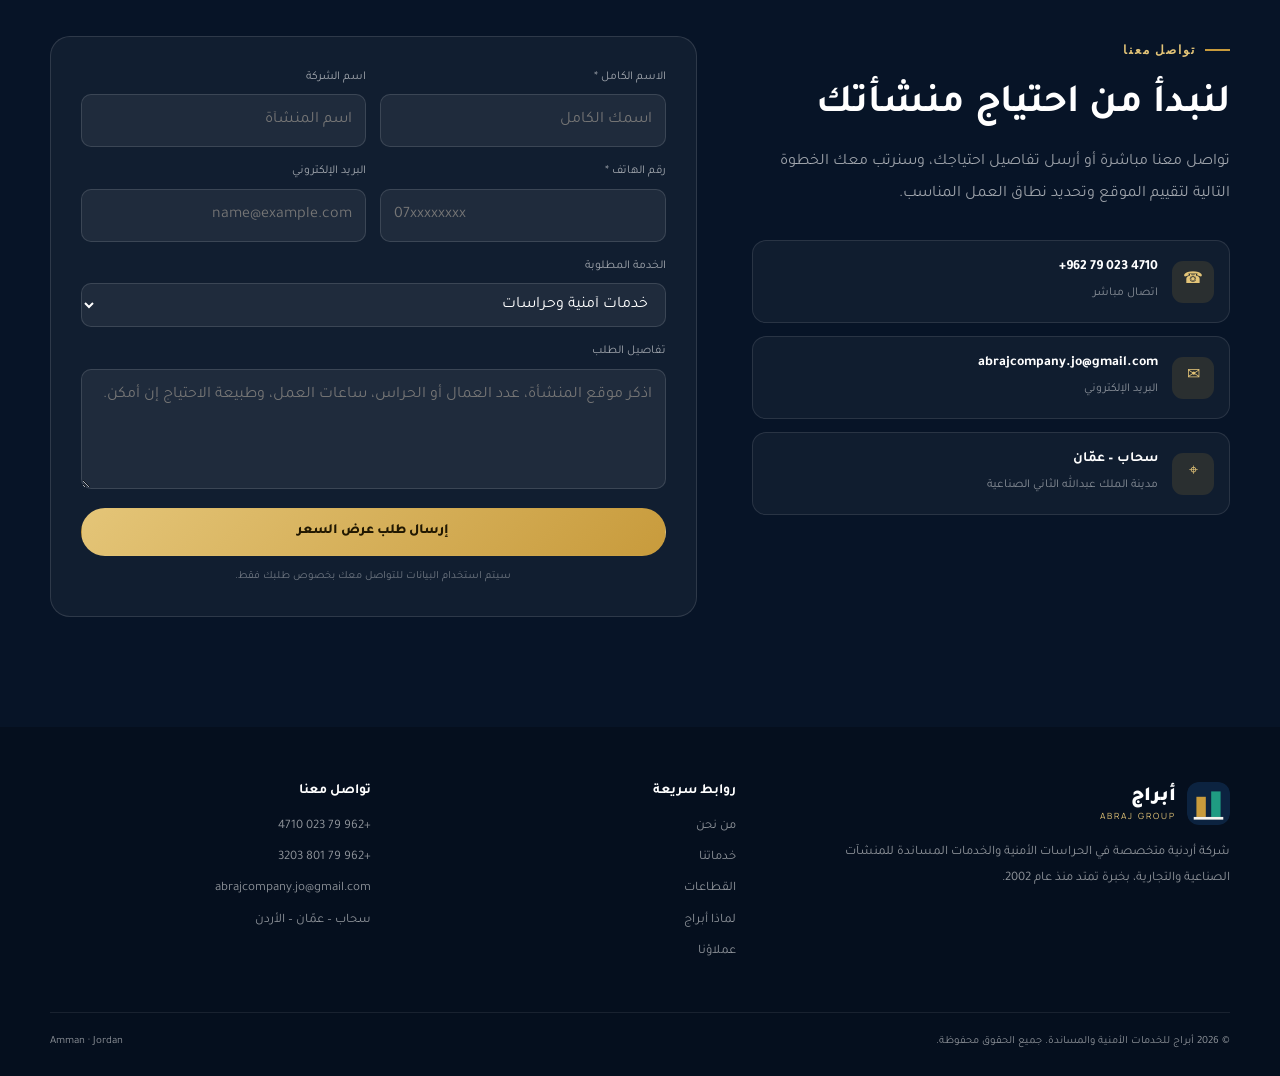
==== commit 2d30899a: "fix: remove duplicated employee portal" ====
--- a/index.html
+++ b/index.html
@@ -1556,8 +1556,6 @@
 
       <div class="hero-buttons">
         <a href="/employee-portal.html" class="btn btn-teal employee-portal-hero">بوابة الموظفين <span aria-hidden="true">↗</span></a>
-        <a href="/employee-portal.html" class="btn btn-teal employee-portal-hero">بوابة الموظفين <span aria-hidden="true">↗</span></a>
-        <a href="/employee-portal.html" class="btn btn-teal employee-portal-hero">بوابة الموظفين <span aria-hidden="true">↗</span></a>
 
         <a href="#contact" class="btn btn-gold">
           اطلب عرض سعر
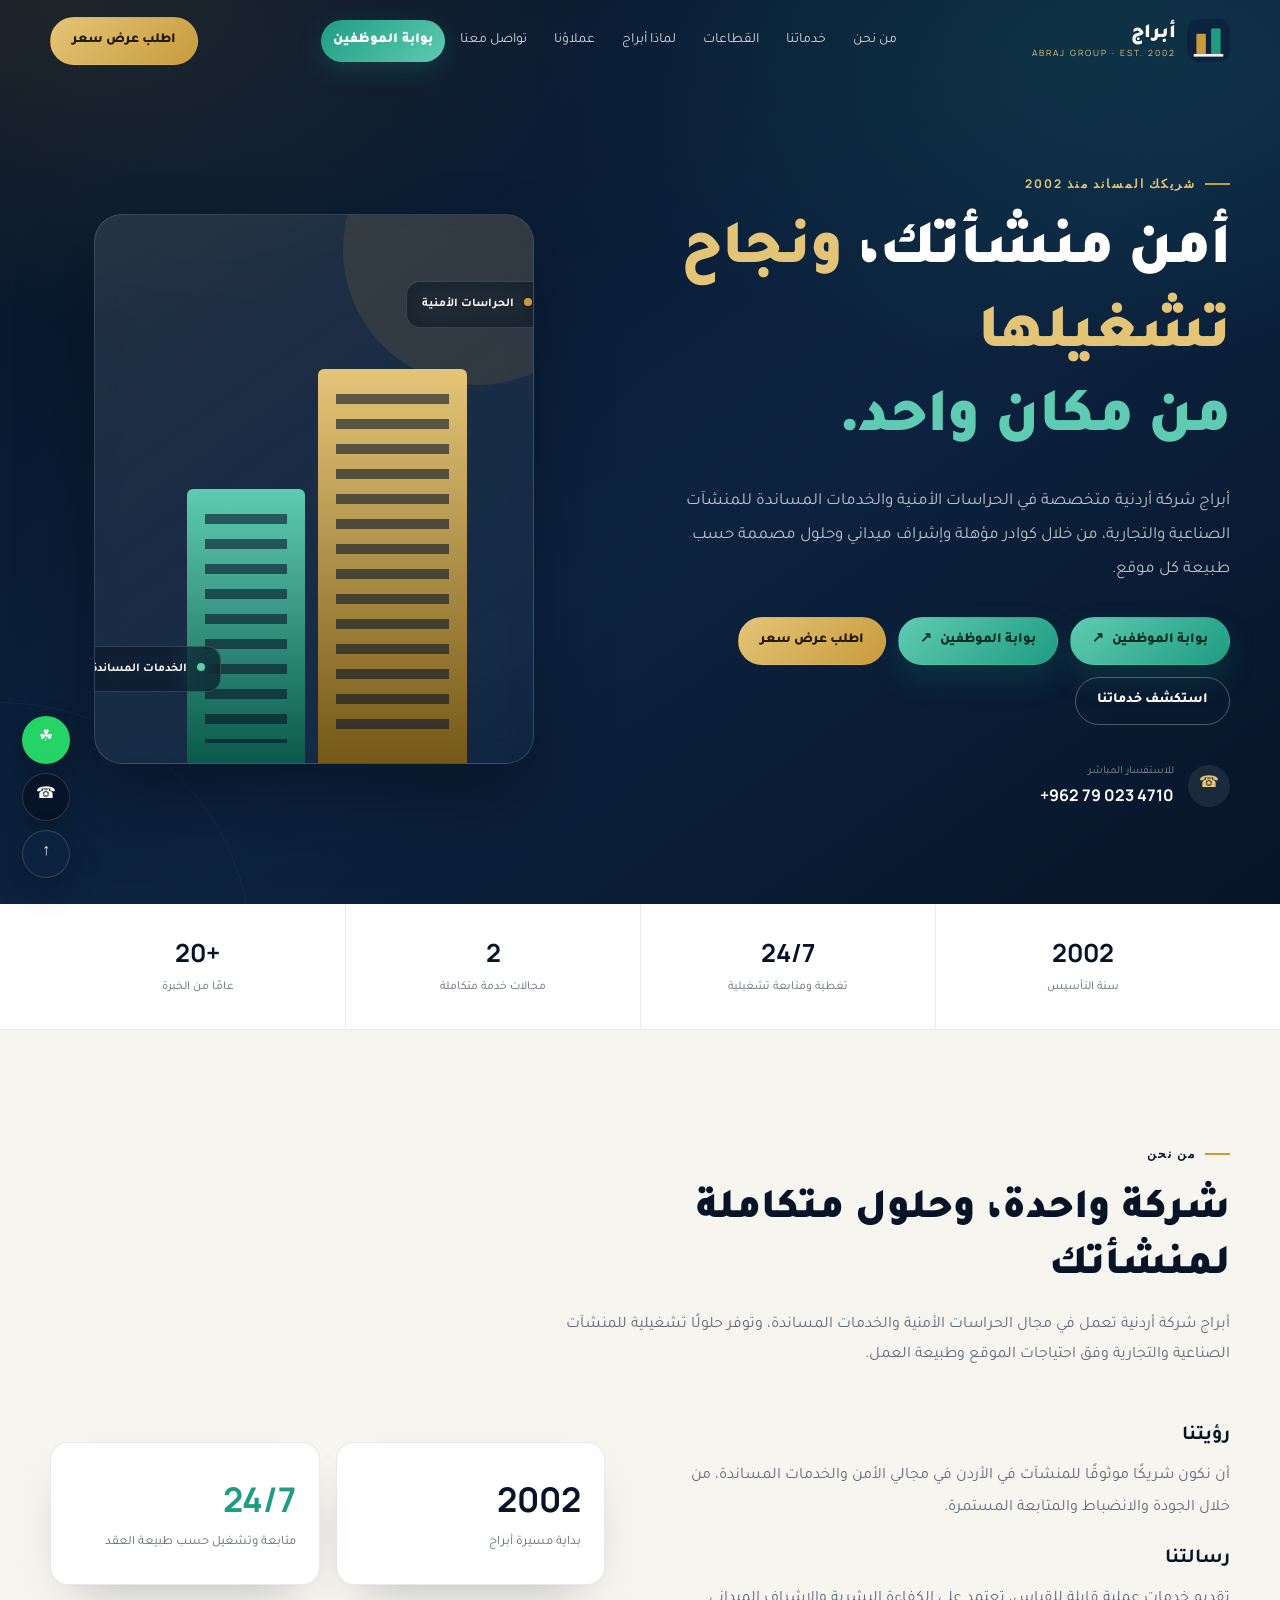
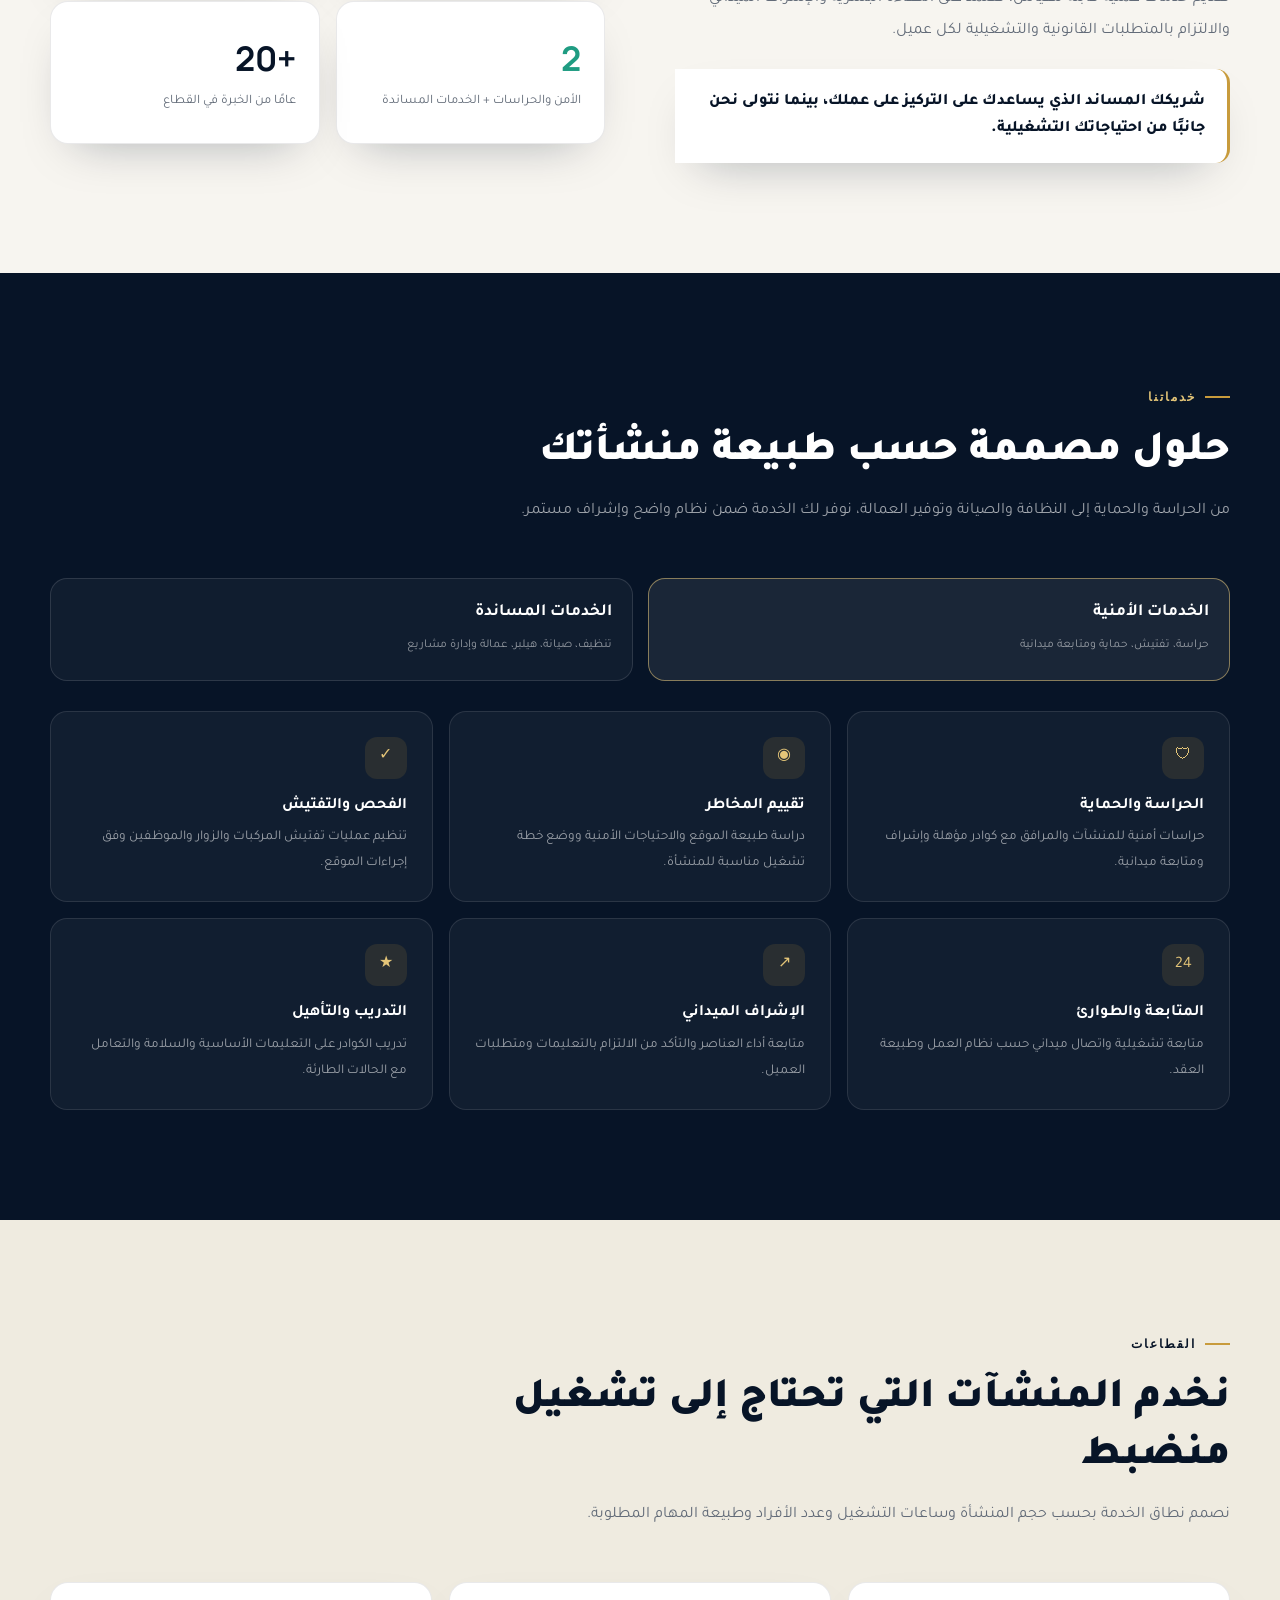
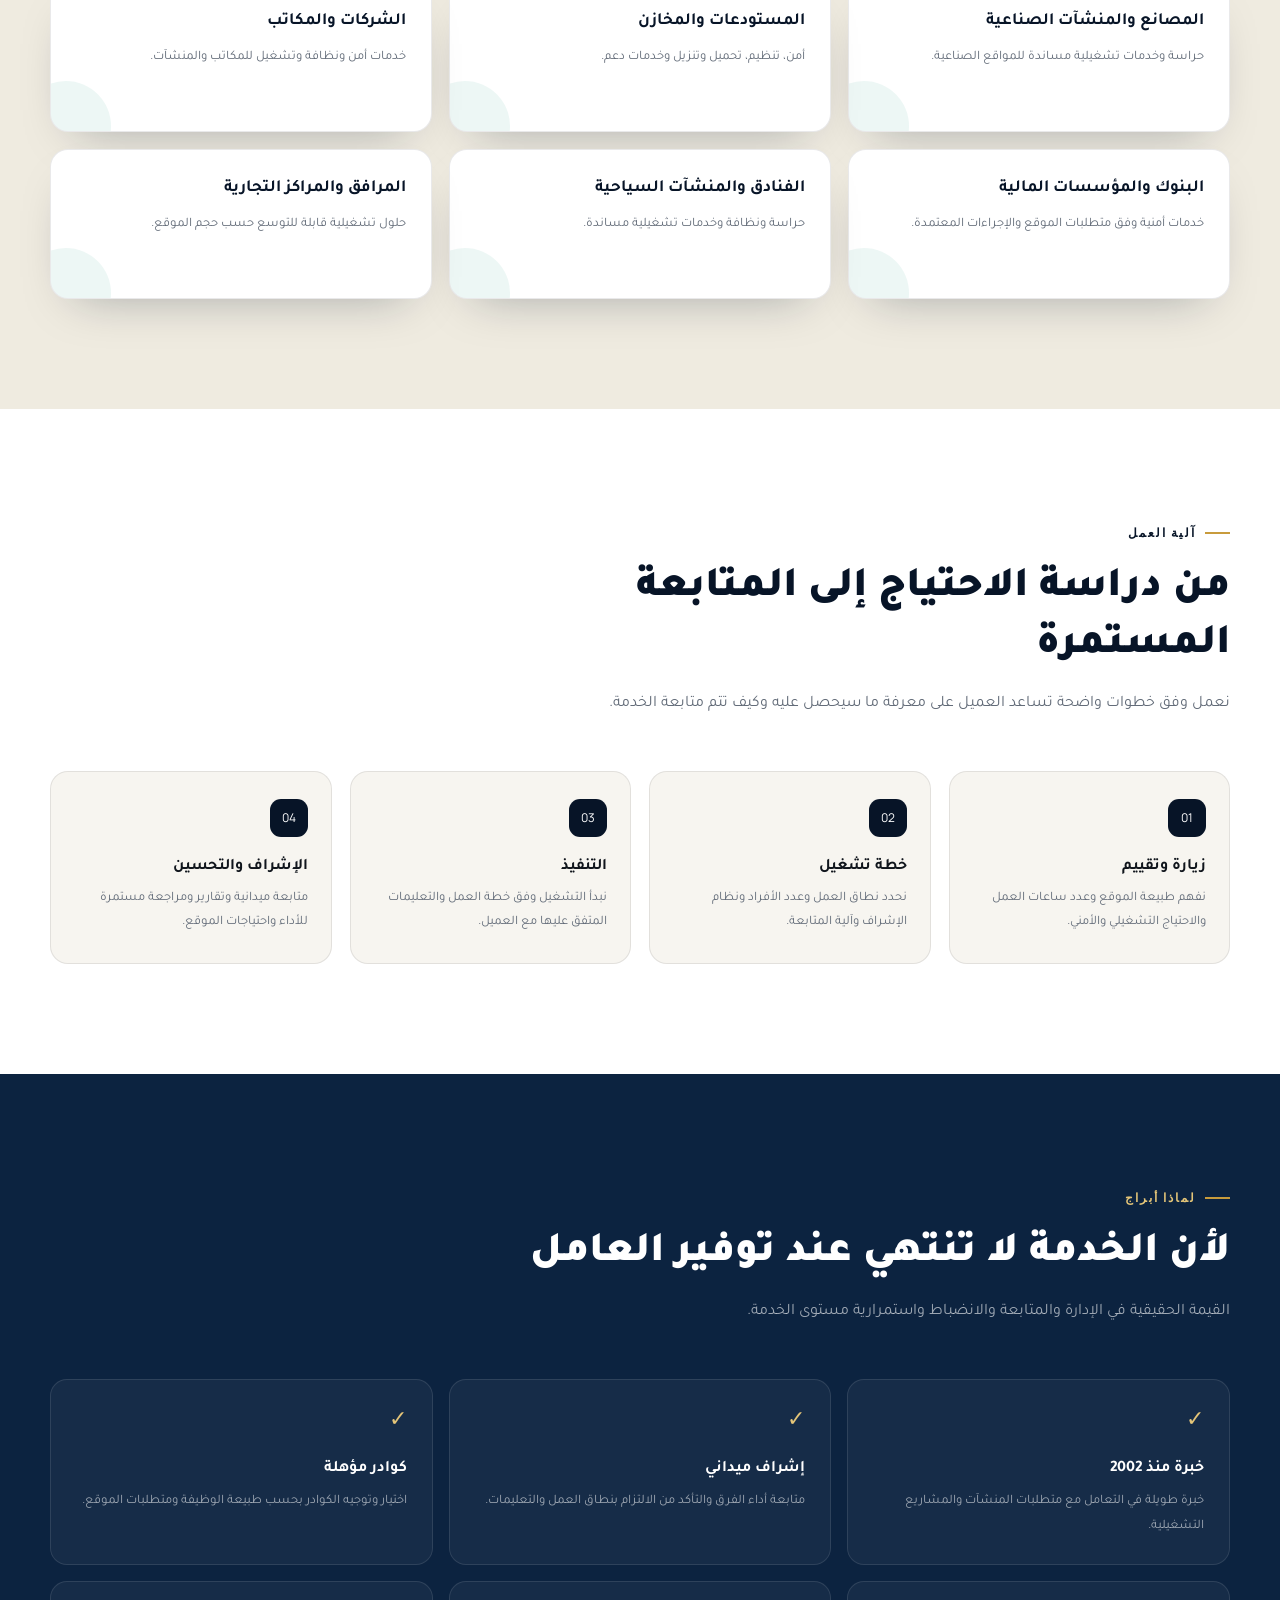
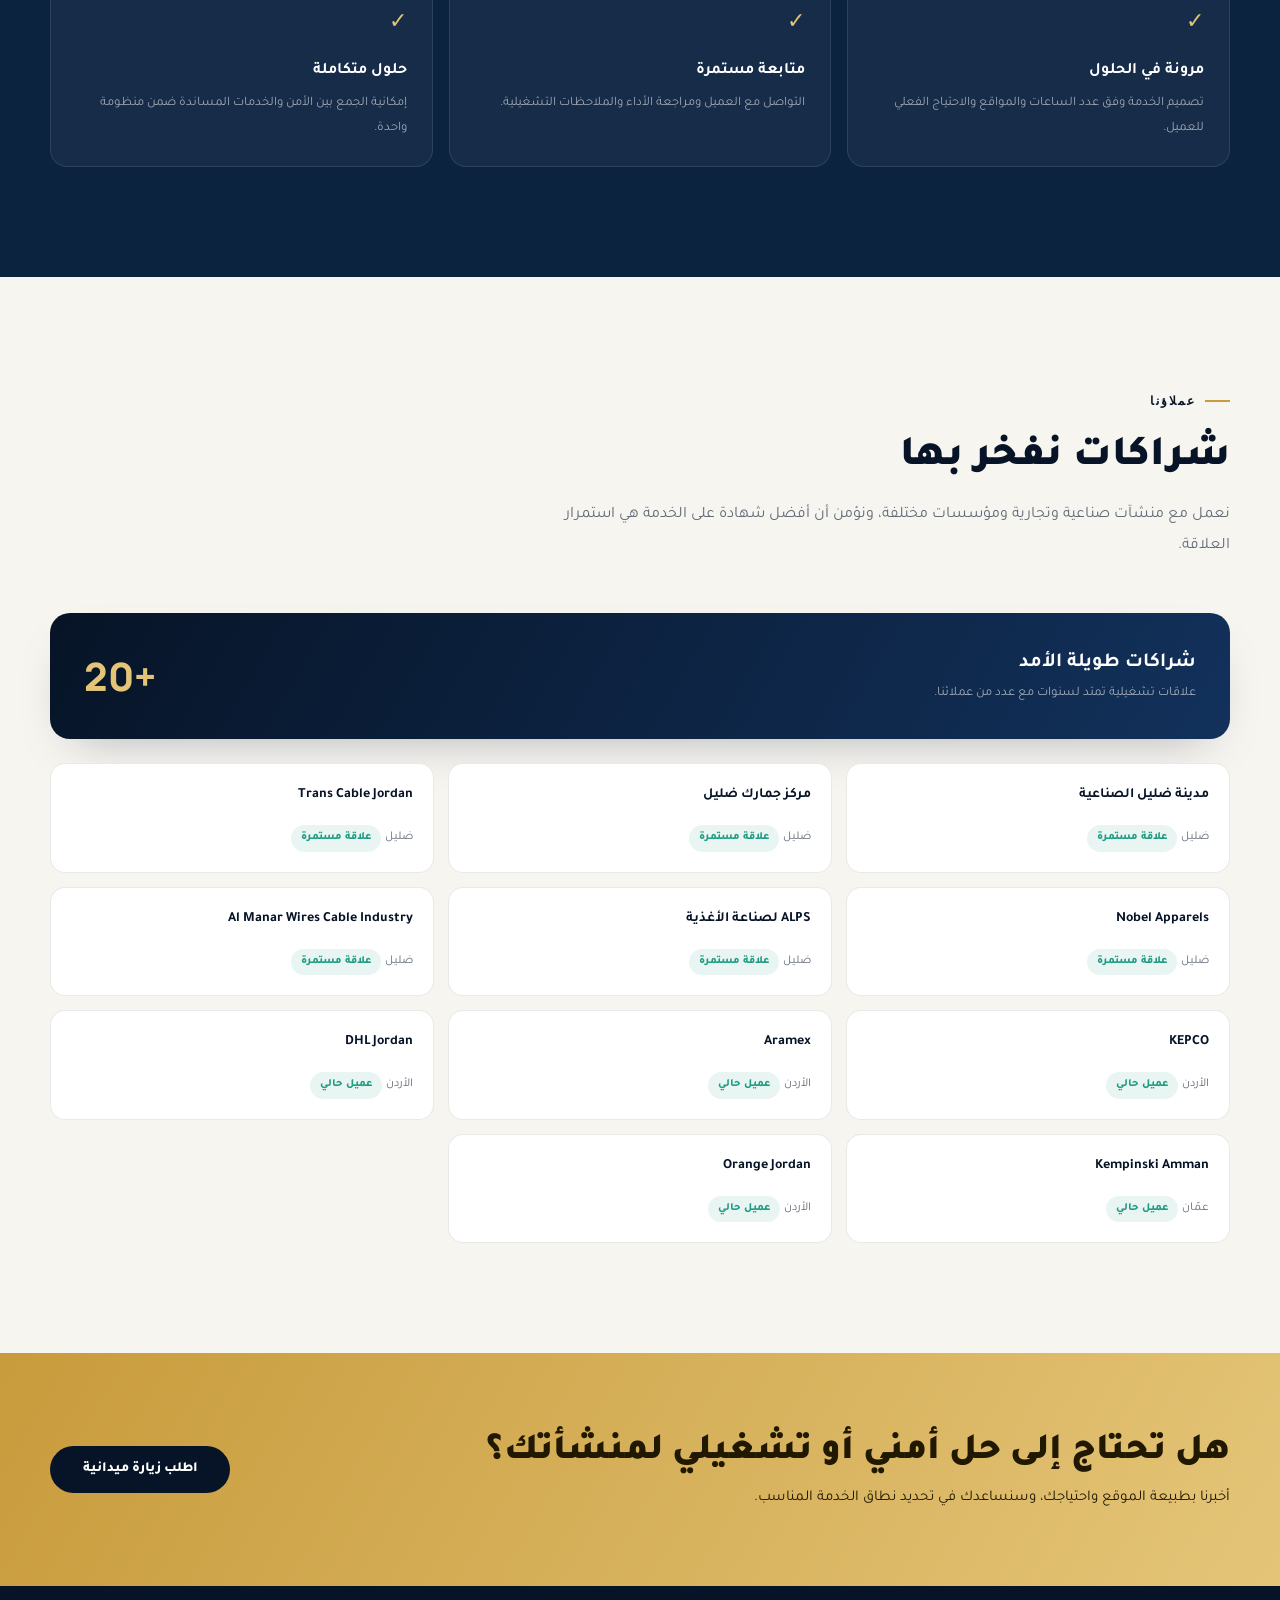
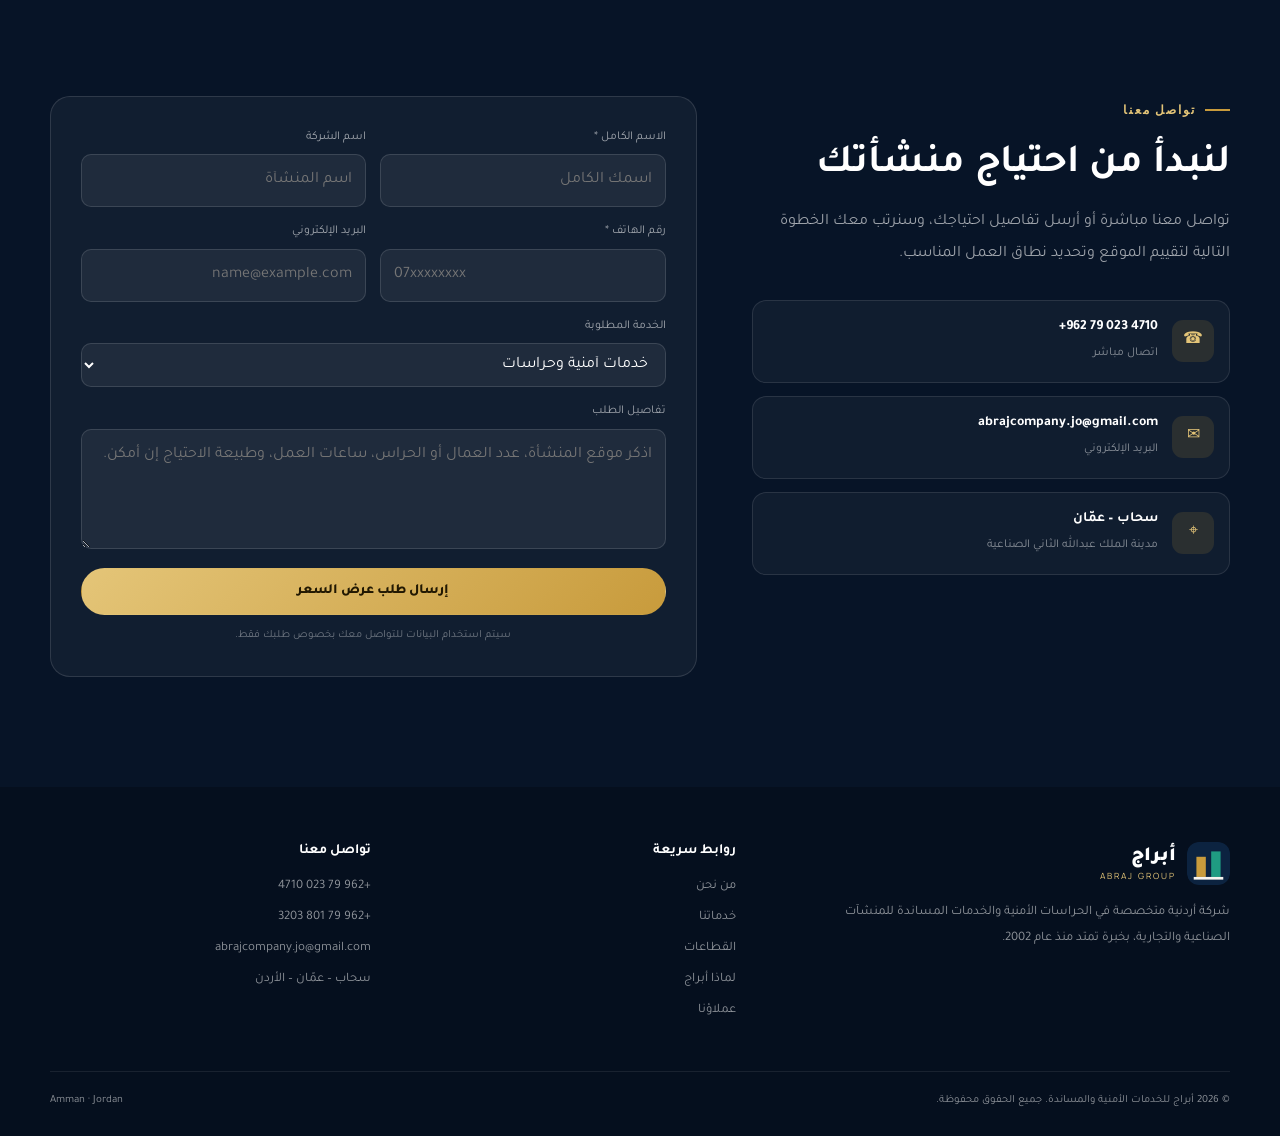
==== commit 9e905a41: "feat: expose employee portal from homepage" ====
--- a/index.html
+++ b/index.html
@@ -1556,6 +1556,7 @@
 
       <div class="hero-buttons">
         <a href="/employee-portal.html" class="btn btn-teal employee-portal-hero">بوابة الموظفين <span aria-hidden="true">↗</span></a>
+        <a href="/employee-portal.html" class="btn btn-teal employee-portal-hero">بوابة الموظفين <span aria-hidden="true">↗</span></a>
 
         <a href="#contact" class="btn btn-gold">
           اطلب عرض سعر
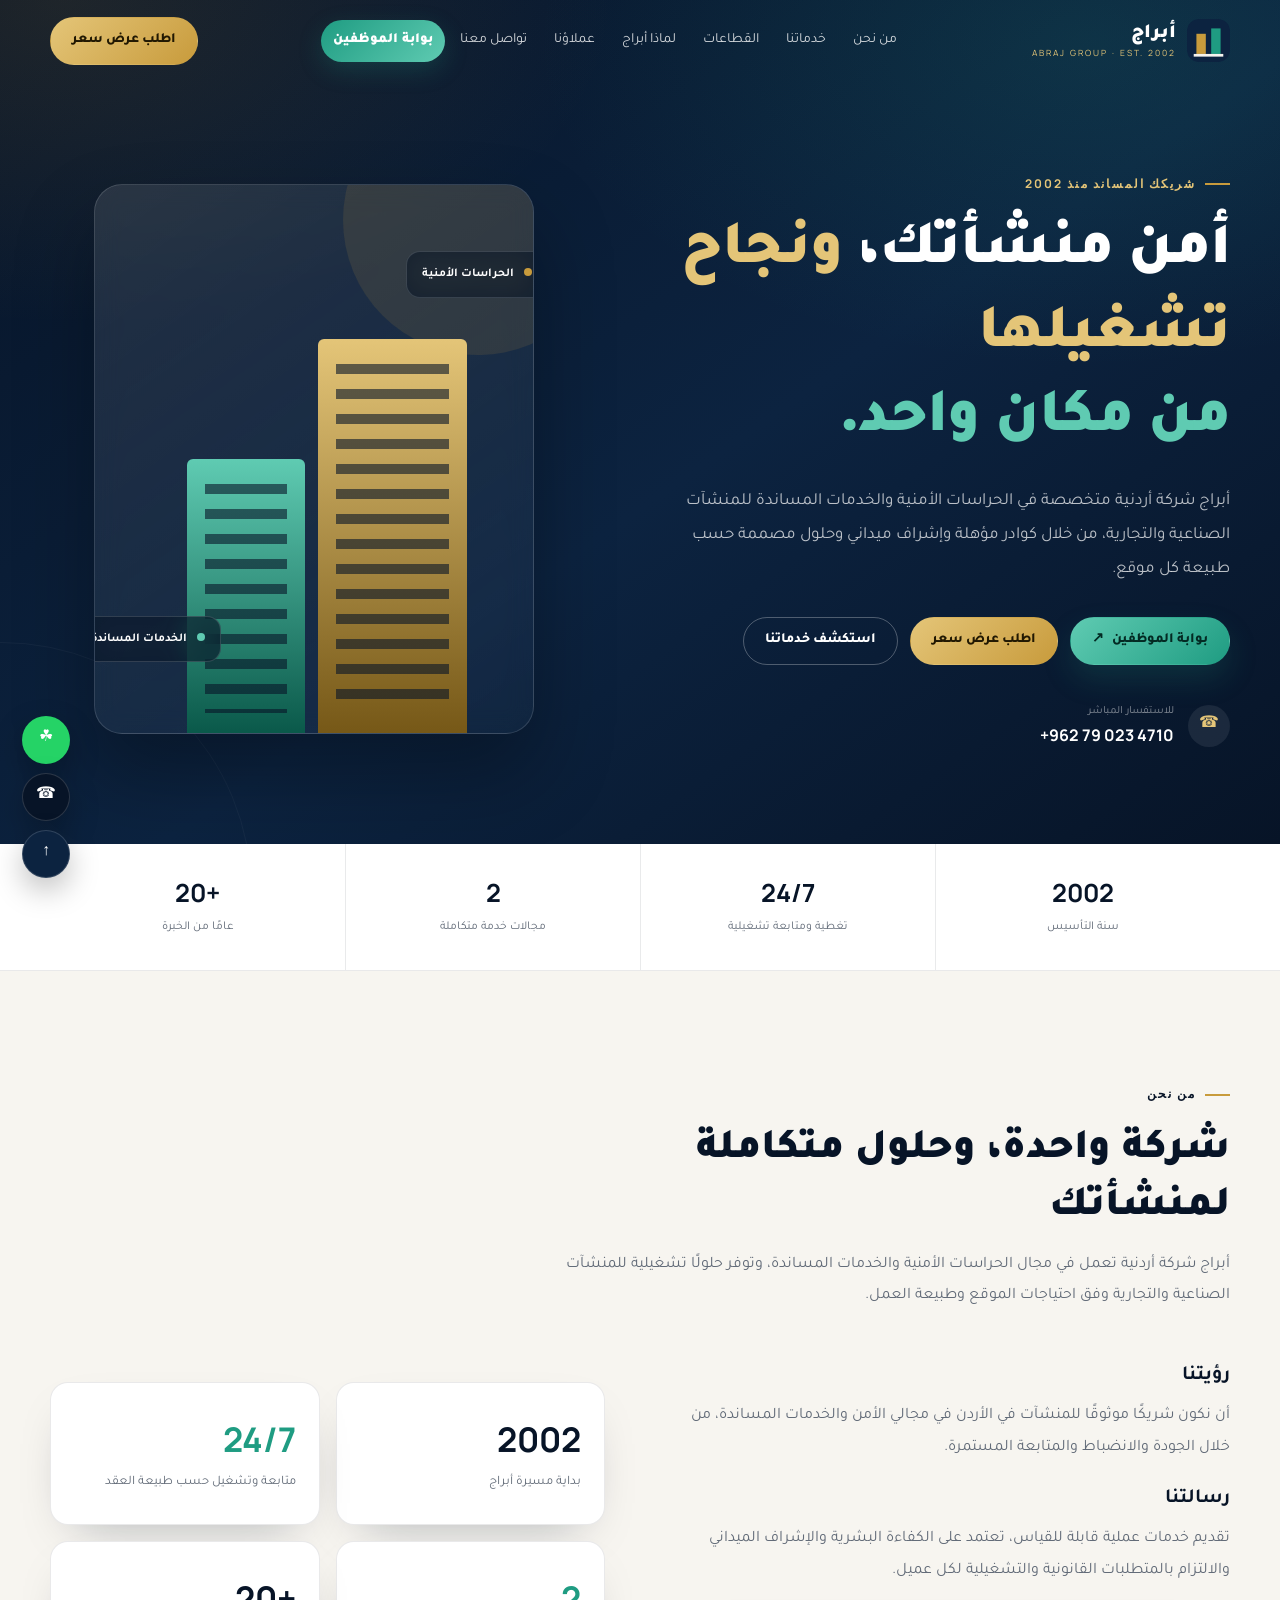
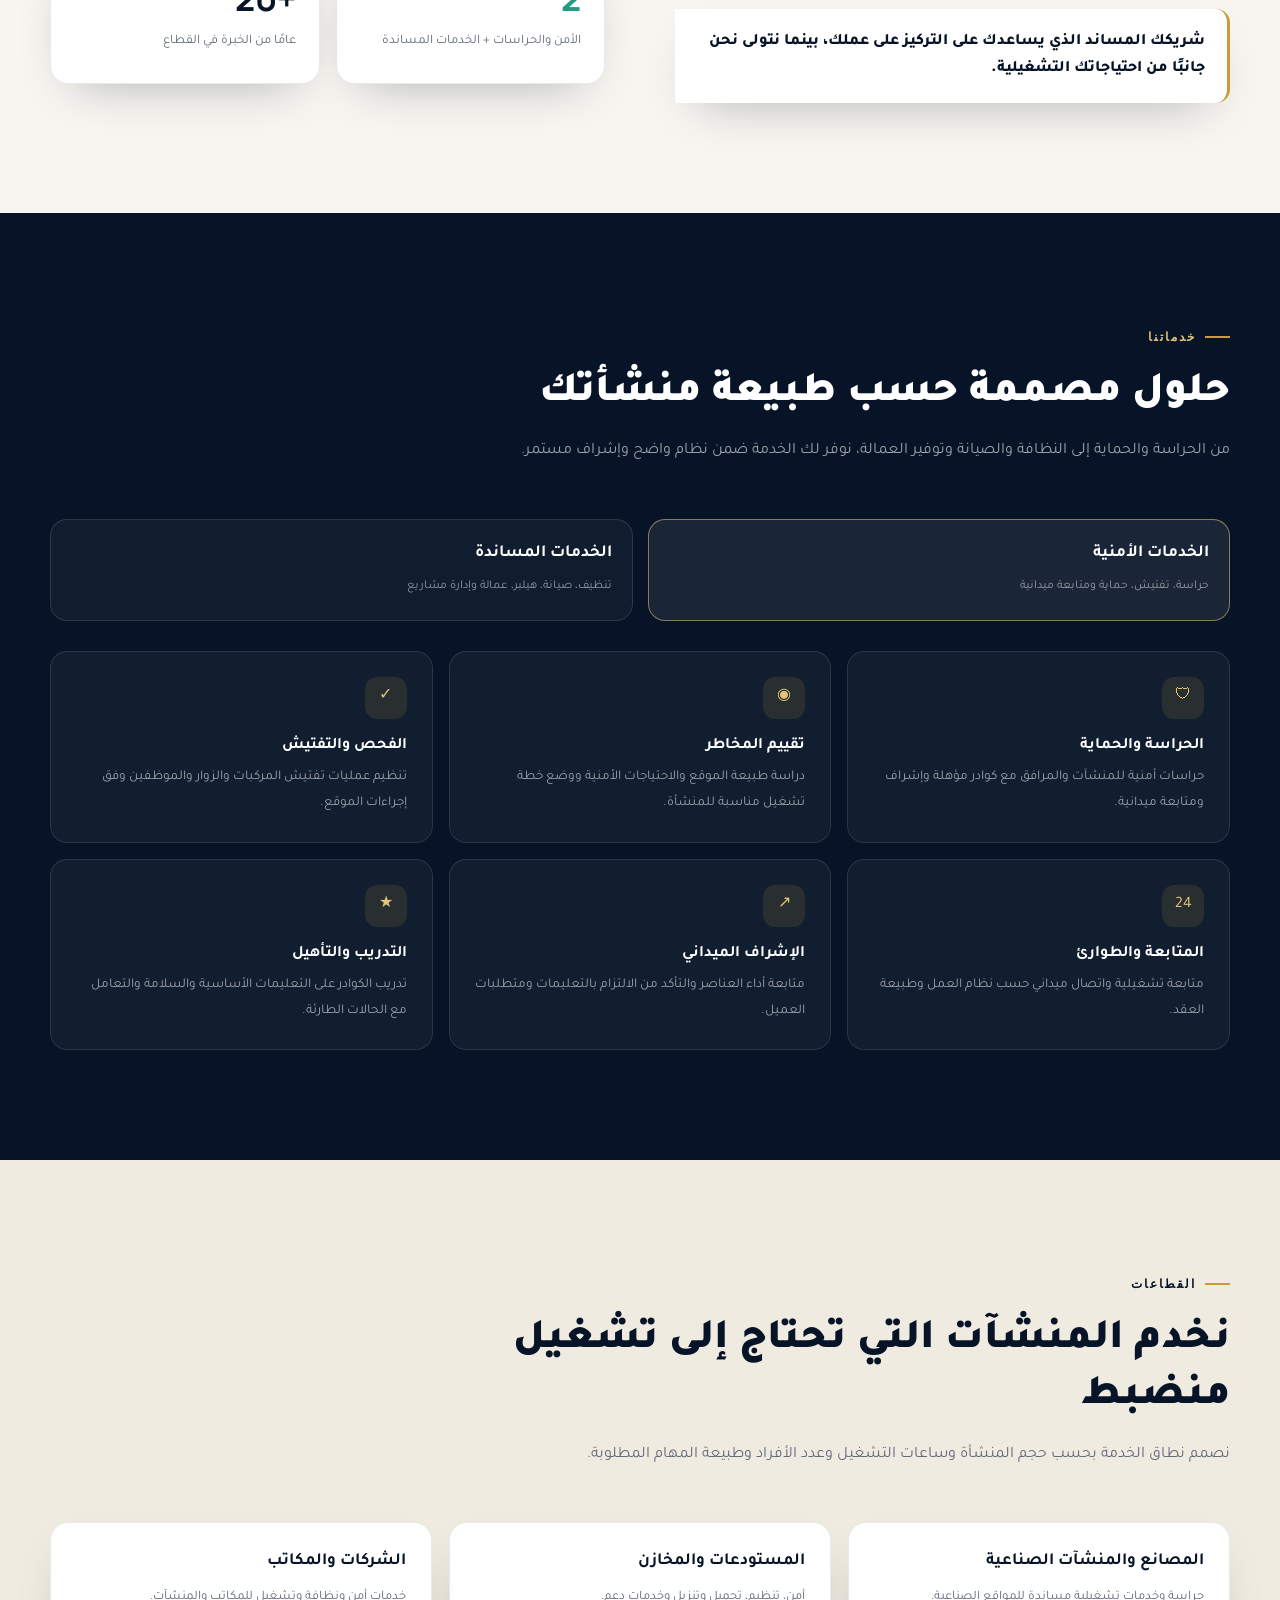
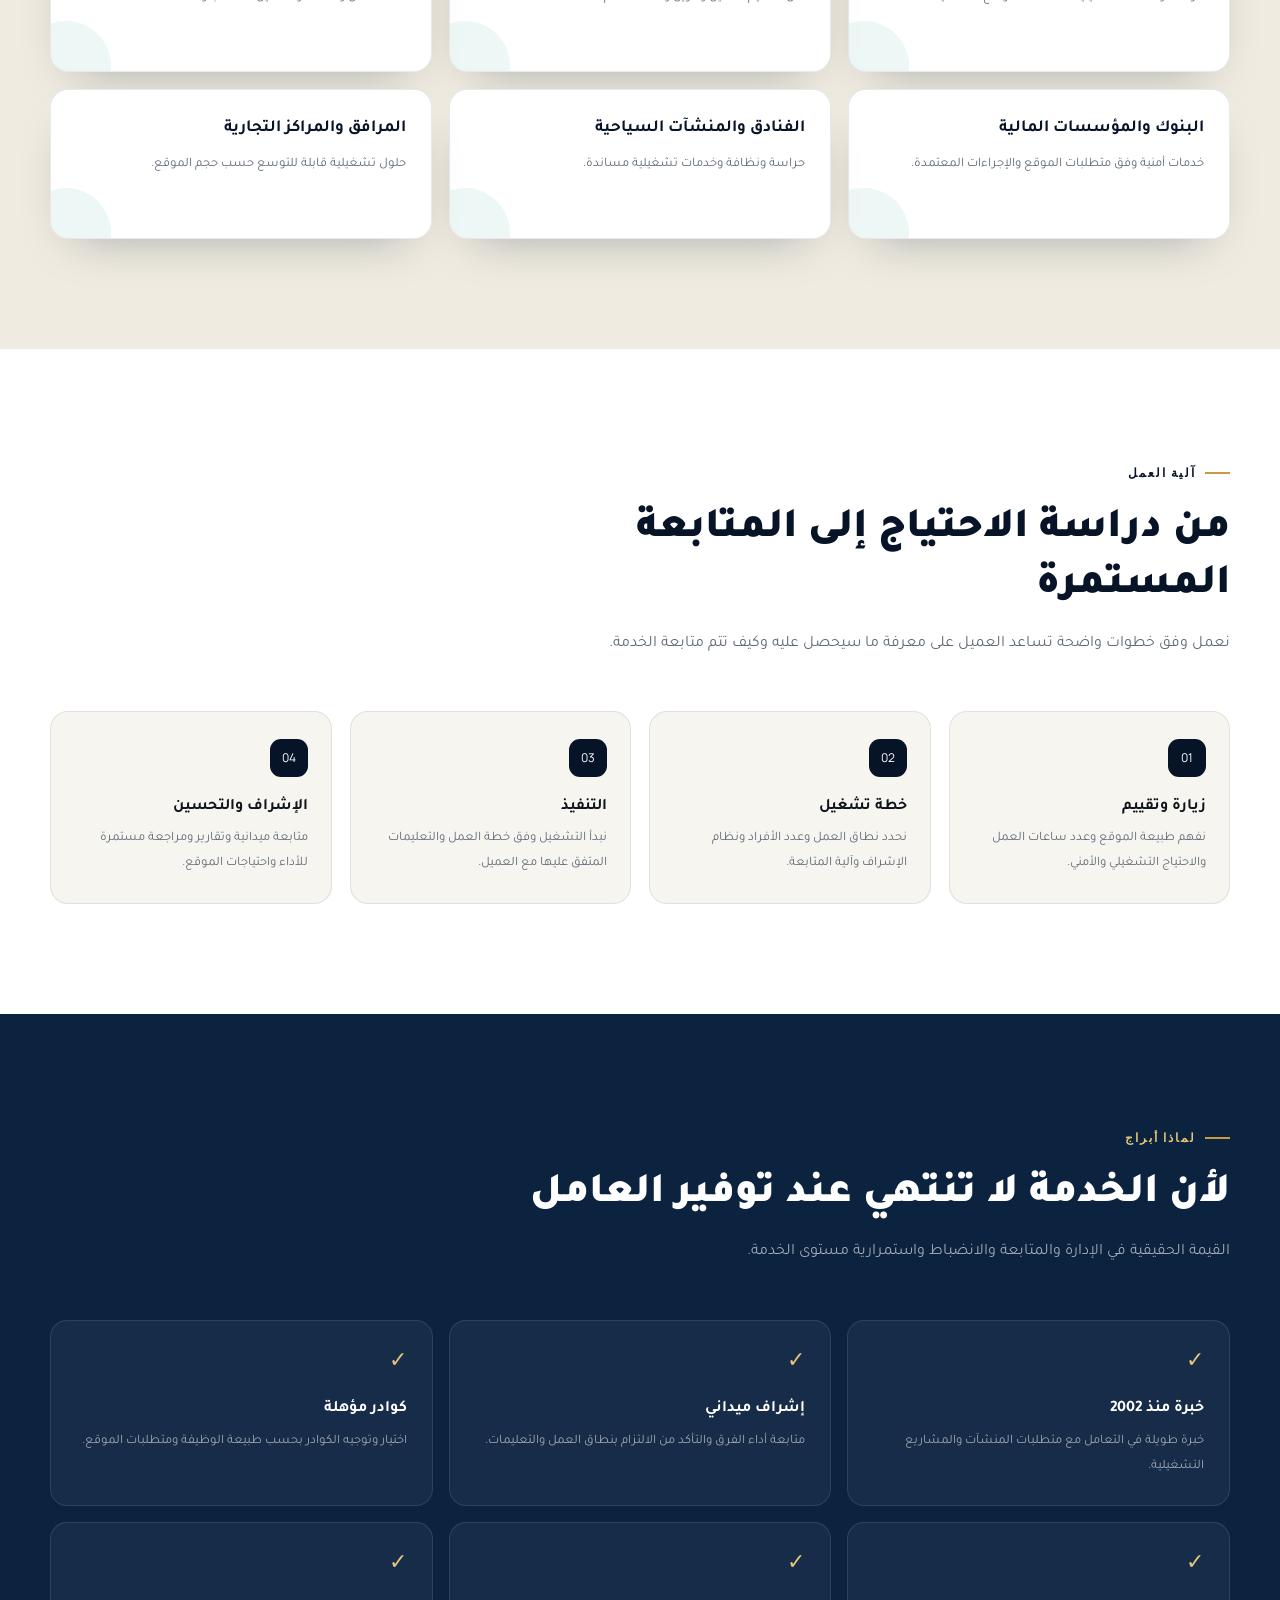
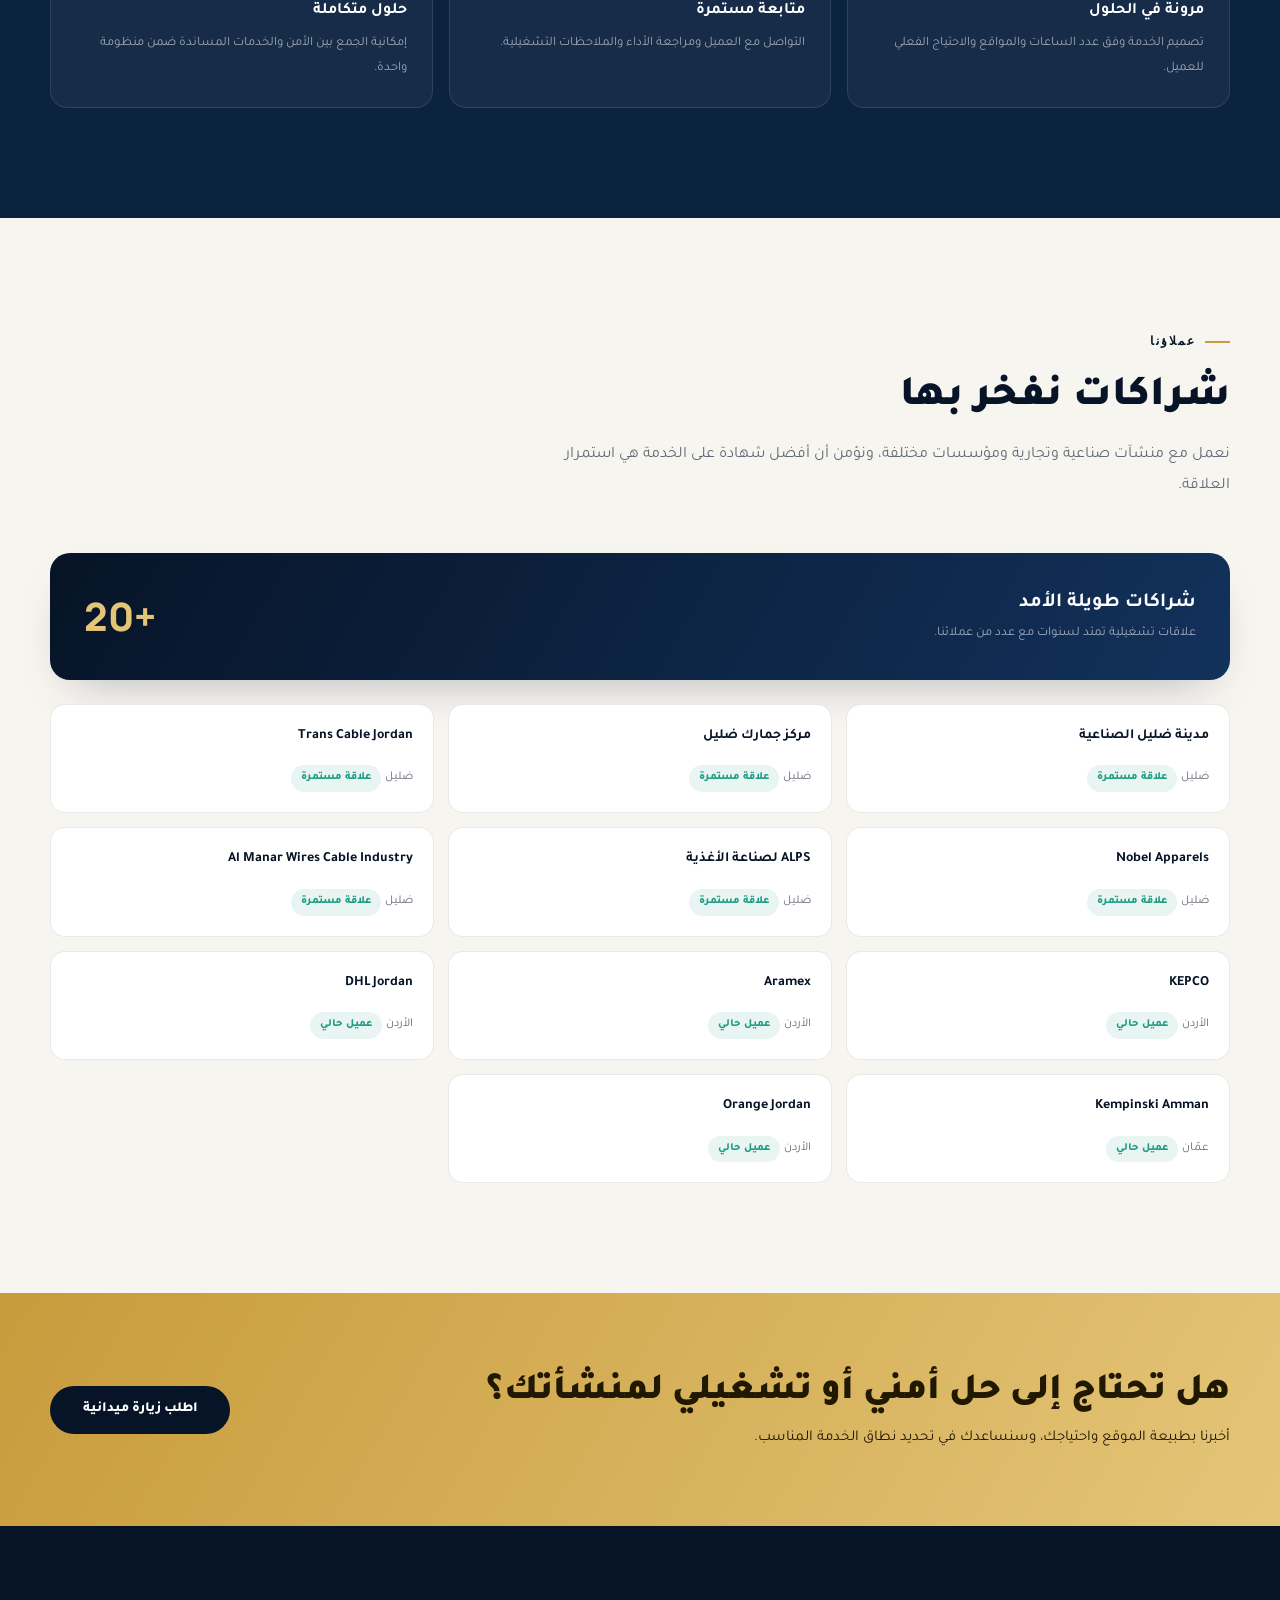
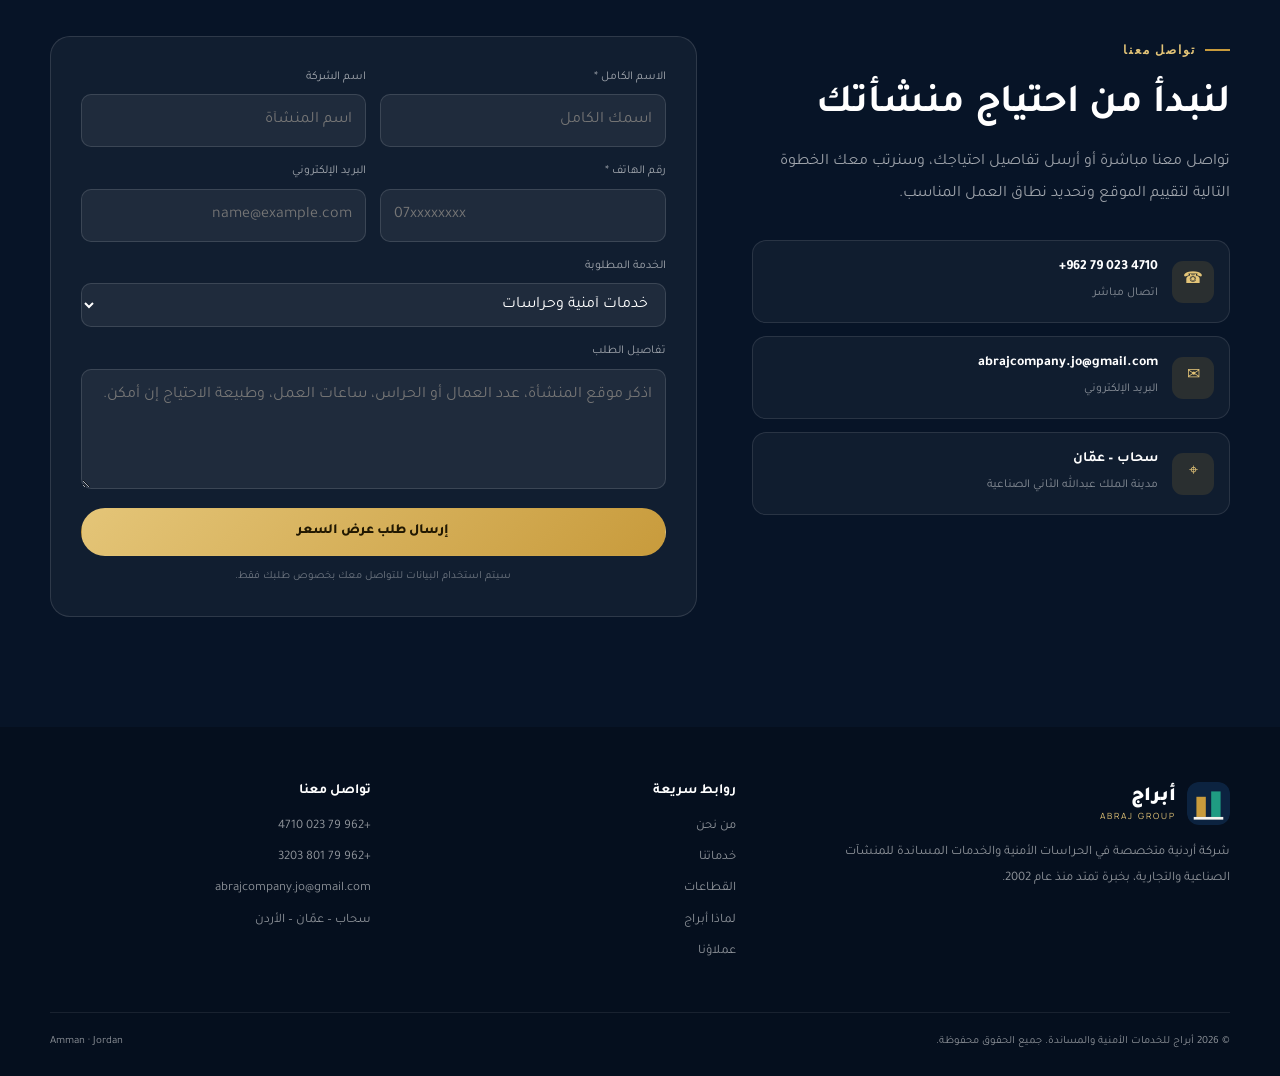
==== commit d7657329: "fix: remove duplicated employee portal" ====
--- a/index.html
+++ b/index.html
@@ -1556,7 +1556,6 @@
 
       <div class="hero-buttons">
         <a href="/employee-portal.html" class="btn btn-teal employee-portal-hero">بوابة الموظفين <span aria-hidden="true">↗</span></a>
-        <a href="/employee-portal.html" class="btn btn-teal employee-portal-hero">بوابة الموظفين <span aria-hidden="true">↗</span></a>
 
         <a href="#contact" class="btn btn-gold">
           اطلب عرض سعر
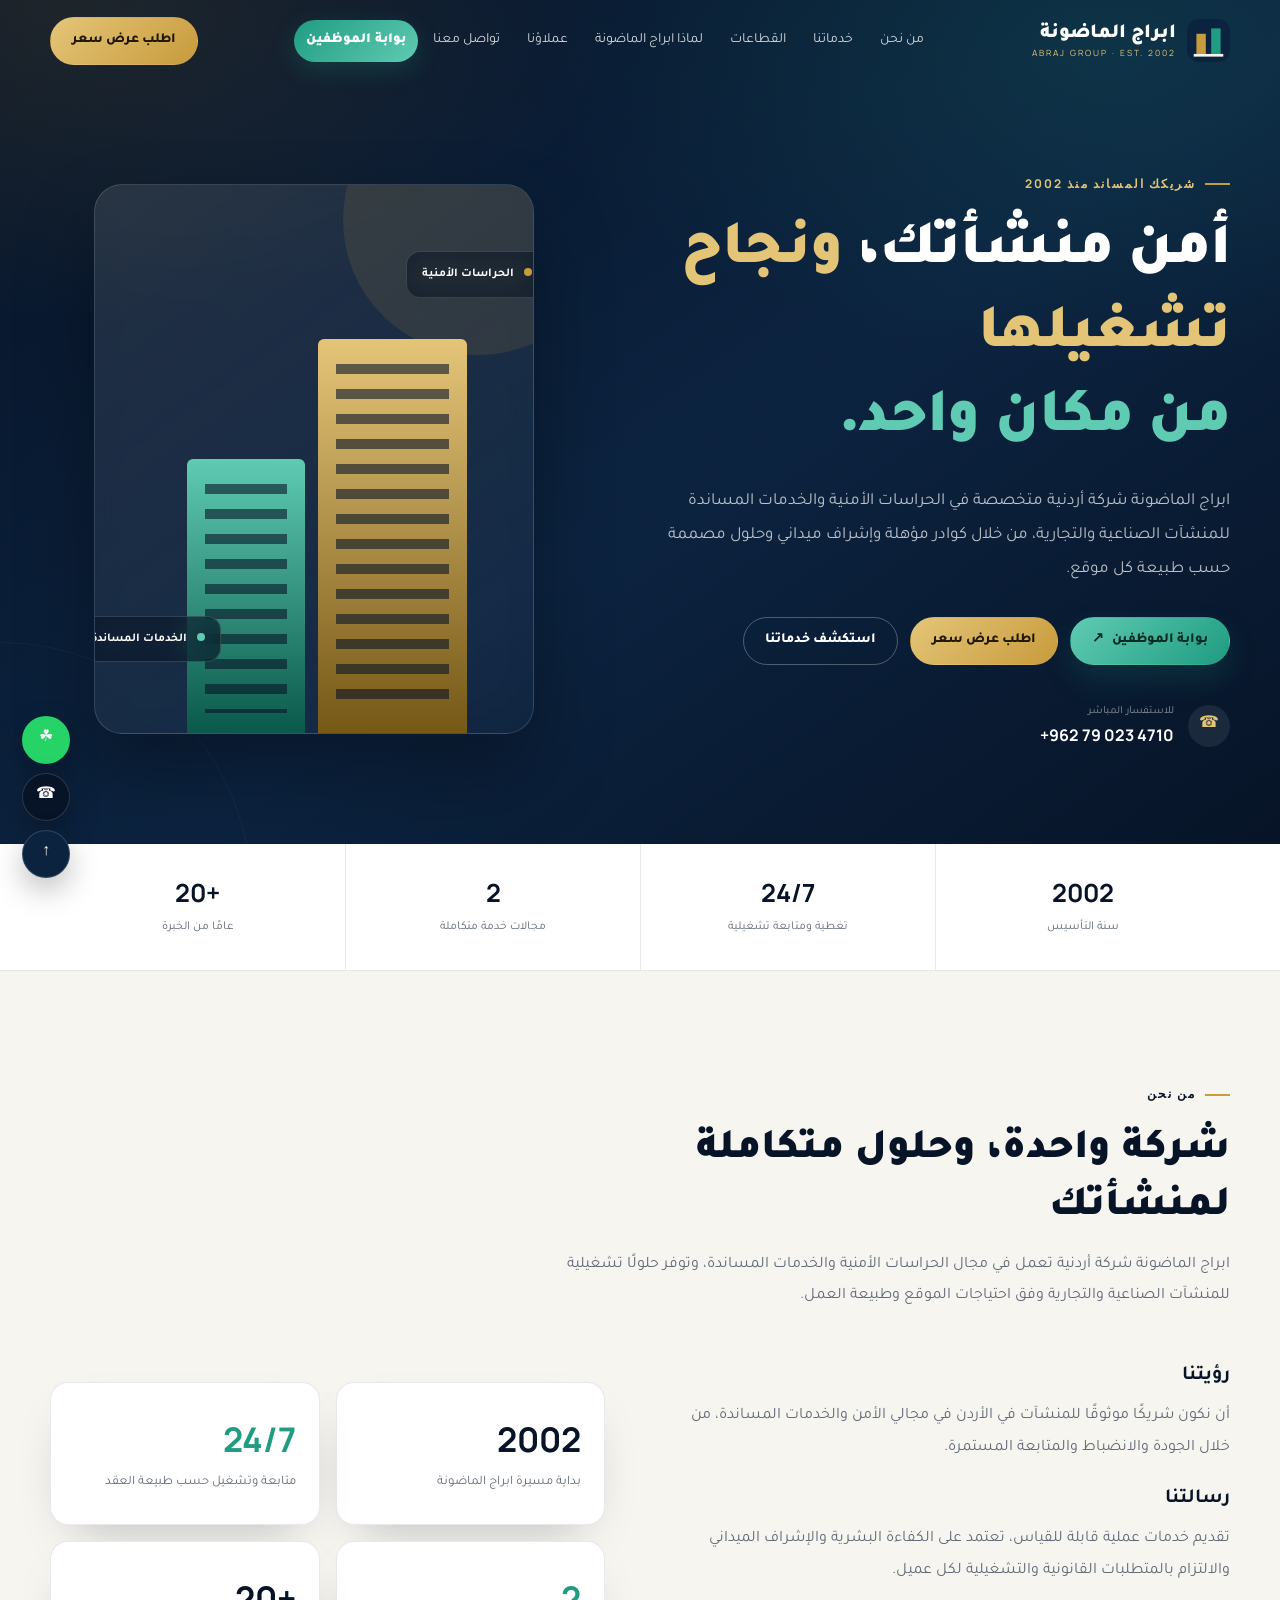
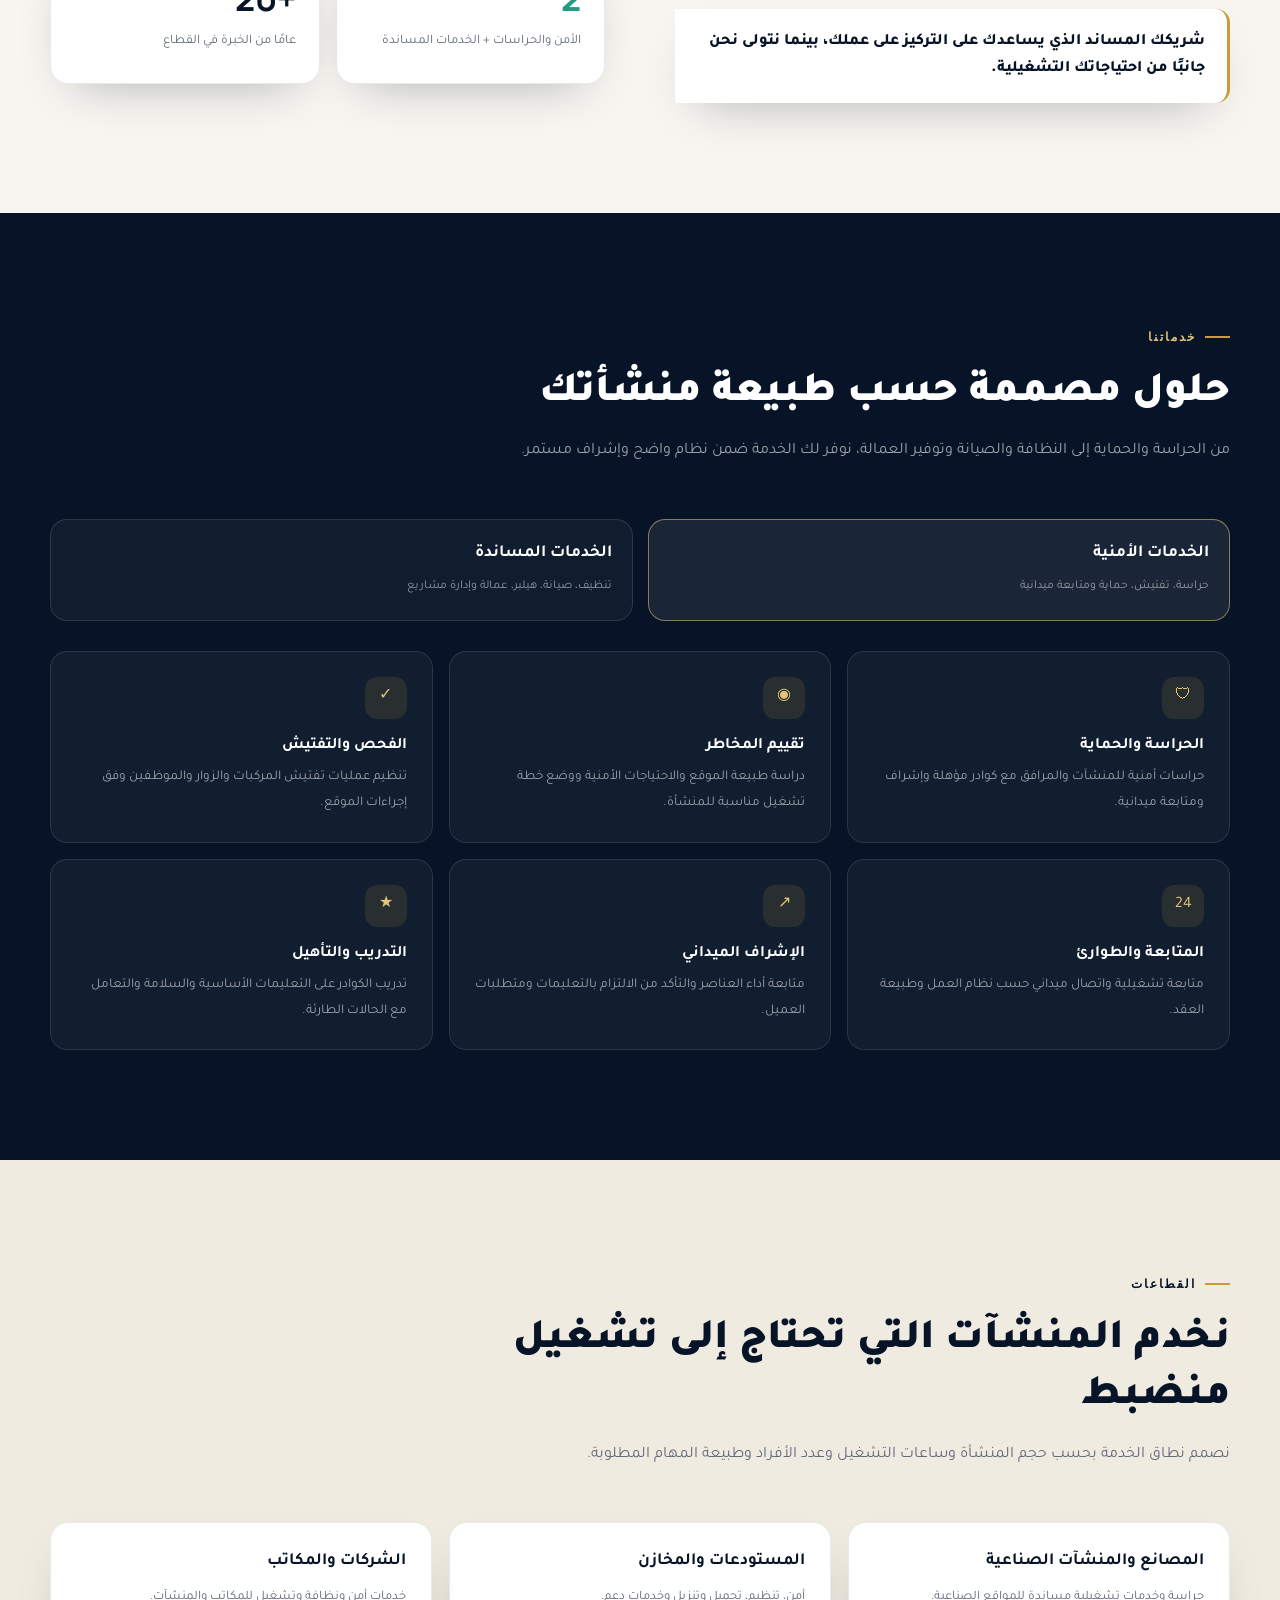
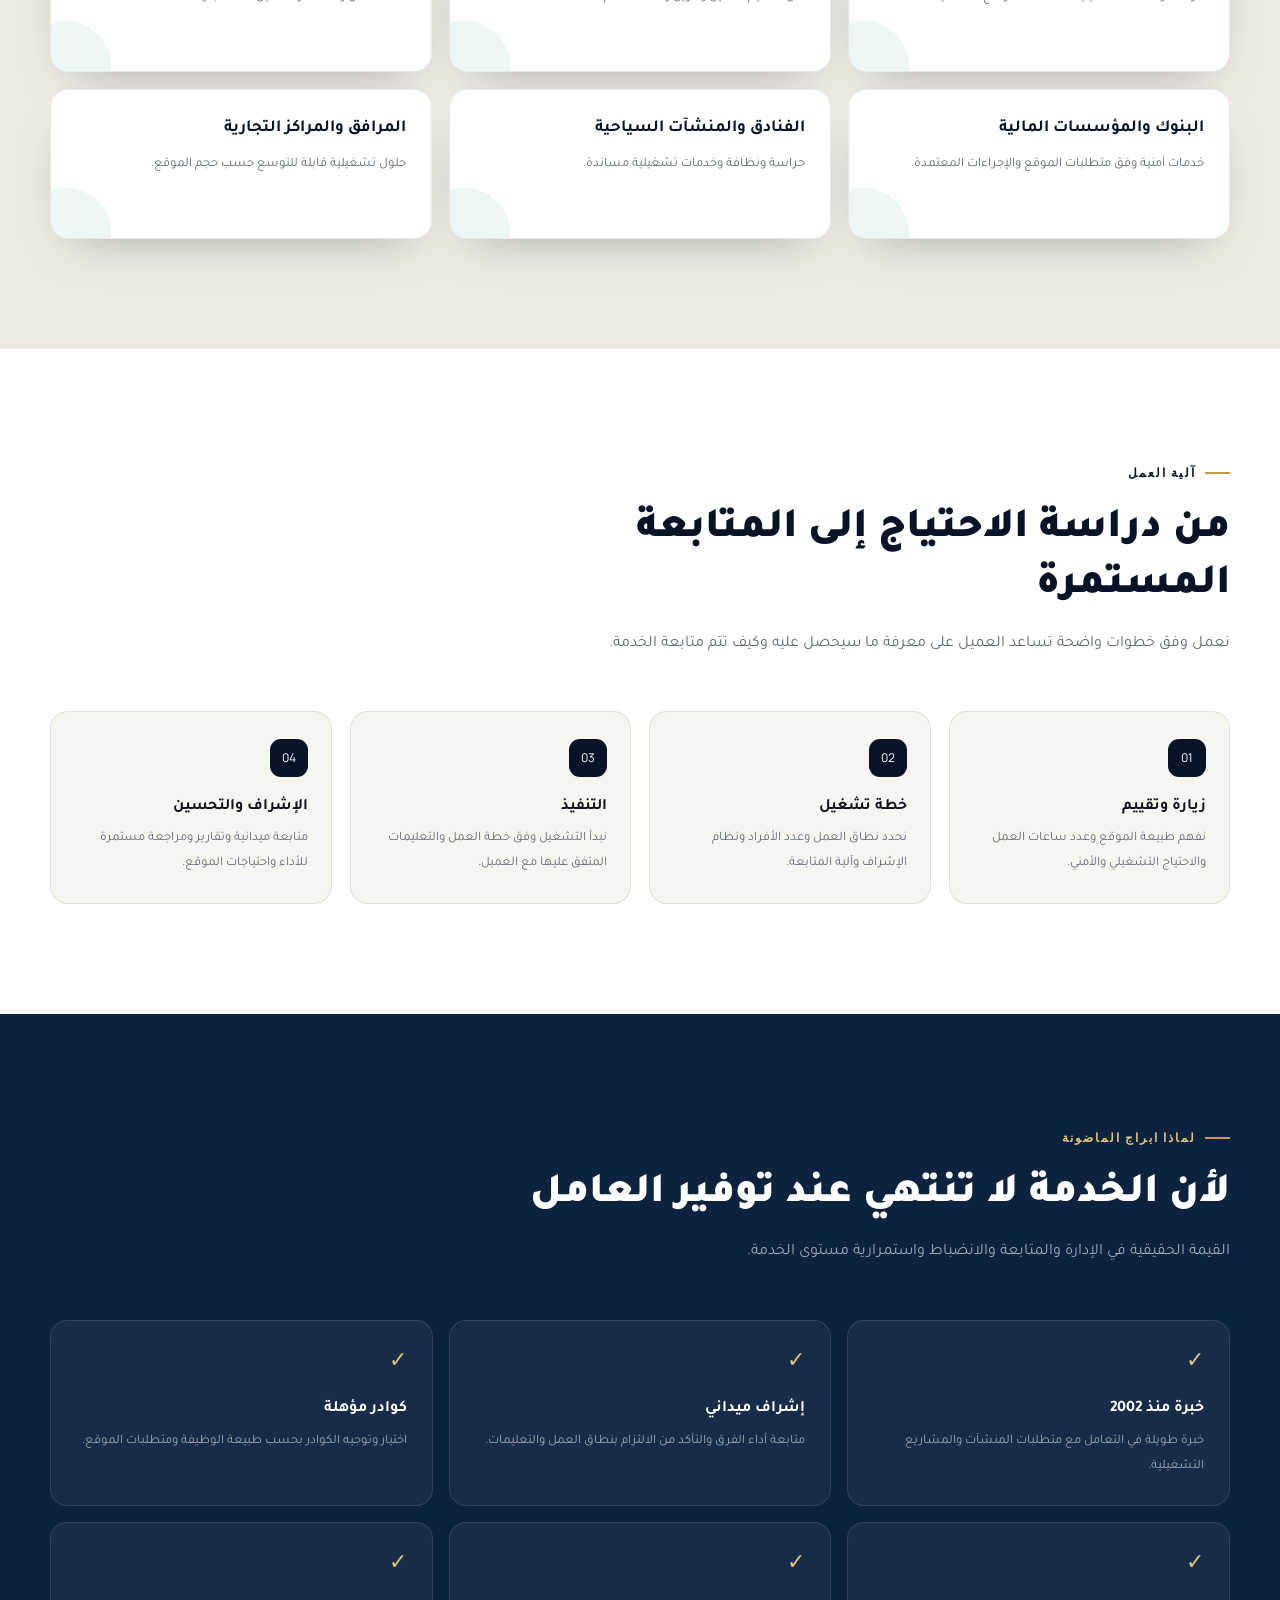
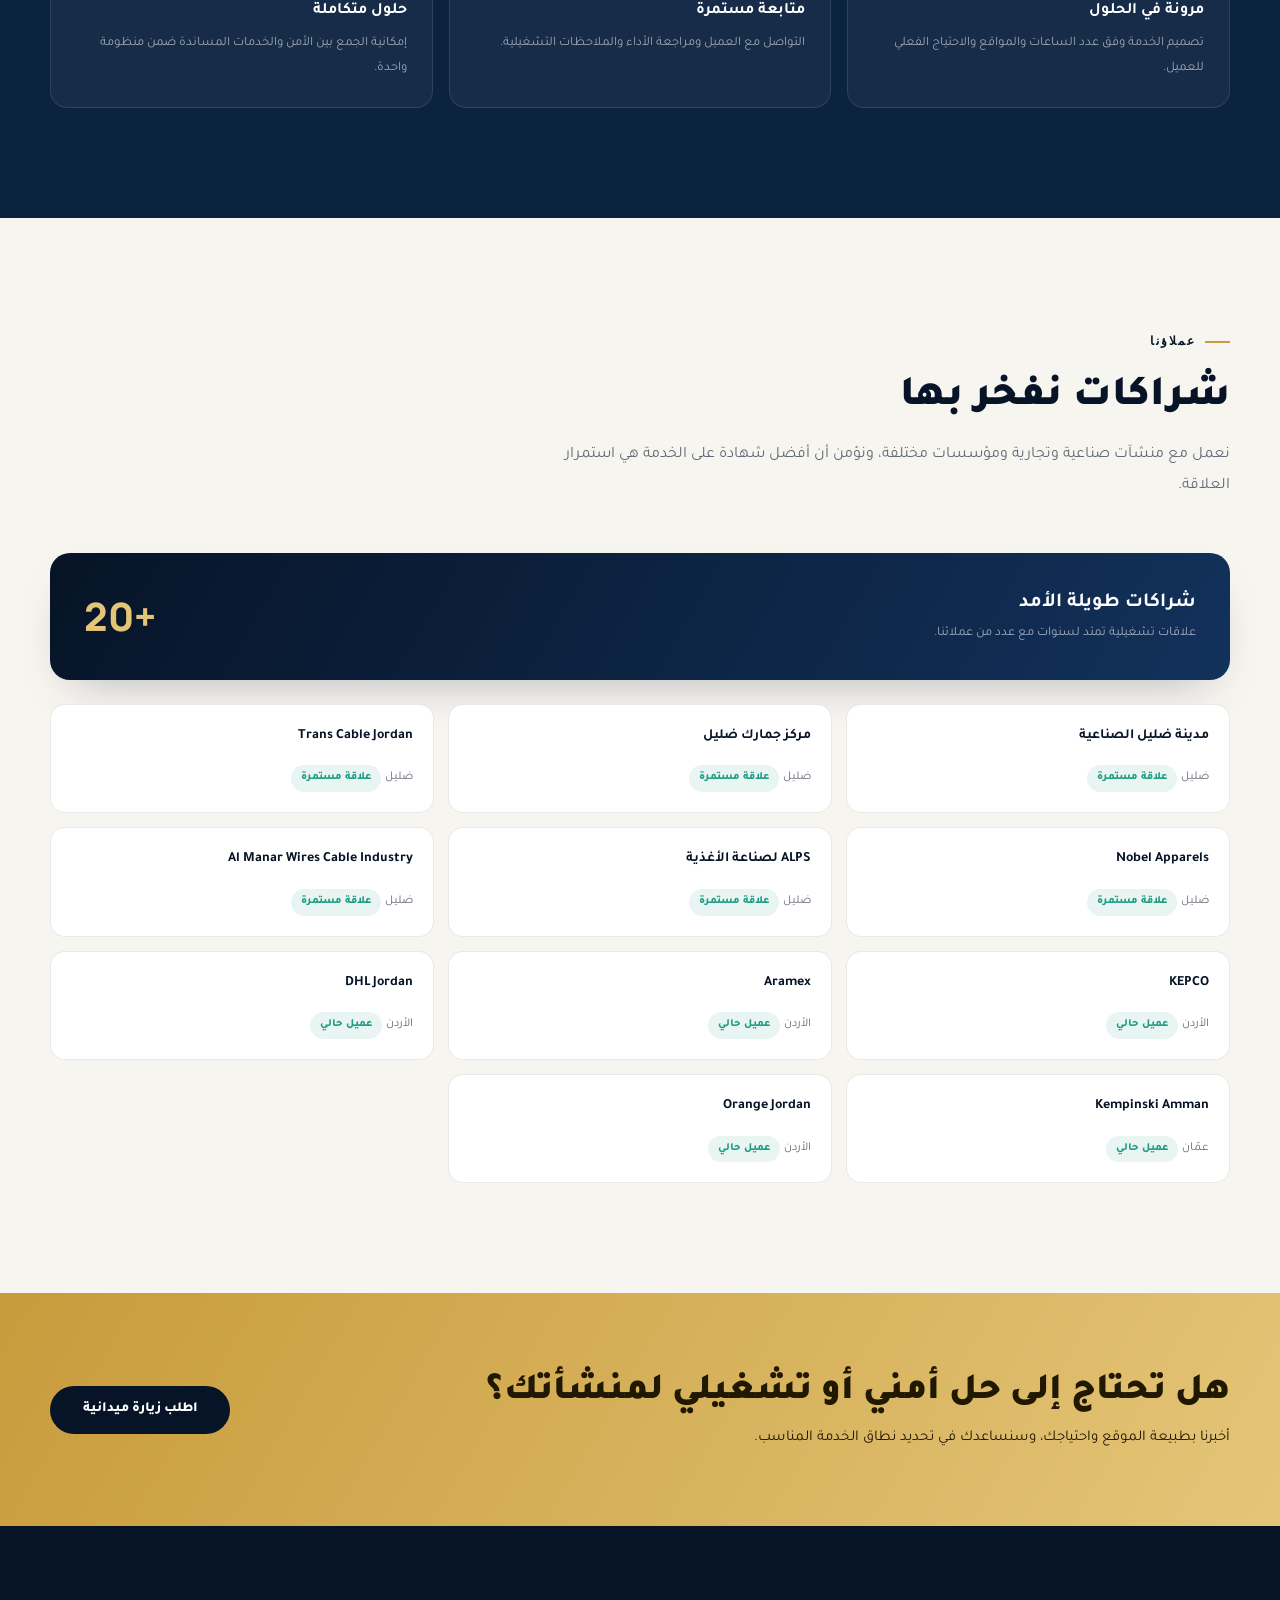
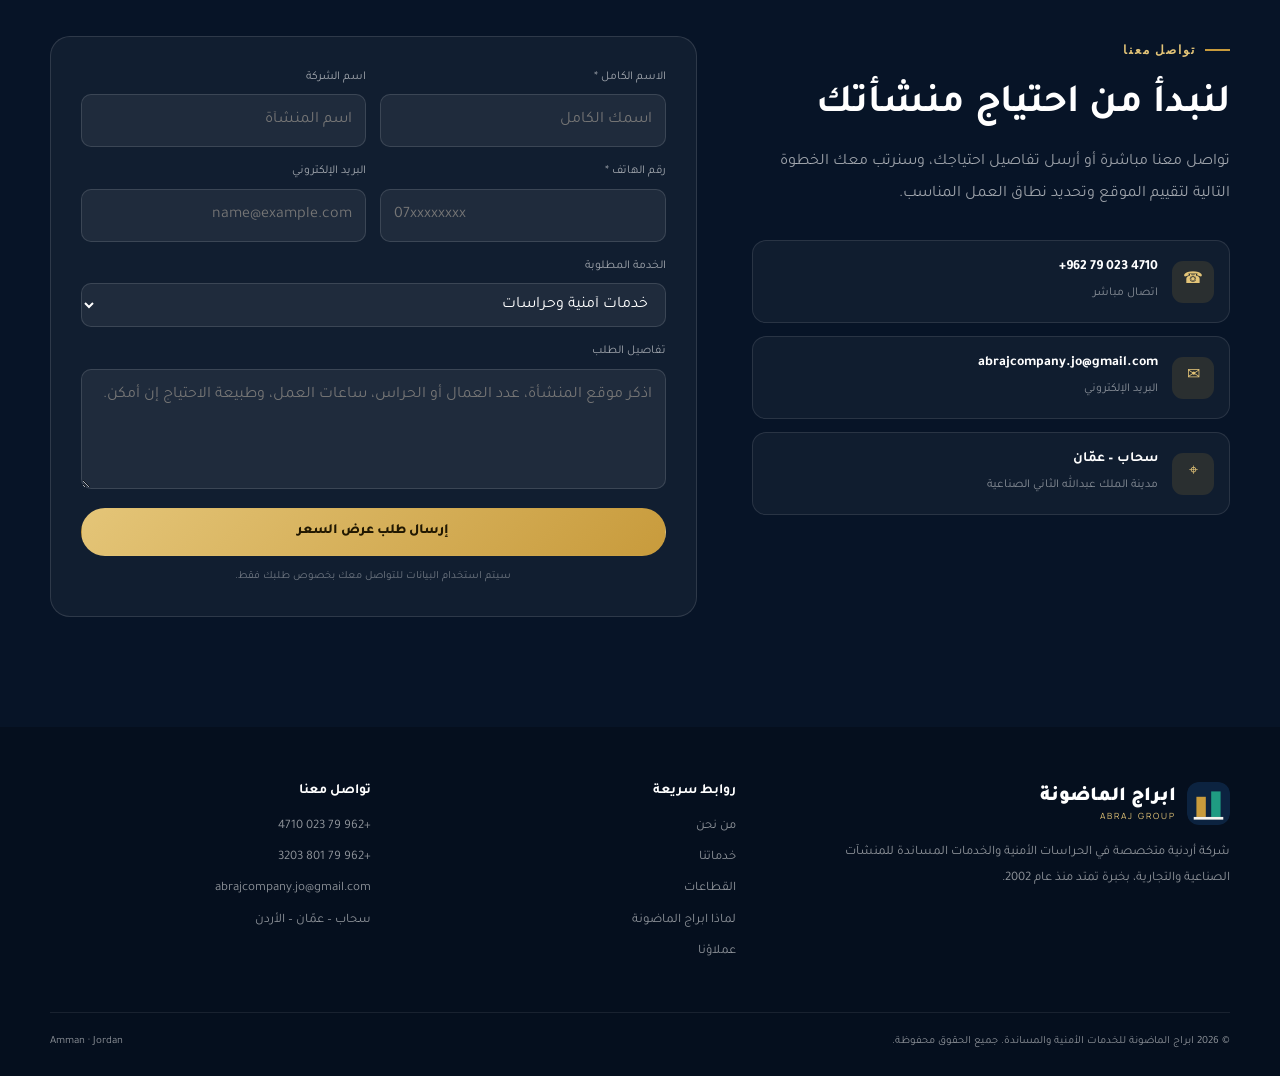
==== commit 67f9f817: "Update index.html" ====
--- a/index.html
+++ b/index.html
@@ -7,25 +7,25 @@
   <meta name="theme-color" content="#071427">
   <meta name="robots" content="index, follow, max-image-preview:large, max-snippet:-1, max-video-preview:-1">
 
-  <title>أبراج | خدمات أمنية وخدمات مساندة في الأردن منذ 2002</title>
+  <title>ابراج الماضونة | خدمات أمنية وخدمات مساندة في الأردن منذ 2002</title>
 
   <meta name="description"
-        content="أبراج شركة أردنية متخصصة في الحراسات الأمنية والخدمات المساندة والتنظيف والصيانة وتوفير العمالة للمنشآت الصناعية والتجارية في الأردن منذ 2002.">
+        content="ابراج الماضونة شركة أردنية متخصصة في الحراسات الأمنية والخدمات المساندة والتنظيف والصيانة وتوفير العمالة للمنشآت الصناعية والتجارية في الأردن منذ 2002.">
 
   <meta name="keywords"
-        content="حراسة أمنية الأردن, شركات أمن وحراسة الأردن, خدمات أمنية عمان, خدمات تنظيف الأردن, خدمات مساندة الأردن, manpower Jordan, security services Jordan, facility management Jordan, أبراج">
+        content="حراسة أمنية الأردن, شركات أمن وحراسة الأردن, خدمات أمنية عمان, خدمات تنظيف الأردن, خدمات مساندة الأردن, manpower Jordan, security services Jordan, facility management Jordan, ابراج الماضونة">
 
   <meta name="author" content="Abraj Company">
 
   <meta property="og:type" content="website">
   <meta property="og:locale" content="ar_JO">
-  <meta property="og:title" content="أبراج | الأمن والخدمات المساندة">
+  <meta property="og:title" content="ابراج الماضونة | الأمن والخدمات المساندة">
   <meta property="og:description"
         content="حلول أمنية وخدمات مساندة متكاملة للمنشآت الصناعية والتجارية في الأردن منذ 2002.">
   <meta property="og:site_name" content="Abraj Company">
   <meta property="og:url" content="https://horses2002.com/">
   <meta name="twitter:card" content="summary">
-  <meta name="twitter:title" content="أبراج | الأمن والخدمات المساندة في الأردن">
+  <meta name="twitter:title" content="ابراج الماضونة | الأمن والخدمات المساندة في الأردن">
   <meta name="twitter:description" content="حلول أمنية وخدمات مساندة متكاملة للمنشآت الصناعية والتجارية في الأردن منذ 2002.">
 
   <link rel="canonical" href="https://horses2002.com/">
@@ -44,7 +44,7 @@
     "@type":"LocalBusiness",
     "@id":"https://horses2002.com/#organization",
     "name":"Abraj Company",
-    "alternateName":"أبراج",
+    "alternateName":"ابراج الماضونة",
     "url":"https://horses2002.com/",
     "description":"شركة أردنية متخصصة في الحراسات الأمنية والخدمات المساندة.",
     "foundingDate":"2002",
@@ -1470,7 +1470,7 @@
 <header class="header" id="header">
   <div class="container header-inner">
 
-    <a href="#home" class="logo" aria-label="أبراج - الصفحة الرئيسية">
+    <a href="#home" class="logo" aria-label="ابراج الماضونة - الصفحة الرئيسية">
 
       <svg class="logo-mark"
            viewBox="0 0 64 64"
@@ -1485,7 +1485,7 @@
       </svg>
 
       <span class="logo-text">
-        <strong>أبراج</strong>
+        <strong>ابراج الماضونة</strong>
         <small>ABRAJ GROUP · EST. 2002</small>
       </span>
 
@@ -1496,7 +1496,7 @@
       <a href="#about">من نحن</a>
       <a href="#services">خدماتنا</a>
       <a href="#sectors">القطاعات</a>
-      <a href="#why">لماذا أبراج</a>
+      <a href="#why">لماذا ابراج الماضونة</a>
       <a href="#clients">عملاؤنا</a>
       <a href="#contact">تواصل معنا</a>
 
@@ -1549,7 +1549,7 @@
       </h1>
 
       <p class="hero-description">
-        أبراج شركة أردنية متخصصة في الحراسات الأمنية والخدمات المساندة
+        ابراج الماضونة شركة أردنية متخصصة في الحراسات الأمنية والخدمات المساندة
         للمنشآت الصناعية والتجارية، من خلال كوادر مؤهلة وإشراف ميداني
         وحلول مصممة حسب طبيعة كل موقع.
       </p>
@@ -1664,7 +1664,7 @@
       </h2>
 
       <p>
-        أبراج شركة أردنية تعمل في مجال الحراسات الأمنية والخدمات
+        ابراج الماضونة شركة أردنية تعمل في مجال الحراسات الأمنية والخدمات
         المساندة، وتوفر حلولًا تشغيلية للمنشآت الصناعية والتجارية
         وفق احتياجات الموقع وطبيعة العمل.
       </p>
@@ -1703,7 +1703,7 @@
 
         <div class="stat-card">
           <strong>2002</strong>
-          <span>بداية مسيرة أبراج</span>
+          <span>بداية مسيرة ابراج الماضونة</span>
         </div>
 
         <div class="stat-card">
@@ -2059,7 +2059,7 @@
     <div class="section-head reveal">
 
       <div class="eyebrow">
-        لماذا أبراج
+        لماذا ابراج الماضونة
       </div>
 
       <h2>
@@ -2368,7 +2368,7 @@
       action="https://formsubmit.co/abrajcompany.jo@gmail.com"
       method="POST">
 
-      <input type="hidden" name="_subject" value="طلب عرض سعر جديد - موقع أبراج">
+      <input type="hidden" name="_subject" value="طلب عرض سعر جديد - موقع ابراج الماضونة">
 
       <input type="hidden" name="_captcha" value="false">
 
@@ -2538,7 +2538,7 @@
           </svg>
 
           <span class="logo-text">
-            <strong>أبراج</strong>
+            <strong>ابراج الماضونة</strong>
             <small>ABRAJ GROUP</small>
           </span>
 
@@ -2562,7 +2562,7 @@
           <li><a href="#about">من نحن</a></li>
           <li><a href="#services">خدماتنا</a></li>
           <li><a href="#sectors">القطاعات</a></li>
-          <li><a href="#why">لماذا أبراج</a></li>
+          <li><a href="#why">لماذا ابراج الماضونة</a></li>
           <li><a href="#clients">عملاؤنا</a></li>
 
         </ul>
@@ -2609,7 +2609,7 @@
 
       <span>
         © <span id="year"></span>
-        أبراج للخدمات الأمنية والمساندة. جميع الحقوق محفوظة.
+        ابراج الماضونة للخدمات الأمنية والمساندة. جميع الحقوق محفوظة.
       </span>
 
       <span>
@@ -2629,7 +2629,7 @@
 
   <a
     class="float-btn whatsapp"
-    href="https://wa.me/962790234710?text=مرحباً، أود الاستفسار عن خدمات أبراج"
+    href="https://wa.me/962790234710?text=مرحباً، أود الاستفسار عن خدمات ابراج الماضونة"
     target="_blank"
     rel="noopener"
     aria-label="التواصل عبر واتساب">
@@ -2642,7 +2642,7 @@
   <a
     class="float-btn phone"
     href="tel:+962790234710"
-    aria-label="الاتصال بأبراج">
+    aria-label="الاتصال بابراج الماضونة">
 
     ☎
 
@@ -2863,4 +2863,4 @@
 </script>
 
 </body>
-</html>+</html>
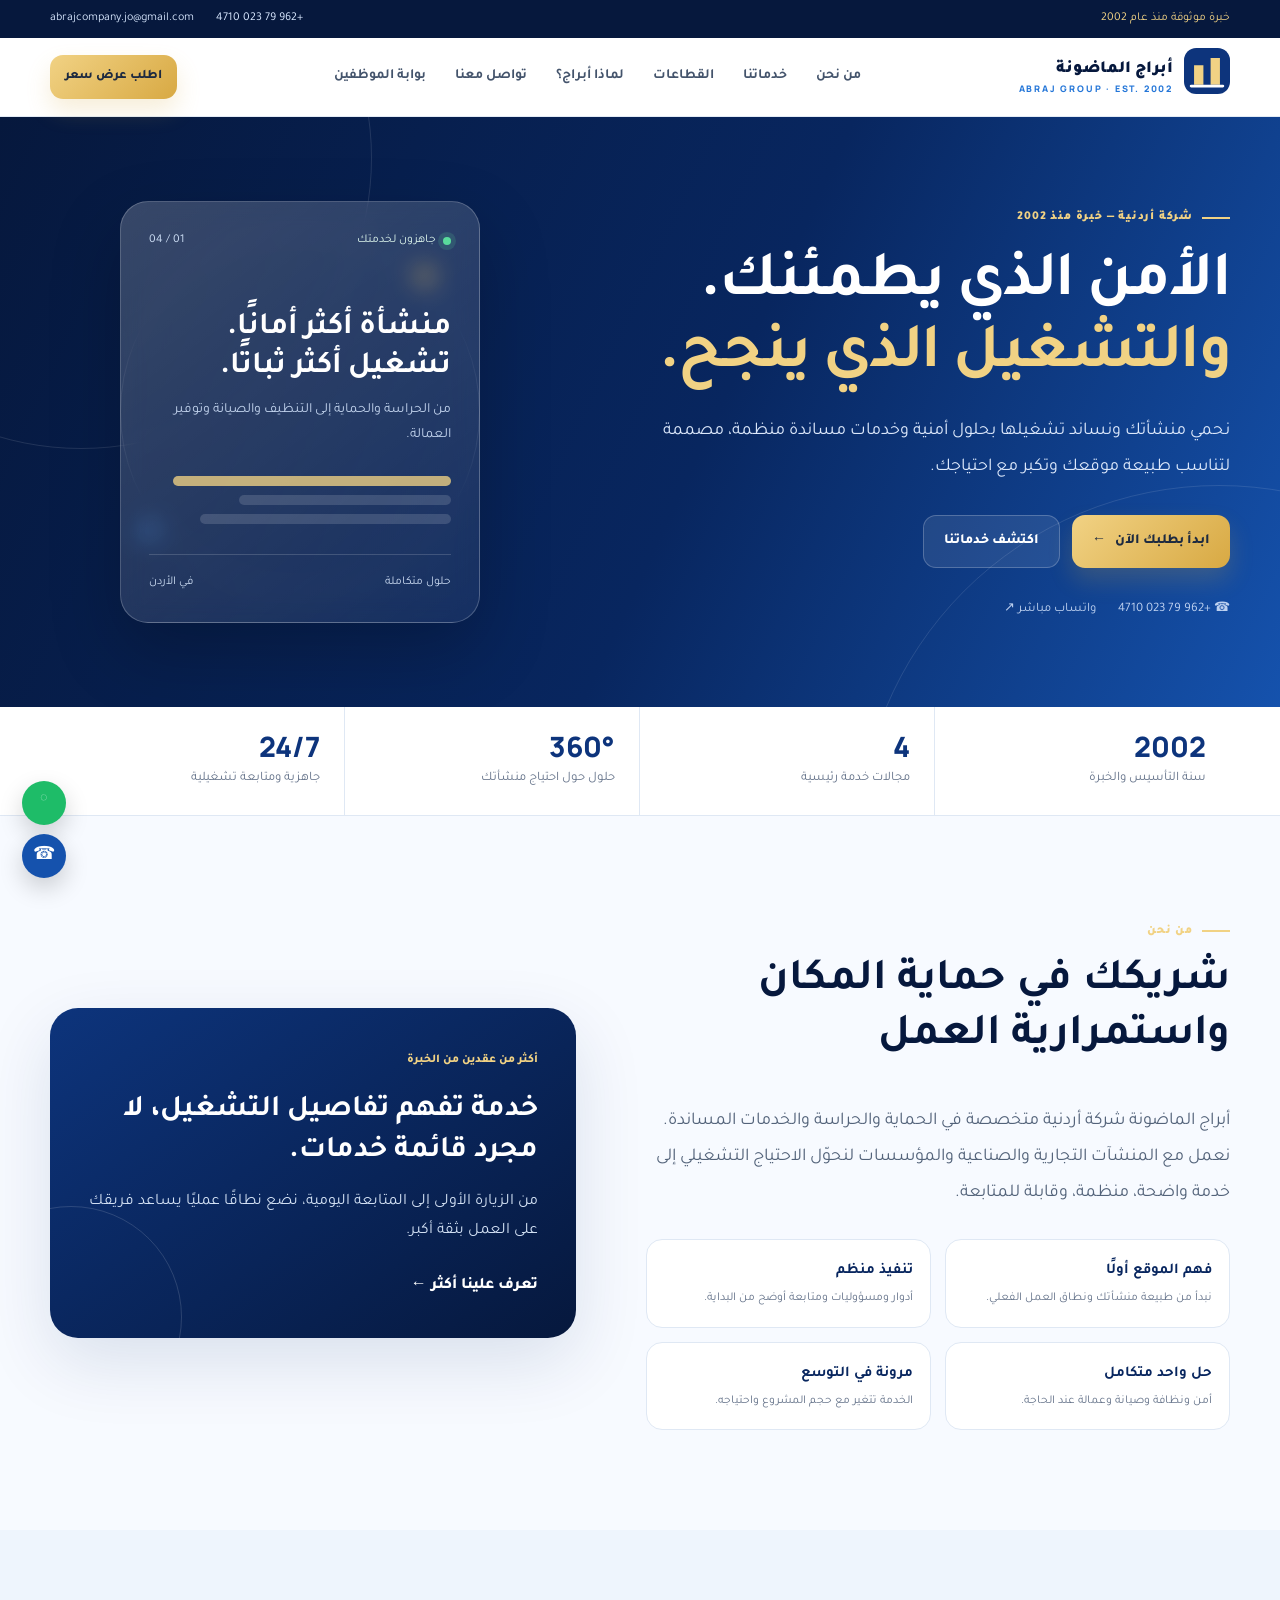
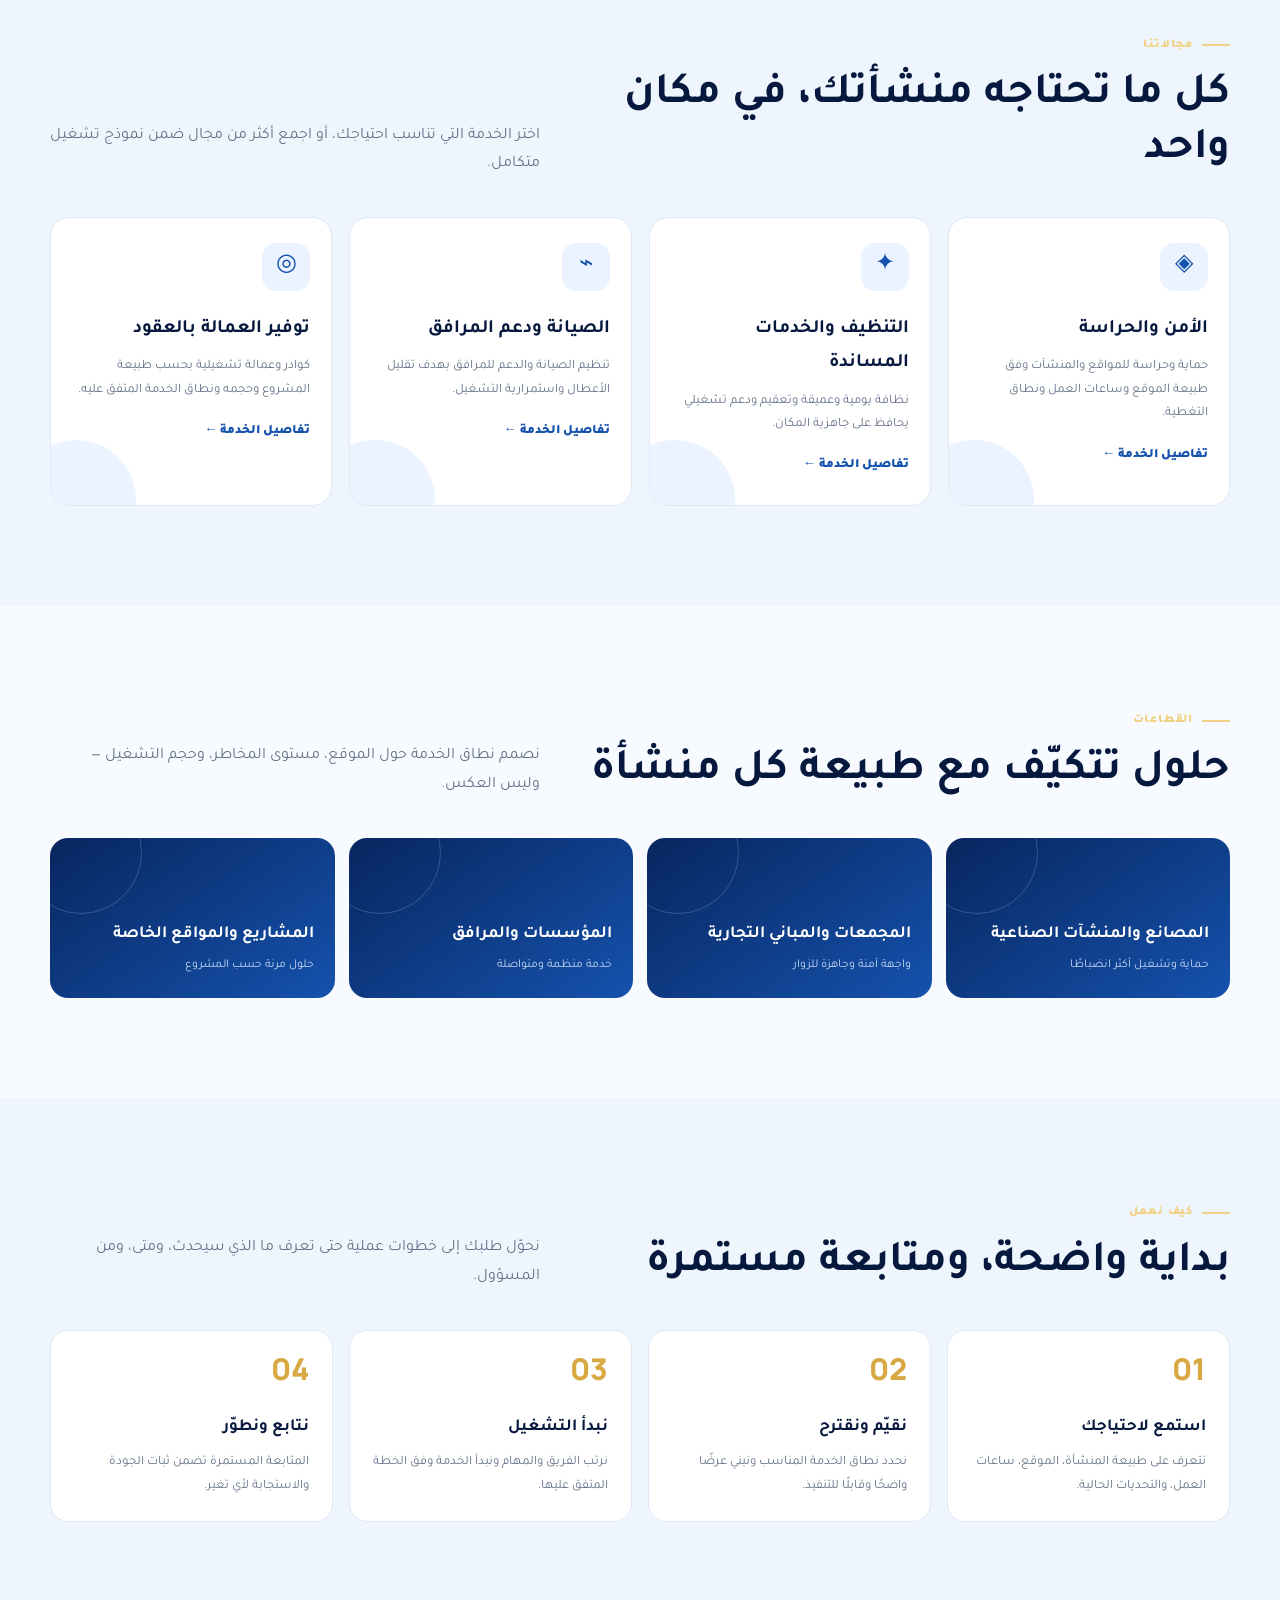
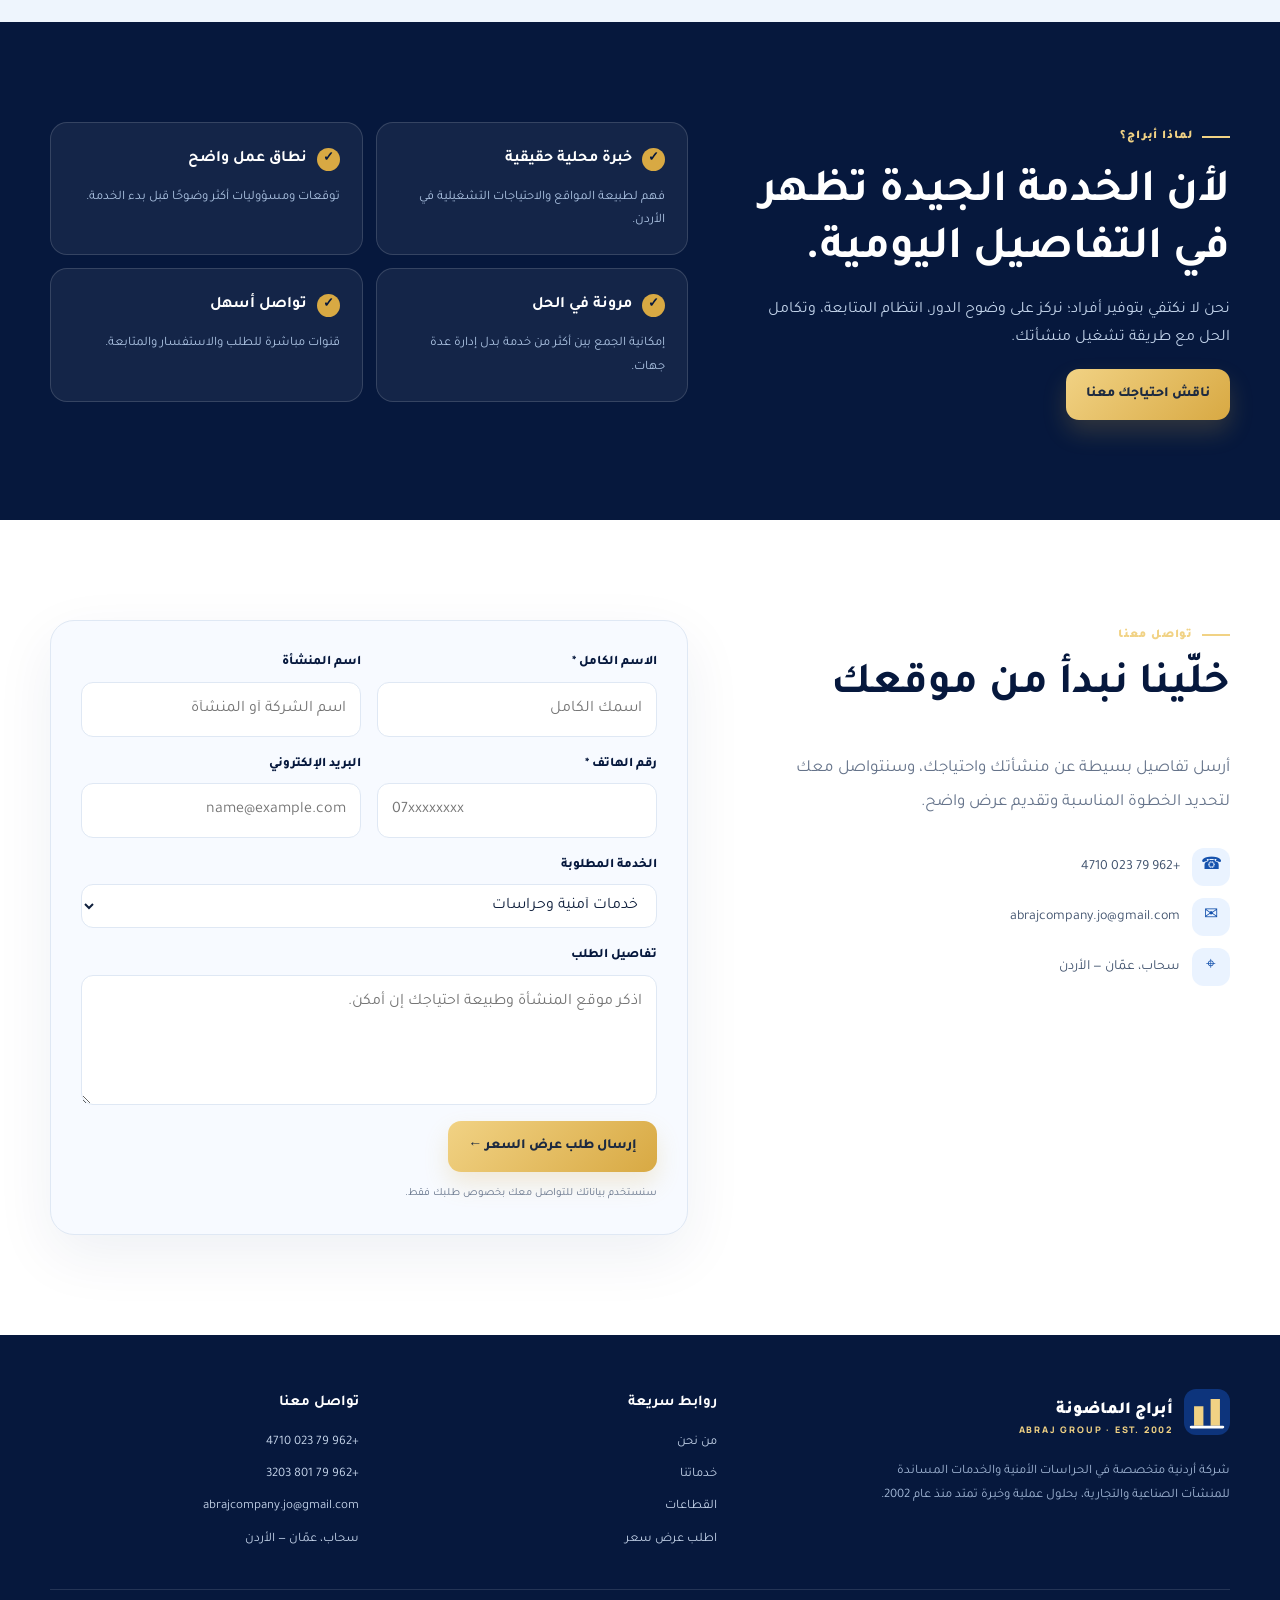
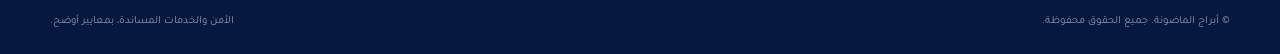
==== commit 39e4f6a6: "Refresh homepage layout and branding" ====
--- a/index.html
+++ b/index.html
@@ -1,2866 +1 @@
-<!doctype html>
-<html lang="ar" dir="rtl">
-<head>
-  <meta charset="UTF-8">
-
-  <meta name="viewport" content="width=device-width, initial-scale=1">
-  <meta name="theme-color" content="#071427">
-  <meta name="robots" content="index, follow, max-image-preview:large, max-snippet:-1, max-video-preview:-1">
-
-  <title>ابراج الماضونة | خدمات أمنية وخدمات مساندة في الأردن منذ 2002</title>
-
-  <meta name="description"
-        content="ابراج الماضونة شركة أردنية متخصصة في الحراسات الأمنية والخدمات المساندة والتنظيف والصيانة وتوفير العمالة للمنشآت الصناعية والتجارية في الأردن منذ 2002.">
-
-  <meta name="keywords"
-        content="حراسة أمنية الأردن, شركات أمن وحراسة الأردن, خدمات أمنية عمان, خدمات تنظيف الأردن, خدمات مساندة الأردن, manpower Jordan, security services Jordan, facility management Jordan, ابراج الماضونة">
-
-  <meta name="author" content="Abraj Company">
-
-  <meta property="og:type" content="website">
-  <meta property="og:locale" content="ar_JO">
-  <meta property="og:title" content="ابراج الماضونة | الأمن والخدمات المساندة">
-  <meta property="og:description"
-        content="حلول أمنية وخدمات مساندة متكاملة للمنشآت الصناعية والتجارية في الأردن منذ 2002.">
-  <meta property="og:site_name" content="Abraj Company">
-  <meta property="og:url" content="https://horses2002.com/">
-  <meta name="twitter:card" content="summary">
-  <meta name="twitter:title" content="ابراج الماضونة | الأمن والخدمات المساندة في الأردن">
-  <meta name="twitter:description" content="حلول أمنية وخدمات مساندة متكاملة للمنشآت الصناعية والتجارية في الأردن منذ 2002.">
-
-  <link rel="canonical" href="https://horses2002.com/">
-  <link rel="icon" href="/favicon.svg" type="image/svg+xml">
-
-  <link rel="preconnect" href="https://fonts.googleapis.com">
-  <link rel="preconnect" href="https://fonts.gstatic.com" crossorigin>
-
-  <link href="https://fonts.googleapis.com/css2?family=Tajawal:wght@400;500;700;800;900&family=Manrope:wght@600;700;800&display=swap"
-        rel="stylesheet">
-
-  <!-- Structured Data -->
-  <script type="application/ld+json">
-  {
-    "@context":"https://schema.org",
-    "@type":"LocalBusiness",
-    "@id":"https://horses2002.com/#organization",
-    "name":"Abraj Company",
-    "alternateName":"ابراج الماضونة",
-    "url":"https://horses2002.com/",
-    "description":"شركة أردنية متخصصة في الحراسات الأمنية والخدمات المساندة.",
-    "foundingDate":"2002",
-    "telephone":"+962790234710",
-    "email":"abrajcompany.jo@gmail.com",
-    "address":{
-      "@type":"PostalAddress",
-      "addressLocality":"Sahab",
-      "addressRegion":"Amman",
-      "addressCountry":"JO"
-    },
-    "areaServed":{
-      "@type":"Country",
-      "name":"Jordan"
-    },
-    "serviceType":[
-      "Security Services",
-      "Guarding Services",
-      "Cleaning Services",
-      "Facility Support Services",
-      "Manpower Supply",
-      "Maintenance Services"
-    ]
-  }
-  </script>
-
-  <style>
-    :root{
-      --navy:#071427;
-      --navy-2:#0C2340;
-      --navy-3:#12315B;
-
-      --gold:#C89B3C;
-      --gold-light:#E4C578;
-
-      --teal:#1F9C82;
-      --teal-light:#5FCBB2;
-
-      --cream:#F7F5F0;
-      --cream-2:#EFEBE0;
-
-      --white:#fff;
-      --ink:#10151C;
-      --muted:#626B78;
-
-      --line:rgba(16,21,28,.09);
-      --line-dark:rgba(255,255,255,.12);
-
-      --radius:18px;
-      --shadow:0 20px 50px -25px rgba(7,20,39,.35);
-      --max:1180px;
-    }
-
-    *{
-      box-sizing:border-box;
-    }
-
-    html{
-      scroll-behavior:smooth;
-      scroll-padding-top:90px;
-    }
-
-    body{
-      margin:0;
-      font-family:"Tajawal",sans-serif;
-      background:var(--cream);
-      color:var(--ink);
-      line-height:1.7;
-      -webkit-font-smoothing:antialiased;
-      overflow-x:hidden;
-    }
-
-    body.menu-open{
-      overflow:hidden;
-    }
-
-    h1,h2,h3,h4{
-      font-family:"Tajawal",sans-serif;
-      line-height:1.35;
-    }
-
-    a{
-      color:inherit;
-      text-decoration:none;
-    }
-
-    button,
-    input,
-    select,
-    textarea{
-      font:inherit;
-    }
-
-    img{
-      max-width:100%;
-      display:block;
-    }
-
-    .container{
-      width:min(var(--max),calc(100% - 40px));
-      margin:auto;
-    }
-
-    .section{
-      padding:110px 0;
-    }
-
-    .section-head{
-      max-width:720px;
-      margin-bottom:52px;
-    }
-
-    .eyebrow{
-      display:inline-flex;
-      align-items:center;
-      gap:9px;
-      color:var(--gold-light);
-      font-size:12px;
-      font-family:"Manrope",sans-serif;
-      font-weight:700;
-      letter-spacing:2px;
-      text-transform:uppercase;
-      margin-bottom:18px;
-    }
-
-    .eyebrow::before{
-      content:"";
-      width:25px;
-      height:2px;
-      background:var(--gold);
-    }
-
-    .section-head h2{
-      margin:0 0 14px;
-      font-size:clamp(28px,4vw,42px);
-      font-weight:900;
-      color:var(--navy);
-    }
-
-    .section-head p{
-      margin:0;
-      color:var(--muted);
-      font-size:16px;
-      line-height:1.9;
-    }
-
-    /* ================= HEADER ================= */
-
-    .header{
-      position:fixed;
-      top:0;
-      right:0;
-      left:0;
-      z-index:1000;
-      padding:17px 0;
-      transition:.3s ease;
-    }
-
-    .header.scrolled{
-      background:rgba(7,20,39,.94);
-      backdrop-filter:blur(14px);
-      padding:11px 0;
-      box-shadow:0 10px 35px rgba(0,0,0,.18);
-    }
-
-    .header-inner{
-      display:flex;
-      align-items:center;
-      justify-content:space-between;
-      gap:20px;
-    }
-
-    .logo{
-      display:flex;
-      align-items:center;
-      gap:11px;
-      color:white;
-      flex-shrink:0;
-    }
-
-    .logo-mark{
-      width:43px;
-      height:43px;
-      border-radius:12px;
-      overflow:hidden;
-    }
-
-    .logo-text{
-      display:flex;
-      flex-direction:column;
-      line-height:1.1;
-    }
-
-    .logo-text strong{
-      font-size:20px;
-      font-weight:900;
-    }
-
-    .logo-text small{
-      margin-top:4px;
-      color:var(--gold-light);
-      font-family:"Manrope",sans-serif;
-      font-size:8.5px;
-      letter-spacing:2px;
-    }
-
-    .nav{
-      display:flex;
-      align-items:center;
-      gap:3px;
-    }
-
-    .nav a{
-      color:rgba(255,255,255,.82);
-      padding:9px 12px;
-      border-radius:100px;
-      font-size:14px;
-      transition:.2s;
-    }
-
-    .nav a:hover{
-      color:white;
-      background:rgba(255,255,255,.09);
-    }
-
-    .header-actions{
-      display:flex;
-      align-items:center;
-      gap:9px;
-    }
-
-    .btn{
-      display:inline-flex;
-      align-items:center;
-      justify-content:center;
-      gap:8px;
-      min-height:46px;
-      padding:11px 21px;
-      border-radius:100px;
-      border:1px solid transparent;
-      font-weight:800;
-      font-size:14px;
-      cursor:pointer;
-      transition:.25s ease;
-      white-space:nowrap;
-    }
-
-    .btn:hover{
-      transform:translateY(-2px);
-    }
-
-    .btn-gold{
-      color:#211802;
-      background:linear-gradient(135deg,var(--gold-light),var(--gold));
-    }
-
-    .btn-teal{
-      color:#032a23;
-      background:linear-gradient(135deg,var(--teal-light),var(--teal));
-    }
-
-    .btn-outline{
-      color:white;
-      border-color:rgba(255,255,255,.28);
-      background:transparent;
-    }
-
-    .btn-outline:hover{
-      background:rgba(255,255,255,.08);
-    }
-
-    .menu-btn{
-      display:none;
-      width:44px;
-      height:44px;
-      border:1px solid rgba(255,255,255,.18);
-      border-radius:12px;
-      background:transparent;
-      color:white;
-      cursor:pointer;
-      font-size:24px;
-    }
-
-    /* ================= HERO ================= */
-
-    .hero{
-      min-height:760px;
-      padding:170px 0 95px;
-      color:white;
-      background:
-        radial-gradient(850px 500px at 85% 5%,rgba(31,156,130,.15),transparent 65%),
-        radial-gradient(850px 500px at 5% 0%,rgba(200,155,60,.12),transparent 65%),
-        linear-gradient(145deg,#071427,#0C2340 55%,#071427);
-      position:relative;
-      overflow:hidden;
-    }
-
-    .hero::after{
-      content:"";
-      position:absolute;
-      width:500px;
-      height:500px;
-      border:1px solid rgba(255,255,255,.04);
-      border-radius:50%;
-      left:-250px;
-      bottom:-300px;
-    }
-
-    .hero-grid{
-      display:grid;
-      grid-template-columns:1.05fr .95fr;
-      align-items:center;
-      gap:70px;
-      position:relative;
-      z-index:1;
-    }
-
-    .hero h1{
-      margin:0 0 22px;
-      font-size:clamp(36px,5vw,62px);
-      font-weight:900;
-      letter-spacing:-1px;
-    }
-
-    .hero h1 span{
-      color:var(--gold-light);
-    }
-
-    .hero h1 em{
-      color:var(--teal-light);
-      font-style:normal;
-    }
-
-    .hero-description{
-      max-width:620px;
-      margin:0 0 30px;
-      color:rgba(255,255,255,.72);
-      font-size:17px;
-      line-height:2;
-    }
-
-    .hero-buttons{
-      display:flex;
-      flex-wrap:wrap;
-      gap:12px;
-      margin-bottom:38px;
-    }
-
-    .hero-contact{
-      display:flex;
-      align-items:center;
-      gap:14px;
-      margin-top:18px;
-    }
-
-    .hero-contact-icon{
-      width:42px;
-      height:42px;
-      border-radius:50%;
-      background:rgba(255,255,255,.08);
-      display:grid;
-      place-items:center;
-      color:var(--gold-light);
-    }
-
-    .hero-contact small{
-      display:block;
-      color:rgba(255,255,255,.5);
-      font-size:11px;
-    }
-
-    .hero-contact strong{
-      font-family:"Manrope",sans-serif;
-      direction:ltr;
-      display:block;
-      color:white;
-    }
-
-    .hero-visual{
-      min-height:500px;
-      position:relative;
-      display:grid;
-      place-items:center;
-    }
-
-    .visual-card{
-      width:min(440px,100%);
-      aspect-ratio:4/5;
-      border:1px solid rgba(255,255,255,.14);
-      border-radius:28px;
-      background:
-        linear-gradient(145deg,rgba(255,255,255,.1),rgba(255,255,255,.025));
-      backdrop-filter:blur(12px);
-      box-shadow:0 40px 80px rgba(0,0,0,.3);
-      position:relative;
-      overflow:hidden;
-    }
-
-    .visual-card::before{
-      content:"";
-      position:absolute;
-      width:270px;
-      height:270px;
-      border-radius:50%;
-      background:rgba(200,155,60,.12);
-      top:-100px;
-      right:-80px;
-    }
-
-    .visual-building{
-      position:absolute;
-      bottom:0;
-      right:15%;
-      width:34%;
-      height:72%;
-      background:linear-gradient(180deg,var(--gold-light),#765817);
-      border-radius:6px 6px 0 0;
-    }
-
-    .visual-building.two{
-      right:52%;
-      width:27%;
-      height:50%;
-      background:linear-gradient(180deg,var(--teal-light),#0a594a);
-    }
-
-    .windows{
-      position:absolute;
-      inset:25px 18px 20px;
-      background:repeating-linear-gradient(
-        to bottom,
-        rgba(7,20,39,.6) 0 10px,
-        transparent 10px 25px
-      );
-    }
-
-    .visual-label{
-      position:absolute;
-      padding:12px 15px;
-      border:1px solid rgba(255,255,255,.15);
-      background:rgba(7,20,39,.65);
-      backdrop-filter:blur(12px);
-      border-radius:14px;
-      font-size:12px;
-      font-weight:700;
-    }
-
-    .label-one{
-      top:12%;
-      right:-15px;
-    }
-
-    .label-two{
-      bottom:13%;
-      left:-20px;
-    }
-
-    .label-dot{
-      width:8px;
-      height:8px;
-      border-radius:50%;
-      display:inline-block;
-      margin-left:7px;
-      background:var(--gold);
-    }
-
-    .label-two .label-dot{
-      background:var(--teal-light);
-    }
-
-    /* ================= TRUST BAR ================= */
-
-    .trust{
-      background:white;
-      border-bottom:1px solid var(--line);
-    }
-
-    .trust-grid{
-      display:grid;
-      grid-template-columns:repeat(4,1fr);
-    }
-
-    .trust-item{
-      padding:28px 20px;
-      text-align:center;
-      border-left:1px solid var(--line);
-    }
-
-    .trust-item:last-child{
-      border-left:0;
-    }
-
-    .trust-item strong{
-      display:block;
-      font-family:"Manrope",sans-serif;
-      color:var(--navy);
-      font-size:25px;
-    }
-
-    .trust-item span{
-      color:var(--muted);
-      font-size:12px;
-    }
-
-    /* ================= ABOUT ================= */
-
-    .about{
-      background:var(--cream);
-    }
-
-    .about-grid{
-      display:grid;
-      grid-template-columns:1fr 1fr;
-      gap:70px;
-      align-items:center;
-    }
-
-    .about-copy h3{
-      margin:0 0 10px;
-      font-size:20px;
-      color:var(--navy);
-    }
-
-    .about-copy p{
-      color:var(--muted);
-      line-height:2;
-      margin:0 0 22px;
-    }
-
-    .quote{
-      border-right:3px solid var(--gold);
-      background:white;
-      padding:20px 22px;
-      border-radius:0 14px 14px 0;
-      font-weight:800;
-      color:var(--navy);
-      box-shadow:var(--shadow);
-    }
-
-    .stats{
-      display:grid;
-      grid-template-columns:1fr 1fr;
-      gap:16px;
-    }
-
-    .stat-card{
-      background:white;
-      border:1px solid var(--line);
-      border-radius:18px;
-      padding:28px 23px;
-      box-shadow:var(--shadow);
-    }
-
-    .stat-card strong{
-      font-family:"Manrope",sans-serif;
-      color:var(--navy);
-      font-size:34px;
-      display:block;
-    }
-
-    .stat-card:nth-child(2) strong,
-    .stat-card:nth-child(3) strong{
-      color:var(--teal);
-    }
-
-    .stat-card span{
-      color:var(--muted);
-      font-size:13px;
-    }
-
-    /* ================= SERVICES ================= */
-
-    .services{
-      background:var(--navy);
-      color:white;
-    }
-
-    .services .section-head h2{
-      color:white;
-    }
-
-    .services .section-head p{
-      color:rgba(255,255,255,.6);
-    }
-
-    .service-tabs{
-      display:grid;
-      grid-template-columns:1fr 1fr;
-      gap:15px;
-      margin-bottom:30px;
-    }
-
-    .service-tab{
-      text-align:right;
-      border:1px solid rgba(255,255,255,.12);
-      background:rgba(255,255,255,.04);
-      color:white;
-      border-radius:17px;
-      padding:20px;
-      cursor:pointer;
-      transition:.25s;
-    }
-
-    .service-tab.active{
-      background:rgba(255,255,255,.08);
-      border-color:rgba(228,197,120,.55);
-    }
-
-    .service-tab strong{
-      display:block;
-      margin-bottom:4px;
-      font-size:17px;
-    }
-
-    .service-tab span{
-      color:rgba(255,255,255,.55);
-      font-size:12px;
-    }
-
-    .service-panel{
-      display:none;
-    }
-
-    .service-panel.active{
-      display:block;
-      animation:fadeUp .4s ease;
-    }
-
-    .services-grid{
-      display:grid;
-      grid-template-columns:repeat(3,1fr);
-      gap:16px;
-    }
-
-    .service-card{
-      padding:25px;
-      border-radius:17px;
-      background:rgba(255,255,255,.045);
-      border:1px solid rgba(255,255,255,.1);
-      transition:.25s;
-    }
-
-    .service-card:hover{
-      transform:translateY(-4px);
-      background:rgba(255,255,255,.075);
-    }
-
-    .service-icon{
-      width:42px;
-      height:42px;
-      border-radius:12px;
-      display:grid;
-      place-items:center;
-      color:var(--gold-light);
-      background:rgba(200,155,60,.13);
-      margin-bottom:17px;
-    }
-
-    .service-card h3{
-      margin:0 0 8px;
-      font-size:16px;
-    }
-
-    .service-card p{
-      margin:0;
-      color:rgba(255,255,255,.58);
-      font-size:13.5px;
-      line-height:1.9;
-    }
-
-    /* ================= SECTORS ================= */
-
-    .sectors{
-      background:var(--cream-2);
-    }
-
-    .sector-grid{
-      display:grid;
-      grid-template-columns:repeat(3,1fr);
-      gap:17px;
-    }
-
-    .sector{
-      min-height:150px;
-      background:white;
-      border:1px solid var(--line);
-      border-radius:18px;
-      padding:25px;
-      box-shadow:var(--shadow);
-      position:relative;
-      overflow:hidden;
-    }
-
-    .sector::after{
-      content:"";
-      position:absolute;
-      width:90px;
-      height:90px;
-      border-radius:50%;
-      background:rgba(31,156,130,.08);
-      left:-30px;
-      bottom:-40px;
-    }
-
-    .sector strong{
-      display:block;
-      color:var(--navy);
-      font-size:17px;
-      margin-bottom:7px;
-    }
-
-    .sector span{
-      color:var(--muted);
-      font-size:13px;
-    }
-
-    /* ================= HOW ================= */
-
-    .how{
-      background:white;
-    }
-
-    .how-grid{
-      display:grid;
-      grid-template-columns:repeat(4,1fr);
-      gap:18px;
-    }
-
-    .how-card{
-      border:1px solid var(--line);
-      border-radius:18px;
-      padding:27px 23px;
-      position:relative;
-      background:var(--cream);
-    }
-
-    .how-number{
-      width:38px;
-      height:38px;
-      display:grid;
-      place-items:center;
-      border-radius:11px;
-      color:white;
-      background:var(--navy);
-      font-family:"Manrope",sans-serif;
-      font-size:12px;
-      margin-bottom:20px;
-    }
-
-    .how-card h3{
-      font-size:16px;
-      margin:0 0 8px;
-    }
-
-    .how-card p{
-      margin:0;
-      color:var(--muted);
-      font-size:13px;
-      line-height:1.9;
-    }
-
-    /* ================= WHY ================= */
-
-    .why{
-      background:var(--navy-2);
-      color:white;
-    }
-
-    .why .section-head h2{
-      color:white;
-    }
-
-    .why .section-head p{
-      color:rgba(255,255,255,.6);
-    }
-
-    .why-grid{
-      display:grid;
-      grid-template-columns:repeat(3,1fr);
-      gap:16px;
-    }
-
-    .why-card{
-      padding:25px;
-      border-radius:17px;
-      border:1px solid rgba(255,255,255,.1);
-      background:rgba(255,255,255,.045);
-    }
-
-    .why-card strong{
-      display:block;
-      font-size:16px;
-      margin-bottom:7px;
-    }
-
-    .why-card p{
-      color:rgba(255,255,255,.58);
-      font-size:13px;
-      line-height:1.9;
-      margin:0;
-    }
-
-    .check{
-      color:var(--gold-light);
-      font-size:22px;
-      margin-bottom:13px;
-    }
-
-    /* ================= CLIENTS ================= */
-
-    .clients{
-      background:var(--cream);
-    }
-
-    .client-highlight{
-      display:flex;
-      justify-content:space-between;
-      align-items:center;
-      gap:20px;
-      padding:30px 34px;
-      margin-bottom:24px;
-      border-radius:20px;
-      color:white;
-      background:linear-gradient(120deg,var(--navy),var(--navy-3));
-      box-shadow:var(--shadow);
-    }
-
-    .client-highlight strong{
-      display:block;
-      font-size:20px;
-    }
-
-    .client-highlight span{
-      color:rgba(255,255,255,.6);
-      font-size:13px;
-    }
-
-    .client-years{
-      font-family:"Manrope",sans-serif;
-      color:var(--gold-light);
-      font-size:39px;
-      font-weight:800;
-    }
-
-    .client-grid{
-      display:grid;
-      grid-template-columns:repeat(3,1fr);
-      gap:14px;
-    }
-
-    .client-card{
-      background:white;
-      border:1px solid var(--line);
-      border-radius:15px;
-      padding:20px;
-    }
-
-    .client-card strong{
-      display:block;
-      color:var(--navy);
-      margin-bottom:5px;
-      font-size:14px;
-    }
-
-    .client-card span{
-      color:var(--muted);
-      font-size:12px;
-    }
-
-    .status{
-      display:inline-flex;
-      margin-top:12px;
-      padding:4px 10px;
-      border-radius:50px;
-      background:rgba(31,156,130,.1);
-      color:var(--teal);
-      font-size:11px;
-      font-weight:800;
-    }
-
-    /* ================= CTA ================= */
-
-    .cta{
-      background:linear-gradient(120deg,var(--gold),var(--gold-light));
-      color:#211802;
-      padding:75px 0;
-    }
-
-    .cta-inner{
-      display:flex;
-      align-items:center;
-      justify-content:space-between;
-      gap:35px;
-    }
-
-    .cta h2{
-      margin:0 0 7px;
-      font-size:clamp(25px,4vw,37px);
-      font-weight:900;
-    }
-
-    .cta p{
-      margin:0;
-      max-width:650px;
-      font-size:15px;
-    }
-
-    .cta .btn{
-      background:var(--navy);
-      color:white;
-      min-width:180px;
-    }
-
-    /* ================= CONTACT ================= */
-
-    .contact{
-      background:var(--navy);
-      color:white;
-    }
-
-    .contact-grid{
-      display:grid;
-      grid-template-columns:.85fr 1.15fr;
-      gap:55px;
-    }
-
-    .contact h2{
-      font-size:clamp(28px,4vw,40px);
-      margin:0 0 14px;
-    }
-
-    .contact-intro{
-      color:rgba(255,255,255,.6);
-      line-height:2;
-      margin:0;
-    }
-
-    .contact-list{
-      display:grid;
-      gap:13px;
-      margin-top:30px;
-    }
-
-    .contact-item{
-      display:flex;
-      align-items:center;
-      gap:14px;
-      padding:15px;
-      border:1px solid rgba(255,255,255,.1);
-      border-radius:14px;
-      background:rgba(255,255,255,.04);
-    }
-
-    .contact-icon{
-      width:42px;
-      height:42px;
-      border-radius:11px;
-      display:grid;
-      place-items:center;
-      background:rgba(200,155,60,.14);
-      color:var(--gold-light);
-      flex-shrink:0;
-    }
-
-    .contact-item strong{
-      display:block;
-      font-size:14px;
-    }
-
-    .contact-item span{
-      color:rgba(255,255,255,.5);
-      font-size:12px;
-    }
-
-    .contact-item a:hover{
-      color:var(--gold-light);
-    }
-
-    .form{
-      padding:30px;
-      border-radius:20px;
-      background:rgba(255,255,255,.045);
-      border:1px solid rgba(255,255,255,.12);
-    }
-
-    .form-row{
-      display:grid;
-      grid-template-columns:1fr 1fr;
-      gap:14px;
-      margin-bottom:14px;
-    }
-
-    .field{
-      display:flex;
-      flex-direction:column;
-      gap:7px;
-    }
-
-    .field.full{
-      grid-column:1/-1;
-    }
-
-    .field label{
-      color:rgba(255,255,255,.6);
-      font-size:12px;
-    }
-
-    .field input,
-    .field select,
-    .field textarea{
-      width:100%;
-      border:1px solid rgba(255,255,255,.13);
-      background:rgba(255,255,255,.06);
-      color:white;
-      border-radius:10px;
-      padding:12px 13px;
-      outline:none;
-    }
-
-    .field input:focus,
-    .field select:focus,
-    .field textarea:focus{
-      border-color:var(--gold);
-    }
-
-    .field select option{
-      color:#111;
-    }
-
-    .field textarea{
-      min-height:120px;
-      resize:vertical;
-    }
-
-    .form .btn{
-      width:100%;
-      margin-top:5px;
-    }
-
-    .form-note{
-      margin:12px 0 0;
-      text-align:center;
-      color:rgba(255,255,255,.4);
-      font-size:11px;
-    }
-
-    /* ================= FOOTER ================= */
-
-    footer{
-      background:#050F1E;
-      color:rgba(255,255,255,.55);
-      padding:55px 0 25px;
-    }
-
-    .footer-grid{
-      display:grid;
-      grid-template-columns:1.4fr 1fr 1fr;
-      gap:45px;
-      padding-bottom:40px;
-    }
-
-    footer .logo{
-      margin-bottom:15px;
-    }
-
-    footer p{
-      max-width:390px;
-      font-size:13px;
-      line-height:2;
-      margin:0;
-    }
-
-    footer h3{
-      color:white;
-      font-size:14px;
-      margin:0 0 15px;
-    }
-
-    footer ul{
-      list-style:none;
-      margin:0;
-      padding:0;
-    }
-
-    footer li{
-      margin-bottom:9px;
-      font-size:13px;
-    }
-
-    footer a:hover{
-      color:var(--gold-light);
-    }
-
-    .copyright{
-      border-top:1px solid rgba(255,255,255,.08);
-      padding-top:20px;
-      display:flex;
-      justify-content:space-between;
-      gap:15px;
-      flex-wrap:wrap;
-      font-size:11px;
-    }
-
-    /* ================= FLOATING ACTIONS ================= */
-
-    .floating-actions{
-      position:fixed;
-      left:22px;
-      bottom:22px;
-      z-index:900;
-      display:flex;
-      flex-direction:column;
-      gap:9px;
-    }
-
-    .float-btn{
-      width:48px;
-      height:48px;
-      border-radius:50%;
-      display:grid;
-      place-items:center;
-      color:white;
-      box-shadow:0 12px 30px rgba(0,0,0,.25);
-      transition:.2s;
-    }
-
-    .float-btn:hover{
-      transform:translateY(-3px);
-    }
-
-    .whatsapp{
-      background:#25D366;
-    }
-
-    .phone{
-      background:var(--navy);
-      border:1px solid rgba(255,255,255,.15);
-    }
-
-    .top-btn{
-      opacity:0;
-      pointer-events:none;
-      background:var(--navy-2);
-      border:1px solid rgba(255,255,255,.15);
-    }
-
-    .top-btn.show{
-      opacity:1;
-      pointer-events:auto;
-    }
-
-    /* ================= ANIMATION ================= */
-
-    .reveal{
-      opacity:0;
-      transform:translateY(22px);
-      transition:opacity .7s ease,transform .7s ease;
-    }
-
-    .reveal.visible{
-      opacity:1;
-      transform:none;
-    }
-
-    @keyframes fadeUp{
-      from{
-        opacity:0;
-        transform:translateY(10px);
-      }
-      to{
-        opacity:1;
-        transform:none;
-      }
-    }
-
-    @media(prefers-reduced-motion:reduce){
-      html{
-        scroll-behavior:auto;
-      }
-
-      *,
-      *::before,
-      *::after{
-        animation-duration:.001ms!important;
-        transition-duration:.001ms!important;
-      }
-
-      .reveal{
-        opacity:1;
-        transform:none;
-      }
-    }
-
-    /* ================= RESPONSIVE ================= */
-
-    @media(max-width:1050px){
-
-      .nav{
-        position:fixed;
-        top:0;
-        right:0;
-        width:100%;
-        height:100vh;
-        background:rgba(7,20,39,.98);
-        backdrop-filter:blur(15px);
-        flex-direction:column;
-        justify-content:center;
-        gap:8px;
-        transform:translateY(-100%);
-        transition:.35s;
-      }
-
-      .nav.open{
-        transform:translateY(0);
-      }
-
-      .nav a{
-        font-size:20px;
-        padding:13px 25px;
-      }
-
-      .menu-btn{
-        display:block;
-        position:relative;
-        z-index:1001;
-      }
-
-      .header-actions > .btn{
-        display:none;
-      }
-
-      .hero-grid{
-        grid-template-columns:1fr;
-        gap:45px;
-      }
-
-      .hero-copy{
-        text-align:center;
-      }
-
-      .hero-description{
-        margin-left:auto;
-        margin-right:auto;
-      }
-
-      .hero-buttons{
-        justify-content:center;
-      }
-
-      .hero-contact{
-        justify-content:center;
-      }
-
-      .hero-visual{
-        min-height:400px;
-      }
-
-      .about-grid{
-        grid-template-columns:1fr;
-      }
-
-      .how-grid{
-        grid-template-columns:1fr 1fr;
-      }
-
-      .services-grid{
-        grid-template-columns:1fr 1fr;
-      }
-
-      .why-grid{
-        grid-template-columns:1fr 1fr;
-      }
-
-      .contact-grid{
-        grid-template-columns:1fr;
-      }
-    }
-
-    @media(max-width:700px){
-
-      .container{
-        width:min(var(--max),calc(100% - 28px));
-      }
-
-      .section{
-        padding:80px 0;
-      }
-
-      .hero{
-        padding:140px 0 70px;
-        min-height:auto;
-      }
-
-      .hero h1{
-        font-size:38px;
-      }
-
-      .hero-description{
-        font-size:15px;
-      }
-
-      .hero-buttons{
-        flex-direction:column;
-      }
-
-      .hero-buttons .btn{
-        width:100%;
-      }
-
-      .hero-visual{
-        min-height:340px;
-      }
-
-      .visual-card{
-        max-width:330px;
-      }
-
-      .trust-grid{
-        grid-template-columns:1fr 1fr;
-      }
-
-      .trust-item{
-        border-bottom:1px solid var(--line);
-      }
-
-      .service-tabs{
-        grid-template-columns:1fr;
-      }
-
-      .services-grid{
-        grid-template-columns:1fr;
-      }
-
-      .sector-grid{
-        grid-template-columns:1fr 1fr;
-      }
-
-      .how-grid{
-        grid-template-columns:1fr;
-      }
-
-      .why-grid{
-        grid-template-columns:1fr;
-      }
-
-      .client-grid{
-        grid-template-columns:1fr;
-      }
-
-      .client-highlight{
-        flex-direction:column;
-        align-items:flex-start;
-      }
-
-      .cta-inner{
-        flex-direction:column;
-        align-items:flex-start;
-      }
-
-      .cta .btn{
-        width:100%;
-      }
-
-      .form-row{
-        grid-template-columns:1fr;
-      }
-
-      .footer-grid{
-        grid-template-columns:1fr;
-        gap:30px;
-      }
-
-      .copyright{
-        flex-direction:column;
-      }
-
-      .floating-actions{
-        left:14px;
-        bottom:14px;
-      }
-    }
-
-    @media(max-width:430px){
-
-      .hero h1{
-        font-size:33px;
-      }
-
-      .stats{
-        grid-template-columns:1fr;
-      }
-
-      .sector-grid{
-        grid-template-columns:1fr;
-      }
-
-      .logo-text small{
-        display:none;
-      }
-    }
-  </style>
-
-<style id="employee-portal-nav-style">
-  .employee-portal-nav{
-    color:#fff !important;
-    background:linear-gradient(135deg,#1F9C82,#5FCBB2) !important;
-    font-weight:900 !important;
-    box-shadow:0 8px 24px rgba(31,156,130,.22);
-  }
-  .employee-portal-nav:hover{transform:translateY(-1px);}
-  .employee-portal-hero{box-shadow:0 14px 30px rgba(31,156,130,.18);}
-  @media(max-width:900px){
-    .employee-portal-nav{display:block !important;text-align:center;margin-top:6px;}
-  }
-</style>
-
-</head>
-
-<body>
-
-<!-- ================= HEADER ================= -->
-
-<header class="header" id="header">
-  <div class="container header-inner">
-
-    <a href="#home" class="logo" aria-label="ابراج الماضونة - الصفحة الرئيسية">
-
-      <svg class="logo-mark"
-           viewBox="0 0 64 64"
-           xmlns="http://www.w3.org/2000/svg"
-           aria-hidden="true">
-
-        <rect width="64" height="64" rx="16" fill="#0C2340"/>
-        <rect x="14" y="22" width="14" height="30" fill="#C89B3C"/>
-        <rect x="36" y="14" width="14" height="38" fill="#1F9C82"/>
-        <rect x="10" y="52" width="44" height="4" fill="#F6F4EF"/>
-
-      </svg>
-
-      <span class="logo-text">
-        <strong>ابراج الماضونة</strong>
-        <small>ABRAJ GROUP · EST. 2002</small>
-      </span>
-
-    </a>
-
-    <nav class="nav" id="mainNav" aria-label="القائمة الرئيسية">
-
-      <a href="#about">من نحن</a>
-      <a href="#services">خدماتنا</a>
-      <a href="#sectors">القطاعات</a>
-      <a href="#why">لماذا ابراج الماضونة</a>
-      <a href="#clients">عملاؤنا</a>
-      <a href="#contact">تواصل معنا</a>
-
-    <a href="/employee-portal.html" class="employee-portal-nav" aria-label="بوابة الموظفين">بوابة الموظفين</a>
-      </nav>
-
-    <div class="header-actions">
-
-      <a href="#contact" class="btn btn-gold">
-        اطلب عرض سعر
-      </a>
-
-      <button
-        class="menu-btn"
-        id="menuBtn"
-        type="button"
-        aria-label="فتح القائمة"
-        aria-expanded="false"
-        aria-controls="mainNav">
-
-        ☰
-
-      </button>
-
-    </div>
-
-  </div>
-</header>
-
-
-<!-- ================= HERO ================= -->
-
-<main>
-
-<section class="hero" id="home">
-
-  <div class="container hero-grid">
-
-    <div class="hero-copy reveal">
-
-      <div class="eyebrow">
-        شريكك المساند منذ 2002
-      </div>
-
-      <h1>
-        أمن منشأتك،
-        <span>ونجاح تشغيلها</span>
-        <br>
-        <em>من مكان واحد.</em>
-      </h1>
-
-      <p class="hero-description">
-        ابراج الماضونة شركة أردنية متخصصة في الحراسات الأمنية والخدمات المساندة
-        للمنشآت الصناعية والتجارية، من خلال كوادر مؤهلة وإشراف ميداني
-        وحلول مصممة حسب طبيعة كل موقع.
-      </p>
-
-      <div class="hero-buttons">
-        <a href="/employee-portal.html" class="btn btn-teal employee-portal-hero">بوابة الموظفين <span aria-hidden="true">↗</span></a>
-
-        <a href="#contact" class="btn btn-gold">
-          اطلب عرض سعر
-        </a>
-
-        <a href="#services" class="btn btn-outline">
-          استكشف خدماتنا
-        </a>
-
-      </div>
-
-      <div class="hero-contact">
-
-        <span class="hero-contact-icon">
-          ☎
-        </span>
-
-        <div>
-          <small>للاستفسار المباشر</small>
-          <a href="tel:+962790234710">
-            <strong>+962 79 023 4710</strong>
-          </a>
-        </div>
-
-      </div>
-
-    </div>
-
-
-    <div class="hero-visual reveal">
-
-      <div class="visual-card">
-
-        <div class="visual-building">
-          <div class="windows"></div>
-        </div>
-
-        <div class="visual-building two">
-          <div class="windows"></div>
-        </div>
-
-        <div class="visual-label label-one">
-          <span class="label-dot"></span>
-          الحراسات الأمنية
-        </div>
-
-        <div class="visual-label label-two">
-          <span class="label-dot"></span>
-          الخدمات المساندة
-        </div>
-
-      </div>
-
-    </div>
-
-  </div>
-
-</section>
-
-
-<!-- ================= TRUST ================= -->
-
-<section class="trust">
-
-  <div class="container trust-grid">
-
-    <div class="trust-item">
-      <strong>2002</strong>
-      <span>سنة التأسيس</span>
-    </div>
-
-    <div class="trust-item">
-      <strong>24/7</strong>
-      <span>تغطية ومتابعة تشغيلية</span>
-    </div>
-
-    <div class="trust-item">
-      <strong>2</strong>
-      <span>مجالات خدمة متكاملة</span>
-    </div>
-
-    <div class="trust-item">
-      <strong>+20</strong>
-      <span>عامًا من الخبرة</span>
-    </div>
-
-  </div>
-
-</section>
-
-
-<!-- ================= ABOUT ================= -->
-
-<section class="section about" id="about">
-
-  <div class="container">
-
-    <div class="section-head reveal">
-
-      <div class="eyebrow" style="color:var(--navy)">
-        من نحن
-      </div>
-
-      <h2>
-        شركة واحدة، وحلول متكاملة لمنشأتك
-      </h2>
-
-      <p>
-        ابراج الماضونة شركة أردنية تعمل في مجال الحراسات الأمنية والخدمات
-        المساندة، وتوفر حلولًا تشغيلية للمنشآت الصناعية والتجارية
-        وفق احتياجات الموقع وطبيعة العمل.
-      </p>
-
-    </div>
-
-    <div class="about-grid">
-
-      <div class="about-copy reveal">
-
-        <h3>رؤيتنا</h3>
-
-        <p>
-          أن نكون شريكًا موثوقًا للمنشآت في الأردن في مجالي الأمن
-          والخدمات المساندة، من خلال الجودة والانضباط والمتابعة
-          المستمرة.
-        </p>
-
-        <h3>رسالتنا</h3>
-
-        <p>
-          تقديم خدمات عملية قابلة للقياس، تعتمد على الكفاءة البشرية
-          والإشراف الميداني والالتزام بالمتطلبات القانونية والتشغيلية
-          لكل عميل.
-        </p>
-
-        <div class="quote">
-          شريكك المساند الذي يساعدك على التركيز على عملك، بينما نتولى نحن
-          جانبًا من احتياجاتك التشغيلية.
-        </div>
-
-      </div>
-
-
-      <div class="stats reveal">
-
-        <div class="stat-card">
-          <strong>2002</strong>
-          <span>بداية مسيرة ابراج الماضونة</span>
-        </div>
-
-        <div class="stat-card">
-          <strong>24/7</strong>
-          <span>متابعة وتشغيل حسب طبيعة العقد</span>
-        </div>
-
-        <div class="stat-card">
-          <strong>2</strong>
-          <span>الأمن والحراسات + الخدمات المساندة</span>
-        </div>
-
-        <div class="stat-card">
-          <strong>+20</strong>
-          <span>عامًا من الخبرة في القطاع</span>
-        </div>
-
-      </div>
-
-    </div>
-
-  </div>
-
-</section>
-
-
-<!-- ================= SERVICES ================= -->
-
-<section class="section services" id="services">
-
-  <div class="container">
-
-    <div class="section-head reveal">
-
-      <div class="eyebrow">
-        خدماتنا
-      </div>
-
-      <h2>
-        حلول مصممة حسب طبيعة منشأتك
-      </h2>
-
-      <p>
-        من الحراسة والحماية إلى النظافة والصيانة وتوفير العمالة،
-        نوفر لك الخدمة ضمن نظام واضح وإشراف مستمر.
-      </p>
-
-    </div>
-
-
-    <div class="service-tabs reveal">
-
-      <button
-        class="service-tab active"
-        type="button"
-        data-service="security">
-
-        <strong>الخدمات الأمنية</strong>
-        <span>
-          حراسة، تفتيش، حماية ومتابعة ميدانية
-        </span>
-
-      </button>
-
-
-      <button
-        class="service-tab"
-        type="button"
-        data-service="support">
-
-        <strong>الخدمات المساندة</strong>
-        <span>
-          تنظيف، صيانة، هيلبر، عمالة وإدارة مشاريع
-        </span>
-
-      </button>
-
-    </div>
-
-
-    <!-- SECURITY -->
-
-    <div class="service-panel active" id="securityPanel">
-
-      <div class="services-grid">
-
-        <article class="service-card">
-          <div class="service-icon">🛡</div>
-          <h3>الحراسة والحماية</h3>
-          <p>
-            حراسات أمنية للمنشآت والمرافق مع كوادر مؤهلة
-            وإشراف ومتابعة ميدانية.
-          </p>
-        </article>
-
-        <article class="service-card">
-          <div class="service-icon">◉</div>
-          <h3>تقييم المخاطر</h3>
-          <p>
-            دراسة طبيعة الموقع والاحتياجات الأمنية ووضع
-            خطة تشغيل مناسبة للمنشأة.
-          </p>
-        </article>
-
-        <article class="service-card">
-          <div class="service-icon">✓</div>
-          <h3>الفحص والتفتيش</h3>
-          <p>
-            تنظيم عمليات تفتيش المركبات والزوار والموظفين
-            وفق إجراءات الموقع.
-          </p>
-        </article>
-
-        <article class="service-card">
-          <div class="service-icon">24</div>
-          <h3>المتابعة والطوارئ</h3>
-          <p>
-            متابعة تشغيلية واتصال ميداني حسب نظام العمل
-            وطبيعة العقد.
-          </p>
-        </article>
-
-        <article class="service-card">
-          <div class="service-icon">↗</div>
-          <h3>الإشراف الميداني</h3>
-          <p>
-            متابعة أداء العناصر والتأكد من الالتزام بالتعليمات
-            ومتطلبات العميل.
-          </p>
-        </article>
-
-        <article class="service-card">
-          <div class="service-icon">★</div>
-          <h3>التدريب والتأهيل</h3>
-          <p>
-            تدريب الكوادر على التعليمات الأساسية والسلامة
-            والتعامل مع الحالات الطارئة.
-          </p>
-        </article>
-
-      </div>
-
-    </div>
-
-
-    <!-- SUPPORT -->
-
-    <div class="service-panel" id="supportPanel">
-
-      <div class="services-grid">
-
-        <article class="service-card">
-          <div class="service-icon">✦</div>
-          <h3>التنظيف اليومي</h3>
-          <p>
-            تنظيف المكاتب والمرافق والممرات والساحات
-            وفق برامج تشغيلية مخصصة.
-          </p>
-        </article>
-
-        <article class="service-card">
-          <div class="service-icon">+</div>
-          <h3>التعقيم والتطهير</h3>
-          <p>
-            خدمات التعقيم ومكافحة الحشرات والقوارض حسب
-            احتياجات المنشأة.
-          </p>
-        </article>
-
-        <article class="service-card">
-          <div class="service-icon">◆</div>
-          <h3>الأرضيات والرخام</h3>
-          <p>
-            تنظيف وتلميع الأرضيات والرخام وتشميع الأسطح
-            حسب طبيعة المادة.
-          </p>
-        </article>
-
-        <article class="service-card">
-          <div class="service-icon">▦</div>
-          <h3>الواجهات الزجاجية</h3>
-          <p>
-            تنظيف الواجهات الزجاجية والألمنيوم باستخدام
-            المعدات المناسبة للموقع.
-          </p>
-        </article>
-
-        <article class="service-card">
-          <div class="service-icon">⚙</div>
-          <h3>الصيانة والهيلبر</h3>
-          <p>
-            توفير عمالة مساندة للتحميل والتنزيل والإنتاج
-            وتنظيم المخازن وأعمال الدعم.
-          </p>
-        </article>
-
-        <article class="service-card">
-          <div class="service-icon">▣</div>
-          <h3>إدارة المشاريع</h3>
-          <p>
-            إدارة ومتابعة مشاريع الخدمات المساندة وبرامج
-            ما بعد البناء حسب نطاق العمل.
-          </p>
-        </article>
-
-      </div>
-
-    </div>
-
-  </div>
-
-</section>
-
-
-<!-- ================= SECTORS ================= -->
-
-<section class="section sectors" id="sectors">
-
-  <div class="container">
-
-    <div class="section-head reveal">
-
-      <div class="eyebrow" style="color:var(--navy)">
-        القطاعات
-      </div>
-
-      <h2>
-        نخدم المنشآت التي تحتاج إلى تشغيل منضبط
-      </h2>
-
-      <p>
-        نصمم نطاق الخدمة بحسب حجم المنشأة وساعات التشغيل
-        وعدد الأفراد وطبيعة المهام المطلوبة.
-      </p>
-
-    </div>
-
-
-    <div class="sector-grid">
-
-      <div class="sector reveal">
-        <strong>المصانع والمنشآت الصناعية</strong>
-        <span>حراسة وخدمات تشغيلية مساندة للمواقع الصناعية.</span>
-      </div>
-
-      <div class="sector reveal">
-        <strong>المستودعات والمخازن</strong>
-        <span>أمن، تنظيم، تحميل وتنزيل وخدمات دعم.</span>
-      </div>
-
-      <div class="sector reveal">
-        <strong>الشركات والمكاتب</strong>
-        <span>خدمات أمن ونظافة وتشغيل للمكاتب والمنشآت.</span>
-      </div>
-
-      <div class="sector reveal">
-        <strong>البنوك والمؤسسات المالية</strong>
-        <span>خدمات أمنية وفق متطلبات الموقع والإجراءات المعتمدة.</span>
-      </div>
-
-      <div class="sector reveal">
-        <strong>الفنادق والمنشآت السياحية</strong>
-        <span>حراسة ونظافة وخدمات تشغيلية مساندة.</span>
-      </div>
-
-      <div class="sector reveal">
-        <strong>المرافق والمراكز التجارية</strong>
-        <span>حلول تشغيلية قابلة للتوسع حسب حجم الموقع.</span>
-      </div>
-
-    </div>
-
-  </div>
-
-</section>
-
-
-<!-- ================= HOW WE WORK ================= -->
-
-<section class="section how" id="how">
-
-  <div class="container">
-
-    <div class="section-head reveal">
-
-      <div class="eyebrow" style="color:var(--navy)">
-        آلية العمل
-      </div>
-
-      <h2>
-        من دراسة الاحتياج إلى المتابعة المستمرة
-      </h2>
-
-      <p>
-        نعمل وفق خطوات واضحة تساعد العميل على معرفة ما سيحصل عليه
-        وكيف تتم متابعة الخدمة.
-      </p>
-
-    </div>
-
-
-    <div class="how-grid">
-
-      <article class="how-card reveal">
-        <div class="how-number">01</div>
-        <h3>زيارة وتقييم</h3>
-        <p>
-          نفهم طبيعة الموقع وعدد ساعات العمل والاحتياج
-          التشغيلي والأمني.
-        </p>
-      </article>
-
-      <article class="how-card reveal">
-        <div class="how-number">02</div>
-        <h3>خطة تشغيل</h3>
-        <p>
-          نحدد نطاق العمل وعدد الأفراد ونظام الإشراف
-          وآلية المتابعة.
-        </p>
-      </article>
-
-      <article class="how-card reveal">
-        <div class="how-number">03</div>
-        <h3>التنفيذ</h3>
-        <p>
-          نبدأ التشغيل وفق خطة العمل والتعليمات المتفق
-          عليها مع العميل.
-        </p>
-      </article>
-
-      <article class="how-card reveal">
-        <div class="how-number">04</div>
-        <h3>الإشراف والتحسين</h3>
-        <p>
-          متابعة ميدانية وتقارير ومراجعة مستمرة للأداء
-          واحتياجات الموقع.
-        </p>
-      </article>
-
-    </div>
-
-  </div>
-
-</section>
-
-
-<!-- ================= WHY ABRAJ ================= -->
-
-<section class="section why" id="why">
-
-  <div class="container">
-
-    <div class="section-head reveal">
-
-      <div class="eyebrow">
-        لماذا ابراج الماضونة
-      </div>
-
-      <h2>
-        لأن الخدمة لا تنتهي عند توفير العامل
-      </h2>
-
-      <p>
-        القيمة الحقيقية في الإدارة والمتابعة والانضباط
-        واستمرارية مستوى الخدمة.
-      </p>
-
-    </div>
-
-
-    <div class="why-grid">
-
-      <article class="why-card reveal">
-        <div class="check">✓</div>
-        <strong>خبرة منذ 2002</strong>
-        <p>
-          خبرة طويلة في التعامل مع متطلبات المنشآت
-          والمشاريع التشغيلية.
-        </p>
-      </article>
-
-      <article class="why-card reveal">
-        <div class="check">✓</div>
-        <strong>إشراف ميداني</strong>
-        <p>
-          متابعة أداء الفرق والتأكد من الالتزام بنطاق
-          العمل والتعليمات.
-        </p>
-      </article>
-
-      <article class="why-card reveal">
-        <div class="check">✓</div>
-        <strong>كوادر مؤهلة</strong>
-        <p>
-          اختيار وتوجيه الكوادر بحسب طبيعة الوظيفة
-          ومتطلبات الموقع.
-        </p>
-      </article>
-
-      <article class="why-card reveal">
-        <div class="check">✓</div>
-        <strong>مرونة في الحلول</strong>
-        <p>
-          تصميم الخدمة وفق عدد الساعات والمواقع
-          والاحتياج الفعلي للعميل.
-        </p>
-      </article>
-
-      <article class="why-card reveal">
-        <div class="check">✓</div>
-        <strong>متابعة مستمرة</strong>
-        <p>
-          التواصل مع العميل ومراجعة الأداء والملاحظات
-          التشغيلية.
-        </p>
-      </article>
-
-      <article class="why-card reveal">
-        <div class="check">✓</div>
-        <strong>حلول متكاملة</strong>
-        <p>
-          إمكانية الجمع بين الأمن والخدمات المساندة
-          ضمن منظومة واحدة.
-        </p>
-      </article>
-
-    </div>
-
-  </div>
-
-</section>
-
-
-<!-- ================= CLIENTS ================= -->
-
-<section class="section clients" id="clients">
-
-  <div class="container">
-
-    <div class="section-head reveal">
-
-      <div class="eyebrow" style="color:var(--navy)">
-        عملاؤنا
-      </div>
-
-      <h2>
-        شراكات نفخر بها
-      </h2>
-
-      <p>
-        نعمل مع منشآت صناعية وتجارية ومؤسسات مختلفة،
-        ونؤمن أن أفضل شهادة على الخدمة هي استمرار العلاقة.
-      </p>
-
-    </div>
-
-
-    <div class="client-highlight reveal">
-
-      <div>
-        <strong>شراكات طويلة الأمد</strong>
-        <span>
-          علاقات تشغيلية تمتد لسنوات مع عدد من عملائنا.
-        </span>
-      </div>
-
-      <div class="client-years">
-        +20
-      </div>
-
-    </div>
-
-
-    <div class="client-grid">
-
-      <div class="client-card reveal">
-        <strong>مدينة ضليل الصناعية</strong>
-        <span>ضليل</span>
-        <div class="status">علاقة مستمرة</div>
-      </div>
-
-      <div class="client-card reveal">
-        <strong>مركز جمارك ضليل</strong>
-        <span>ضليل</span>
-        <div class="status">علاقة مستمرة</div>
-      </div>
-
-      <div class="client-card reveal">
-        <strong>Trans Cable Jordan</strong>
-        <span>ضليل</span>
-        <div class="status">علاقة مستمرة</div>
-      </div>
-
-      <div class="client-card reveal">
-        <strong>Nobel Apparels</strong>
-        <span>ضليل</span>
-        <div class="status">علاقة مستمرة</div>
-      </div>
-
-      <div class="client-card reveal">
-        <strong>ALPS لصناعة الأغذية</strong>
-        <span>ضليل</span>
-        <div class="status">علاقة مستمرة</div>
-      </div>
-
-      <div class="client-card reveal">
-        <strong>Al Manar Wires Cable Industry</strong>
-        <span>ضليل</span>
-        <div class="status">علاقة مستمرة</div>
-      </div>
-
-      <div class="client-card reveal">
-        <strong>KEPCO</strong>
-        <span>الأردن</span>
-        <div class="status">عميل حالي</div>
-      </div>
-
-      <div class="client-card reveal">
-        <strong>Aramex</strong>
-        <span>الأردن</span>
-        <div class="status">عميل حالي</div>
-      </div>
-
-      <div class="client-card reveal">
-        <strong>DHL Jordan</strong>
-        <span>الأردن</span>
-        <div class="status">عميل حالي</div>
-      </div>
-
-      <div class="client-card reveal">
-        <strong>Kempinski Amman</strong>
-        <span>عمّان</span>
-        <div class="status">عميل حالي</div>
-      </div>
-
-      <div class="client-card reveal">
-        <strong>Orange Jordan</strong>
-        <span>الأردن</span>
-        <div class="status">عميل حالي</div>
-      </div>
-
-    </div>
-
-  </div>
-
-</section>
-
-
-<!-- ================= CTA ================= -->
-
-<section class="cta">
-
-  <div class="container cta-inner">
-
-    <div>
-      <h2>
-        هل تحتاج إلى حل أمني أو تشغيلي لمنشأتك؟
-      </h2>
-
-      <p>
-        أخبرنا بطبيعة الموقع واحتياجك، وسنساعدك في تحديد
-        نطاق الخدمة المناسب.
-      </p>
-    </div>
-
-    <a href="#contact" class="btn">
-      اطلب زيارة ميدانية
-    </a>
-
-  </div>
-
-</section>
-
-
-<!-- ================= CONTACT ================= -->
-
-<section class="section contact" id="contact">
-
-  <div class="container contact-grid">
-
-    <div class="reveal">
-
-      <div class="eyebrow">
-        تواصل معنا
-      </div>
-
-      <h2>
-        لنبدأ من احتياج منشأتك
-      </h2>
-
-      <p class="contact-intro">
-        تواصل معنا مباشرة أو أرسل تفاصيل احتياجك،
-        وسنرتب معك الخطوة التالية لتقييم الموقع
-        وتحديد نطاق العمل المناسب.
-      </p>
-
-
-      <div class="contact-list">
-
-        <div class="contact-item">
-
-          <div class="contact-icon">☎</div>
-
-          <div>
-            <strong>
-              <a href="tel:+962790234710" dir="ltr">
-                +962 79 023 4710
-              </a>
-            </strong>
-
-            <span>
-              اتصال مباشر
-            </span>
-          </div>
-
-        </div>
-
-
-        <div class="contact-item">
-
-          <div class="contact-icon">✉</div>
-
-          <div>
-            <strong>
-              <a href="mailto:abrajcompany.jo@gmail.com">
-                abrajcompany.jo@gmail.com
-              </a>
-            </strong>
-
-            <span>
-              البريد الإلكتروني
-            </span>
-          </div>
-
-        </div>
-
-
-        <div class="contact-item">
-
-          <div class="contact-icon">⌖</div>
-
-          <div>
-            <strong>
-              سحاب – عمّان
-            </strong>
-
-            <span>
-              مدينة الملك عبدالله الثاني الصناعية
-            </span>
-          </div>
-
-        </div>
-
-      </div>
-
-    </div>
-
-
-    <form
-      class="form reveal"
-      id="quoteForm"
-      action="https://formsubmit.co/abrajcompany.jo@gmail.com"
-      method="POST">
-
-      <input type="hidden" name="_subject" value="طلب عرض سعر جديد - موقع ابراج الماضونة">
-
-      <input type="hidden" name="_captcha" value="false">
-
-      <input
-        type="hidden"
-        name="_next"
-        value="https://horses2002.com/">
-
-      <div class="form-row">
-
-        <div class="field">
-          <label for="name">الاسم الكامل *</label>
-
-          <input
-            id="name"
-            type="text"
-            name="name"
-            required
-            autocomplete="name"
-            placeholder="اسمك الكامل">
-        </div>
-
-        <div class="field">
-          <label for="company">اسم الشركة</label>
-
-          <input
-            id="company"
-            type="text"
-            name="company"
-            autocomplete="organization"
-            placeholder="اسم المنشأة">
-        </div>
-
-      </div>
-
-
-      <div class="form-row">
-
-        <div class="field">
-
-          <label for="phone">
-            رقم الهاتف *
-          </label>
-
-          <input
-            id="phone"
-            type="tel"
-            name="phone"
-            required
-            autocomplete="tel"
-            placeholder="07xxxxxxxx">
-
-        </div>
-
-
-        <div class="field">
-
-          <label for="email">
-            البريد الإلكتروني
-          </label>
-
-          <input
-            id="email"
-            type="email"
-            name="email"
-            autocomplete="email"
-            placeholder="name@example.com">
-
-        </div>
-
-      </div>
-
-
-      <div class="form-row">
-
-        <div class="field full">
-
-          <label for="service">
-            الخدمة المطلوبة
-          </label>
-
-          <select id="service" name="service">
-
-            <option value="security">
-              خدمات أمنية وحراسات
-            </option>
-
-            <option value="cleaning">
-              خدمات تنظيف
-            </option>
-
-            <option value="maintenance">
-              صيانة وخدمات مساندة
-            </option>
-
-            <option value="manpower">
-              توفير عمالة / هيلبر
-            </option>
-
-            <option value="combined">
-              أمن + خدمات مساندة
-            </option>
-
-          </select>
-
-        </div>
-
-      </div>
-
-
-      <div class="form-row">
-
-        <div class="field full">
-
-          <label for="message">
-            تفاصيل الطلب
-          </label>
-
-          <textarea
-            id="message"
-            name="message"
-            placeholder="اذكر موقع المنشأة، عدد العمال أو الحراس، ساعات العمل، وطبيعة الاحتياج إن أمكن."></textarea>
-
-        </div>
-
-      </div>
-
-
-      <button type="submit" class="btn btn-gold">
-        إرسال طلب عرض السعر
-      </button>
-
-      <p class="form-note">
-        سيتم استخدام البيانات للتواصل معك بخصوص طلبك فقط.
-      </p>
-
-    </form>
-
-  </div>
-
-</section>
-
-</main>
-
-
-<!-- ================= FOOTER ================= -->
-
-<footer>
-
-  <div class="container">
-
-    <div class="footer-grid">
-
-      <div>
-
-        <a href="#home" class="logo">
-
-          <svg class="logo-mark"
-               viewBox="0 0 64 64"
-               xmlns="http://www.w3.org/2000/svg">
-
-            <rect width="64" height="64" rx="16" fill="#0C2340"/>
-            <rect x="14" y="22" width="14" height="30" fill="#C89B3C"/>
-            <rect x="36" y="14" width="14" height="38" fill="#1F9C82"/>
-            <rect x="10" y="52" width="44" height="4" fill="#F6F4EF"/>
-
-          </svg>
-
-          <span class="logo-text">
-            <strong>ابراج الماضونة</strong>
-            <small>ABRAJ GROUP</small>
-          </span>
-
-        </a>
-
-        <p>
-          شركة أردنية متخصصة في الحراسات الأمنية والخدمات
-          المساندة للمنشآت الصناعية والتجارية، بخبرة تمتد
-          منذ عام 2002.
-        </p>
-
-      </div>
-
-
-      <div>
-
-        <h3>روابط سريعة</h3>
-
-        <ul>
-
-          <li><a href="#about">من نحن</a></li>
-          <li><a href="#services">خدماتنا</a></li>
-          <li><a href="#sectors">القطاعات</a></li>
-          <li><a href="#why">لماذا ابراج الماضونة</a></li>
-          <li><a href="#clients">عملاؤنا</a></li>
-
-        </ul>
-
-      </div>
-
-
-      <div>
-
-        <h3>تواصل معنا</h3>
-
-        <ul>
-
-          <li>
-            <a href="tel:+962790234710">
-              +962 79 023 4710
-            </a>
-          </li>
-
-          <li>
-            <a href="tel:+962798013203">
-              +962 79 801 3203
-            </a>
-          </li>
-
-          <li>
-            <a href="mailto:abrajcompany.jo@gmail.com">
-              abrajcompany.jo@gmail.com
-            </a>
-          </li>
-
-          <li>
-            سحاب – عمّان – الأردن
-          </li>
-
-        </ul>
-
-      </div>
-
-    </div>
-
-
-    <div class="copyright">
-
-      <span>
-        © <span id="year"></span>
-        ابراج الماضونة للخدمات الأمنية والمساندة. جميع الحقوق محفوظة.
-      </span>
-
-      <span>
-        Amman · Jordan
-      </span>
-
-    </div>
-
-  </div>
-
-</footer>
-
-
-<!-- ================= FLOATING BUTTONS ================= -->
-
-<div class="floating-actions">
-
-  <a
-    class="float-btn whatsapp"
-    href="https://wa.me/962790234710?text=مرحباً، أود الاستفسار عن خدمات ابراج الماضونة"
-    target="_blank"
-    rel="noopener"
-    aria-label="التواصل عبر واتساب">
-
-    ☘
-
-  </a>
-
-
-  <a
-    class="float-btn phone"
-    href="tel:+962790234710"
-    aria-label="الاتصال بابراج الماضونة">
-
-    ☎
-
-  </a>
-
-
-  <button
-    class="float-btn top-btn"
-    id="topBtn"
-    type="button"
-    aria-label="العودة إلى الأعلى">
-
-    ↑
-
-  </button>
-
-</div>
-
-
-<!-- ================= JAVASCRIPT ================= -->
-
-<script>
-
-  /* ================= YEAR ================= */
-
-  document.getElementById("year").textContent =
-    new Date().getFullYear();
-
-
-  /* ================= HEADER ================= */
-
-  const header = document.getElementById("header");
-
-  window.addEventListener("scroll", () => {
-
-    header.classList.toggle(
-      "scrolled",
-      window.scrollY > 40
-    );
-
-  }, {passive:true});
-
-
-  /* ================= MOBILE MENU ================= */
-
-  const menuBtn = document.getElementById("menuBtn");
-  const mainNav = document.getElementById("mainNav");
-
-  menuBtn.addEventListener("click", () => {
-
-    const opened =
-      mainNav.classList.toggle("open");
-
-    menuBtn.setAttribute(
-      "aria-expanded",
-      opened ? "true" : "false"
-    );
-
-    menuBtn.textContent =
-      opened ? "×" : "☰";
-
-    document.body.classList.toggle(
-      "menu-open",
-      opened
-    );
-
-  });
-
-
-  document.querySelectorAll("#mainNav a")
-    .forEach(link => {
-
-      link.addEventListener("click", () => {
-
-        mainNav.classList.remove("open");
-
-        menuBtn.setAttribute(
-          "aria-expanded",
-          "false"
-        );
-
-        menuBtn.textContent = "☰";
-
-        document.body.classList.remove(
-          "menu-open"
-        );
-
-      });
-
-    });
-
-
-  /* ================= SERVICES TABS ================= */
-
-  const serviceTabs =
-    document.querySelectorAll(".service-tab");
-
-  const securityPanel =
-    document.getElementById("securityPanel");
-
-  const supportPanel =
-    document.getElementById("supportPanel");
-
-
-  serviceTabs.forEach(tab => {
-
-    tab.addEventListener("click", () => {
-
-      const selected =
-        tab.dataset.service;
-
-      serviceTabs.forEach(item => {
-
-        item.classList.toggle(
-          "active",
-          item === tab
-        );
-
-      });
-
-      securityPanel.classList.toggle(
-        "active",
-        selected === "security"
-      );
-
-      supportPanel.classList.toggle(
-        "active",
-        selected === "support"
-      );
-
-    });
-
-  });
-
-
-  /* ================= REVEAL ================= */
-
-  const revealObserver =
-    new IntersectionObserver(
-      entries => {
-
-        entries.forEach(entry => {
-
-          if(entry.isIntersecting){
-
-            entry.target.classList.add(
-              "visible"
-            );
-
-            revealObserver.unobserve(
-              entry.target
-            );
-
-          }
-
-        });
-
-      },
-      {
-        threshold:.1
-      }
-    );
-
-
-  document
-    .querySelectorAll(".reveal")
-    .forEach(element => {
-
-      revealObserver.observe(element);
-
-    });
-
-
-  /* ================= BACK TO TOP ================= */
-
-  const topBtn =
-    document.getElementById("topBtn");
-
-
-  window.addEventListener("scroll", () => {
-
-    topBtn.classList.toggle(
-      "show",
-      window.scrollY > 600
-    );
-
-  }, {passive:true});
-
-
-  topBtn.addEventListener("click", () => {
-
-    window.scrollTo({
-      top:0,
-      behavior:"smooth"
-    });
-
-  });
-
-
-  /* ================= FORM ================= */
-
-  const form =
-    document.getElementById("quoteForm");
-
-
-  form.addEventListener("submit", () => {
-
-    const button =
-      form.querySelector("button");
-
-    button.textContent =
-      "جاري إرسال الطلب...";
-
-    button.disabled = true;
-
-  });
-
-</script>
-
-</body>
-</html>
+<!doctype html><html lang="ar" dir="rtl"><head><meta charset="UTF-8"><meta name="viewport" content="width=device-width, initial-scale=1"><meta name="theme-color" content="#06183d"><meta name="description" content="أبراج الماضونة: حلول أمنية وخدمات مساندة متكاملة للمنشآت التجارية والصناعية في الأردن منذ 2002."><meta name="author" content="Abraj Company"><link rel="canonical" href="https://horses2002.com/"><link rel="icon" href="/favicon.svg" type="image/svg+xml"><link rel="preconnect" href="https://fonts.googleapis.com"><link rel="preconnect" href="https://fonts.gstatic.com" crossorigin><link href="https://fonts.googleapis.com/css2?family=Tajawal:wght@400;500;700;800;900&family=Manrope:wght@600;700;800&display=swap" rel="stylesheet"><link rel="stylesheet" href="/site.css"><title>أبراج الماضونة | الأمن والخدمات المساندة في الأردن</title></head><body><div class="topbar"><div class="container topbar-inner"><span class="topbar-note">خبرة موثوقة منذ عام 2002</span><div class="topbar-links"><a href="tel:+962790234710">+962 79 023 4710</a><a href="mailto:abrajcompany.jo@gmail.com">abrajcompany.jo@gmail.com</a></div></div></div><header class="site-header"><div class="container nav-shell"><a class="logo" href="/"><span><svg class="logo-mark" viewBox="0 0 64 64" aria-hidden="true"><rect width="64" height="64" rx="17" fill="#0d347c"/><path d="M14 51V24h13v27H14Zm23 0V14h13v37H37Z" fill="#f1d284"/><path d="M10 53h44" stroke="#fff" stroke-width="4" stroke-linecap="round"/></svg></span><span class="logo-text"><strong>أبراج الماضونة</strong><small>ABRAJ GROUP · EST. 2002</small></span></a><button class="menu-btn" id="menuBtn" aria-label="فتح القائمة" aria-expanded="false">☰</button><nav class="site-nav" id="mainNav"><a href="/about.html">من نحن</a><a href="/services.html">خدماتنا</a><a href="/#sectors">القطاعات</a><a href="/#why">لماذا أبراج؟</a><a href="/#contact">تواصل معنا</a><a href="/employee-portal.html">بوابة الموظفين</a></nav><div class="header-actions"><a class="btn btn-gold btn-small" href="/#contact">اطلب عرض سعر</a></div></div></header><main><section class="hero" id="home"><div class="container hero-grid"><div class="hero-copy"><span class="hero-kicker">شركة أردنية — خبرة منذ 2002</span><h1>الأمن الذي يطمئنك.<br><span>والتشغيل الذي ينجح.</span></h1><p class="hero-description">نحمي منشأتك ونساند تشغيلها بحلول أمنية وخدمات مساندة منظمة، مصممة لتناسب طبيعة موقعك وتكبر مع احتياجك.</p><div class="hero-buttons"><a class="btn btn-gold" href="#contact">ابدأ بطلبك الآن <span>←</span></a><a class="btn btn-ghost" href="/services.html">اكتشف خدماتنا</a></div><div class="hero-contact"><a href="tel:+962790234710">☎ +962 79 023 4710</a><a href="https://wa.me/962790234710?text=مرحباً، أود الاستفسار عن خدمات أبراج الماضونة">واتساب مباشر ↗</a></div></div><div class="hero-visual"><div class="hero-orbit"></div><div class="visual-card"><div class="visual-top"><span class="visual-badge"><i></i> جاهزون لخدمتك</span><span>01 / 04</span></div><h2>منشأة أكثر أمانًا.<br>تشغيل أكثر ثباتًا.</h2><p>من الحراسة والحماية إلى التنظيف والصيانة وتوفير العمالة.</p><div class="visual-lines"><span class="visual-line"></span><span class="visual-line"></span><span class="visual-line"></span></div><div class="visual-foot"><span>حلول متكاملة</span><span>في الأردن</span></div></div></div></div></section><section class="trust-strip"><div class="container trust-grid"><div class="trust-item"><strong class="trust-number">2002</strong><span class="trust-label">سنة التأسيس والخبرة</span></div><div class="trust-item"><strong class="trust-number">4</strong><span class="trust-label">مجالات خدمة رئيسية</span></div><div class="trust-item"><strong class="trust-number">360°</strong><span class="trust-label">حلول حول احتياج منشأتك</span></div><div class="trust-item"><strong class="trust-number">24/7</strong><span class="trust-label">جاهزية ومتابعة تشغيلية</span></div></div></section><section class="section" id="about"><div class="container about-grid"><div class="about-copy"><span class="eyebrow">من نحن</span><div class="section-head"><div><h2>شريكك في حماية المكان واستمرارية العمل</h2></div></div><p>أبراج الماضونة شركة أردنية متخصصة في الحماية والحراسة والخدمات المساندة. نعمل مع المنشآت التجارية والصناعية والمؤسسات لنحوّل الاحتياج التشغيلي إلى خدمة واضحة، منظمة، وقابلة للمتابعة.</p><div class="about-points"><div class="about-point"><strong>فهم الموقع أولًا</strong><span>نبدأ من طبيعة منشأتك ونطاق العمل الفعلي.</span></div><div class="about-point"><strong>تنفيذ منظم</strong><span>أدوار ومسؤوليات ومتابعة أوضح من البداية.</span></div><div class="about-point"><strong>حل واحد متكامل</strong><span>أمن ونظافة وصيانة وعمالة عند الحاجة.</span></div><div class="about-point"><strong>مرونة في التوسع</strong><span>الخدمة تتغير مع حجم المشروع واحتياجه.</span></div></div></div><div class="about-panel"><span class="mini-label">أكثر من عقدين من الخبرة</span><h3>خدمة تفهم تفاصيل التشغيل، لا مجرد قائمة خدمات.</h3><p>من الزيارة الأولى إلى المتابعة اليومية، نضع نطاقًا عمليًا يساعد فريقك على العمل بثقة أكبر.</p><a href="/about.html">تعرف علينا أكثر ←</a></div></div></section><section class="section section-soft" id="services"><div class="container"><div class="section-head"><div><span class="eyebrow">مجالاتنا</span><h2>كل ما تحتاجه منشأتك، في مكان واحد</h2></div><p>اختر الخدمة التي تناسب احتياجك، أو اجمع أكثر من مجال ضمن نموذج تشغيل متكامل.</p></div><div class="service-grid"><article class="service-card"><div class="service-icon">◈</div><h3>الأمن والحراسة</h3><p>حماية وحراسة للمواقع والمنشآت وفق طبيعة الموقع وساعات العمل ونطاق التغطية.</p><a class="service-link" href="/security-services.html">تفاصيل الخدمة ←</a></article><article class="service-card"><div class="service-icon">✦</div><h3>التنظيف والخدمات المساندة</h3><p>نظافة يومية وعميقة وتعقيم ودعم تشغيلي يحافظ على جاهزية المكان.</p><a class="service-link" href="/cleaning-services.html">تفاصيل الخدمة ←</a></article><article class="service-card"><div class="service-icon">⌁</div><h3>الصيانة ودعم المرافق</h3><p>تنظيم الصيانة والدعم للمرافق بهدف تقليل الأعطال واستمرارية التشغيل.</p><a class="service-link" href="/maintenance-services.html">تفاصيل الخدمة ←</a></article><article class="service-card"><div class="service-icon">◎</div><h3>توفير العمالة بالعقود</h3><p>كوادر وعمالة تشغيلية بحسب طبيعة المشروع وحجمه ونطاق الخدمة المتفق عليه.</p><a class="service-link" href="/manpower-services.html">تفاصيل الخدمة ←</a></article></div></div></section><section class="section" id="sectors"><div class="container"><div class="section-head"><div><span class="eyebrow">القطاعات</span><h2>حلول تتكيّف مع طبيعة كل منشأة</h2></div><p>نصمم نطاق الخدمة حول الموقع، مستوى المخاطر، وحجم التشغيل — وليس العكس.</p></div><div class="sector-grid"><div class="sector"><strong>المصانع والمنشآت الصناعية</strong><span>حماية وتشغيل أكثر انضباطًا</span></div><div class="sector"><strong>المجمعات والمباني التجارية</strong><span>واجهة آمنة وجاهزة للزوار</span></div><div class="sector"><strong>المؤسسات والمرافق</strong><span>خدمة منظمة ومتواصلة</span></div><div class="sector"><strong>المشاريع والمواقع الخاصة</strong><span>حلول مرنة حسب المشروع</span></div></div></div></section><section class="section section-soft" id="how"><div class="container"><div class="section-head"><div><span class="eyebrow">كيف نعمل</span><h2>بداية واضحة، ومتابعة مستمرة</h2></div><p>نحوّل طلبك إلى خطوات عملية حتى تعرف ما الذي سيحدث، ومتى، ومن المسؤول.</p></div><div class="process-grid"><div class="process-card"><span class="process-number">01</span><h3>استمع لاحتياجك</h3><p>نتعرف على طبيعة المنشأة، الموقع، ساعات العمل، والتحديات الحالية.</p></div><div class="process-card"><span class="process-number">02</span><h3>نقيّم ونقترح</h3><p>نحدد نطاق الخدمة المناسب ونبني عرضًا واضحًا وقابلًا للتنفيذ.</p></div><div class="process-card"><span class="process-number">03</span><h3>نبدأ التشغيل</h3><p>نرتب الفريق والمهام ونبدأ الخدمة وفق الخطة المتفق عليها.</p></div><div class="process-card"><span class="process-number">04</span><h3>نتابع ونطوّر</h3><p>المتابعة المستمرة تضمن ثبات الجودة والاستجابة لأي تغير.</p></div></div></div></section><section class="section section-dark" id="why"><div class="container why-grid"><div class="why-lead"><span class="eyebrow">لماذا أبراج؟</span><h2>لأن الخدمة الجيدة تظهر في التفاصيل اليومية.</h2><p>نحن لا نكتفي بتوفير أفراد؛ نركز على وضوح الدور، انتظام المتابعة، وتكامل الحل مع طريقة تشغيل منشأتك.</p><a class="btn btn-gold" href="#contact">ناقش احتياجك معنا</a></div><div class="why-list"><div class="why-item"><b>خبرة محلية حقيقية</b><p>فهم لطبيعة المواقع والاحتياجات التشغيلية في الأردن.</p></div><div class="why-item"><b>نطاق عمل واضح</b><p>توقعات ومسؤوليات أكثر وضوحًا قبل بدء الخدمة.</p></div><div class="why-item"><b>مرونة في الحل</b><p>إمكانية الجمع بين أكثر من خدمة بدل إدارة عدة جهات.</p></div><div class="why-item"><b>تواصل أسهل</b><p>قنوات مباشرة للطلب والاستفسار والمتابعة.</p></div></div></div></section><section class="section contact" id="contact"><div class="container contact-grid"><div><span class="eyebrow">تواصل معنا</span><div class="section-head"><div><h2>خلّينا نبدأ من موقعك</h2></div></div><p class="contact-intro">أرسل تفاصيل بسيطة عن منشأتك واحتياجك، وسنتواصل معك لتحديد الخطوة المناسبة وتقديم عرض واضح.</p><div class="contact-list"><div class="contact-item"><span class="contact-icon">☎</span><a href="tel:+962790234710">+962 79 023 4710</a></div><div class="contact-item"><span class="contact-icon">✉</span><a href="mailto:abrajcompany.jo@gmail.com">abrajcompany.jo@gmail.com</a></div><div class="contact-item"><span class="contact-icon">⌖</span><span>سحاب، عمّان — الأردن</span></div></div></div><form class="form" id="quoteForm" action="https://formsubmit.co/abrajcompany.jo@gmail.com" method="POST"><input type="hidden" name="_subject" value="طلب عرض سعر جديد - موقع أبراج الماضونة"><input type="hidden" name="_captcha" value="false"><input type="hidden" name="_next" value="https://horses2002.com/"><div class="form-row"><div class="field"><label for="name">الاسم الكامل *</label><input id="name" type="text" name="name" required autocomplete="name" placeholder="اسمك الكامل"></div><div class="field"><label for="company">اسم المنشأة</label><input id="company" type="text" name="company" autocomplete="organization" placeholder="اسم الشركة أو المنشأة"></div></div><div class="form-row"><div class="field"><label for="phone">رقم الهاتف *</label><input id="phone" type="tel" name="phone" required autocomplete="tel" placeholder="07xxxxxxxx"></div><div class="field"><label for="email">البريد الإلكتروني</label><input id="email" type="email" name="email" autocomplete="email" placeholder="name@example.com"></div></div><div class="form-row"><div class="field full"><label for="service">الخدمة المطلوبة</label><select id="service" name="service"><option>خدمات أمنية وحراسات</option><option>خدمات تنظيف</option><option>صيانة وخدمات مساندة</option><option>توفير عمالة / هيلبر</option><option>حل متكامل</option></select></div></div><div class="form-row"><div class="field full"><label for="message">تفاصيل الطلب</label><textarea id="message" name="message" placeholder="اذكر موقع المنشأة وطبيعة احتياجك إن أمكن."></textarea></div></div><button class="btn btn-gold" type="submit">إرسال طلب عرض السعر ←</button><p class="form-note">سنستخدم بياناتك للتواصل معك بخصوص طلبك فقط.</p></form></div></section></main><footer class="site-footer"><div class="container"><div class="footer-grid"><div><a class="logo" href="/"><span><svg class="logo-mark" viewBox="0 0 64 64" aria-hidden="true"><rect width="64" height="64" rx="17" fill="#0d347c"/><path d="M14 51V24h13v27H14Zm23 0V14h13v37H37Z" fill="#f1d284"/><path d="M10 53h44" stroke="#fff" stroke-width="4" stroke-linecap="round"/></svg></span><span class="logo-text"><strong>أبراج الماضونة</strong><small>ABRAJ GROUP · EST. 2002</small></span></a><p class="footer-about">شركة أردنية متخصصة في الحراسات الأمنية والخدمات المساندة للمنشآت الصناعية والتجارية، بحلول عملية وخبرة تمتد منذ عام 2002.</p></div><div><h3>روابط سريعة</h3><ul><li><a href="/about.html">من نحن</a></li><li><a href="/services.html">خدماتنا</a></li><li><a href="/#sectors">القطاعات</a></li><li><a href="/#contact">اطلب عرض سعر</a></li></ul></div><div><h3>تواصل معنا</h3><ul><li><a href="tel:+962790234710">+962 79 023 4710</a></li><li><a href="tel:+962798013203">+962 79 801 3203</a></li><li><a href="mailto:abrajcompany.jo@gmail.com">abrajcompany.jo@gmail.com</a></li><li>سحاب، عمّان — الأردن</li></ul></div></div><div class="footer-bottom"><span>© <span id="year"></span> أبراج الماضونة. جميع الحقوق محفوظة.</span><span>الأمن والخدمات المساندة، بمعايير أوضح.</span></div></div></footer><div class="floating"><a class="float-btn float-whatsapp" href="https://wa.me/962790234710?text=مرحباً، أود الاستفسار عن خدمات أبراج الماضونة" aria-label="واتساب">◌</a><a class="float-btn float-phone" href="tel:+962790234710" aria-label="اتصال">☎</a></div></body></html>
--- a/site.css
+++ b/site.css
@@ -0,0 +1,38 @@
+:root{
+  --blue-950:#06183d;
+  --blue-900:#08265f;
+  --blue-800:#0d347c;
+  --blue-700:#1552ad;
+  --blue-600:#2476d8;
+  --blue-500:#3d94f2;
+  --sky:#eaf3ff;
+  --gold:#d8a943;
+  --gold-light:#f1d284;
+  --ink:#10203d;
+  --muted:#65738a;
+  --paper:#f7faff;
+  --white:#fff;
+  --line:#dfe8f4;
+  --radius:22px;
+  --shadow:0 24px 70px rgba(8,38,95,.12);
+  --max:1180px;
+}
+*{box-sizing:border-box}
+html{scroll-behavior:smooth;scroll-padding-top:92px}
+body{margin:0;background:var(--paper);color:var(--ink);font-family:"Tajawal",Arial,sans-serif;line-height:1.8;-webkit-font-smoothing:antialiased;overflow-x:hidden}
+a{color:inherit;text-decoration:none}button,input,select,textarea{font:inherit}img{max-width:100%;display:block}.container{width:min(var(--max),calc(100% - 40px));margin-inline:auto}.muted{color:var(--muted)}
+.topbar{background:var(--blue-950);color:#d9e8ff;font-size:12px}.topbar-inner{min-height:38px;display:flex;align-items:center;justify-content:space-between;gap:20px}.topbar-links{display:flex;gap:22px;flex-wrap:wrap}.topbar a:hover{color:#fff}.topbar-note{color:var(--gold-light)}
+.site-header{position:sticky;top:0;z-index:1000;background:rgba(255,255,255,.94);border-bottom:1px solid rgba(223,232,244,.85);backdrop-filter:blur(18px)}.nav-shell{min-height:78px;display:flex;align-items:center;justify-content:space-between;gap:24px}.logo{display:inline-flex;align-items:center;gap:11px;flex-shrink:0}.logo-mark{width:46px;height:46px}.logo-text{display:grid;line-height:1.1}.logo-text strong{font-size:17px;color:var(--blue-950);font-weight:900}.logo-text small{margin-top:4px;font:800 9px/1 "Manrope",Arial,sans-serif;letter-spacing:1.8px;color:var(--blue-600);direction:ltr;text-align:right}.site-nav{display:flex;align-items:center;gap:5px}.site-nav a{padding:10px 12px;border-radius:10px;color:#44546c;font-size:14px;font-weight:700}.site-nav a:hover,.site-nav a.current{background:var(--sky);color:var(--blue-800)}.header-actions{display:flex;align-items:center;gap:10px}.menu-btn{display:none;border:1px solid var(--line);background:#fff;color:var(--blue-900);border-radius:12px;padding:8px 11px;font-size:22px;line-height:1;cursor:pointer}.btn{display:inline-flex;align-items:center;justify-content:center;gap:9px;border:0;border-radius:13px;padding:13px 20px;background:var(--blue-800);color:#fff;font-weight:800;font-size:14px;cursor:pointer;transition:.22s ease;box-shadow:0 10px 24px rgba(13,52,124,.16)}.btn:hover{transform:translateY(-2px);background:var(--blue-700)}.btn-gold{background:linear-gradient(135deg,var(--gold-light),var(--gold));color:#1d2a40;box-shadow:0 12px 24px rgba(216,169,67,.2)}.btn-gold:hover{background:linear-gradient(135deg,#f4da91,var(--gold))}.btn-ghost{background:#fff;color:var(--blue-800);border:1px solid var(--line);box-shadow:none}.btn-ghost:hover{background:var(--sky)}.btn-small{padding:10px 15px;font-size:13px}
+.hero{position:relative;isolation:isolate;overflow:hidden;background:linear-gradient(115deg,var(--blue-950) 0%,var(--blue-900) 55%,var(--blue-700) 100%);color:#fff}.hero:before,.hero:after{content:"";position:absolute;border:1px solid rgba(255,255,255,.11);border-radius:50%;pointer-events:none}.hero:before{width:580px;height:580px;left:-210px;top:-250px}.hero:after{width:720px;height:720px;right:-300px;bottom:-500px}.hero-grid{min-height:590px;display:grid;grid-template-columns:1.1fr .9fr;gap:70px;align-items:center;position:relative;z-index:1}.hero-copy{max-width:650px}.eyebrow,.hero-kicker{display:inline-flex;align-items:center;gap:9px;color:var(--gold-light);font-size:12px;font-weight:900;letter-spacing:.8px}.eyebrow:before,.hero-kicker:before{content:"";width:28px;height:2px;background:currentColor}.hero h1{font-size:clamp(36px,5vw,68px);line-height:1.12;letter-spacing:-1.5px;margin:19px 0 19px;color:#fff}.hero h1 span{color:var(--gold-light)}.hero-description{max-width:590px;color:#dce8fb;font-size:18px;line-height:2}.hero-buttons{display:flex;gap:12px;flex-wrap:wrap;margin-top:30px}.hero-buttons .btn-ghost{background:rgba(255,255,255,.09);border-color:rgba(255,255,255,.22);color:#fff}.hero-buttons .btn-ghost:hover{background:rgba(255,255,255,.16)}.hero-contact{display:flex;flex-wrap:wrap;gap:22px;margin-top:30px;color:#bdd1f0;font-size:13px}.hero-contact a:hover{color:#fff}.hero-visual{position:relative;min-height:400px;display:grid;place-items:center}.hero-orbit{position:absolute;width:360px;height:360px;border:1px solid rgba(255,255,255,.18);border-radius:50%}.hero-orbit:before,.hero-orbit:after{content:"";position:absolute;border-radius:50%;background:var(--gold);box-shadow:0 0 0 8px rgba(216,169,67,.12)}.hero-orbit:before{width:12px;height:12px;top:37px;right:48px}.hero-orbit:after{width:8px;height:8px;bottom:56px;left:24px;background:var(--blue-500);box-shadow:0 0 0 8px rgba(61,148,242,.15)}.visual-card{position:relative;width:min(360px,100%);padding:28px;border:1px solid rgba(255,255,255,.22);border-radius:28px;background:linear-gradient(145deg,rgba(255,255,255,.2),rgba(255,255,255,.06));box-shadow:0 28px 70px rgba(0,0,0,.22);backdrop-filter:blur(12px)}.visual-top{display:flex;justify-content:space-between;align-items:center;color:#cfe0f7;font-size:12px}.visual-badge{display:inline-flex;align-items:center;gap:7px;color:#dff8ee}.visual-badge i{width:8px;height:8px;border-radius:50%;background:#59db9c;box-shadow:0 0 0 5px rgba(89,219,156,.15)}.visual-card h2{font-size:31px;line-height:1.25;margin:58px 0 10px;color:#fff}.visual-card p{margin:0;color:#c2d3ed;font-size:14px}.visual-lines{display:grid;gap:9px;margin-top:28px}.visual-line{height:10px;border-radius:99px;background:rgba(255,255,255,.14)}.visual-line:nth-child(1){width:92%;background:rgba(241,210,132,.78)}.visual-line:nth-child(2){width:70%}.visual-line:nth-child(3){width:83%}.visual-foot{display:flex;justify-content:space-between;margin-top:30px;padding-top:17px;border-top:1px solid rgba(255,255,255,.16);font-size:12px;color:#c9d9f0}
+.trust-strip{background:#fff;border-bottom:1px solid var(--line)}.trust-grid{display:grid;grid-template-columns:repeat(4,1fr);gap:0}.trust-item{padding:25px 24px;border-inline-start:1px solid var(--line)}.trust-item:first-child{border-inline-start:0}.trust-number{display:block;color:var(--blue-800);font:900 28px/1 "Manrope",Arial,sans-serif;direction:ltr;text-align:right}.trust-label{display:block;color:var(--muted);font-size:13px;margin-top:7px}
+.section{padding:100px 0}.section-soft{background:#eef5fd}.section-dark{background:var(--blue-950);color:#fff}.section-head{display:flex;align-items:end;justify-content:space-between;gap:30px;margin-bottom:38px}.section-head h2{font-size:clamp(28px,4vw,44px);line-height:1.25;margin:10px 0 0;color:var(--blue-950)}.section-dark .section-head h2{color:#fff}.section-head p{max-width:490px;margin:0;color:var(--muted)}.section-dark .section-head p{color:#b8cbe6}.about-grid{display:grid;grid-template-columns:1fr .9fr;gap:70px;align-items:center}.about-copy p{font-size:18px;line-height:2;color:#53637a}.about-points{display:grid;grid-template-columns:repeat(2,1fr);gap:14px;margin-top:28px}.about-point{padding:17px;border:1px solid var(--line);background:#fff;border-radius:16px}.about-point strong{display:block;color:var(--blue-900);font-size:15px}.about-point span{display:block;color:var(--muted);font-size:12px;margin-top:4px}.about-panel{position:relative;padding:38px;border-radius:28px;background:linear-gradient(145deg,var(--blue-800),var(--blue-950));color:#fff;overflow:hidden;box-shadow:var(--shadow)}.about-panel:after{content:"";position:absolute;width:220px;height:220px;border:1px solid rgba(255,255,255,.14);border-radius:50%;left:-90px;bottom:-90px}.about-panel .mini-label{position:relative;z-index:1;color:var(--gold-light);font-size:12px;font-weight:800}.about-panel h3{position:relative;z-index:1;font-size:30px;line-height:1.35;margin:16px 0}.about-panel p{position:relative;z-index:1;color:#d3e1f4;margin:0}.about-panel a{position:relative;z-index:1;display:inline-flex;margin-top:26px;color:#fff;font-weight:800}.about-panel a:hover{color:var(--gold-light)}
+.service-grid{display:grid;grid-template-columns:repeat(4,1fr);gap:17px}.service-card{position:relative;padding:25px 21px;background:#fff;border:1px solid var(--line);border-radius:19px;min-height:246px;transition:.23s ease;overflow:hidden}.service-card:after{content:"";position:absolute;left:-35px;bottom:-55px;width:120px;height:120px;border-radius:50%;background:var(--sky);transition:.23s ease}.service-card:hover{transform:translateY(-6px);border-color:#b8d3f2;box-shadow:var(--shadow)}.service-card:hover:after{transform:scale(1.6)}.service-icon{position:relative;z-index:1;width:48px;height:48px;display:grid;place-items:center;border-radius:14px;background:var(--sky);color:var(--blue-700);font-size:24px}.service-card h3{position:relative;z-index:1;margin:22px 0 8px;color:var(--blue-950);font-size:19px}.service-card p{position:relative;z-index:1;margin:0;color:var(--muted);font-size:13px;line-height:1.8}.service-link{position:relative;z-index:1;display:inline-flex;margin-top:18px;color:var(--blue-700);font-size:13px;font-weight:900}.service-link:hover{color:var(--gold)}
+.sector-grid{display:grid;grid-template-columns:repeat(4,1fr);gap:14px}.sector{min-height:160px;display:flex;flex-direction:column;justify-content:end;padding:21px;border-radius:18px;background:linear-gradient(145deg,var(--blue-900),var(--blue-700));color:#fff;position:relative;overflow:hidden}.sector:before{content:"";position:absolute;width:120px;height:120px;border-radius:50%;border:1px solid rgba(255,255,255,.18);top:-46px;left:-30px}.sector strong,.sector span{position:relative}.sector strong{font-size:17px}.sector span{color:#c6d9f4;font-size:12px;margin-top:5px}
+.process-grid{display:grid;grid-template-columns:repeat(4,1fr);gap:16px}.process-card{padding:23px;background:#fff;border:1px solid var(--line);border-radius:18px}.process-number{color:var(--gold);font:900 30px/1 "Manrope",Arial,sans-serif}.process-card h3{margin:20px 0 8px;color:var(--blue-950);font-size:17px}.process-card p{margin:0;color:var(--muted);font-size:13px}
+.why-grid{display:grid;grid-template-columns:.85fr 1.15fr;gap:70px;align-items:start}.why-lead h2{font-size:clamp(28px,4vw,46px);line-height:1.25;margin:14px 0;color:#fff}.why-lead p{color:#c2d3ea;font-size:16px}.why-list{display:grid;grid-template-columns:repeat(2,1fr);gap:13px}.why-item{padding:22px;border:1px solid rgba(255,255,255,.14);border-radius:17px;background:rgba(255,255,255,.06)}.why-item b{display:flex;align-items:center;gap:10px;color:#fff;font-size:16px}.why-item b:before{content:"✓";display:grid;place-items:center;width:23px;height:23px;border-radius:50%;background:var(--gold);color:var(--blue-950);font-size:13px}.why-item p{margin:12px 0 0;color:#adc4e3;font-size:13px}
+.contact{background:#fff}.contact-grid{display:grid;grid-template-columns:.85fr 1.15fr;gap:70px;align-items:start}.contact-intro{color:var(--muted);font-size:17px;line-height:2}.contact-list{display:grid;gap:12px;margin-top:28px}.contact-item{display:flex;align-items:center;gap:12px;color:#41536e;font-size:14px}.contact-icon{width:38px;height:38px;display:grid;place-items:center;border-radius:12px;background:var(--sky);color:var(--blue-700);font-size:17px}.contact-item a:hover{color:var(--blue-700)}.form{padding:30px;border:1px solid var(--line);border-radius:24px;background:var(--paper);box-shadow:0 20px 60px rgba(8,38,95,.07)}.form-row{display:grid;grid-template-columns:1fr 1fr;gap:16px;margin-bottom:16px}.field{display:grid;gap:7px}.field.full{grid-column:1/-1}.field label{font-size:13px;font-weight:800;color:var(--blue-950)}.field input,.field select,.field textarea{width:100%;border:1px solid var(--line);border-radius:12px;background:#fff;color:var(--ink);padding:12px 14px;outline:0}.field textarea{min-height:130px;resize:vertical}.field input:focus,.field select:focus,.field textarea:focus{border-color:var(--blue-500);box-shadow:0 0 0 4px rgba(36,118,216,.11)}.form-note{margin:12px 0 0;color:var(--muted);font-size:11px}
+.site-footer{background:var(--blue-950);color:#c3d2e8;padding:54px 0 22px}.footer-grid{display:grid;grid-template-columns:1.5fr 1fr 1fr;gap:50px}.site-footer .logo-text strong{color:#fff}.site-footer .logo-text small{color:var(--gold-light)}.footer-about{max-width:360px;color:#9fb4d3;font-size:13px}.site-footer h3{color:#fff;font-size:15px;margin:0 0 15px}.site-footer ul{list-style:none;padding:0;margin:0;display:grid;gap:9px;font-size:13px}.site-footer li a:hover{color:var(--gold-light)}.footer-bottom{display:flex;justify-content:space-between;gap:20px;padding-top:22px;margin-top:38px;border-top:1px solid rgba(255,255,255,.12);font-size:11px;color:#829ab9}.floating{position:fixed;z-index:900;bottom:22px;left:22px;display:grid;gap:9px}.float-btn{width:44px;height:44px;display:grid;place-items:center;border-radius:50%;color:#fff;font-size:18px;box-shadow:0 10px 25px rgba(0,0,0,.18)}.float-whatsapp{background:#1ebc68}.float-phone{background:var(--blue-700)}
+/* inner pages */
+.page-body{background:var(--paper)}.page-hero{background:linear-gradient(120deg,var(--blue-950),var(--blue-800));color:#fff;padding:72px 0 66px;position:relative;overflow:hidden}.page-hero:after{content:"";position:absolute;width:430px;height:430px;border:1px solid rgba(255,255,255,.12);border-radius:50%;left:-150px;top:-250px}.breadcrumbs{position:relative;z-index:1;color:#a9c0e2;font-size:12px;margin-bottom:23px}.breadcrumbs a:hover{color:#fff}.page-hero h1{position:relative;z-index:1;max-width:780px;font-size:clamp(32px,5vw,58px);line-height:1.2;margin:12px 0}.page-hero p{position:relative;z-index:1;max-width:720px;margin:0;color:#d3e1f4;font-size:17px}.page-content{padding:80px 0}.content-grid{display:grid;grid-template-columns:1fr 330px;gap:52px;align-items:start}.prose h2{font-size:30px;color:var(--blue-950);margin:0 0 14px}.prose h3{font-size:20px;color:var(--blue-900);margin:30px 0 10px}.prose p{color:#596a82;font-size:16px;line-height:2}.prose ul{display:grid;gap:11px;padding:0;list-style:none}.prose li{display:flex;gap:10px;color:#596a82}.prose li:before{content:"✓";flex:0 0 auto;color:var(--blue-700);font-weight:900}.side-card{padding:25px;border:1px solid var(--line);border-radius:20px;background:#fff;box-shadow:var(--shadow);position:sticky;top:110px}.side-card h3{margin:0 0 8px;color:var(--blue-950);font-size:19px}.side-card p{margin:0;color:var(--muted);font-size:13px}.side-list{display:grid;gap:8px;margin:21px 0;padding-top:18px;border-top:1px solid var(--line)}.side-list a{padding:10px 11px;border-radius:10px;color:#566981;font-size:13px}.side-list a:hover,.side-list a.current{background:var(--sky);color:var(--blue-800);font-weight:800}.feature-grid{display:grid;grid-template-columns:repeat(3,1fr);gap:14px;margin-top:28px}.feature-card{padding:20px;border:1px solid var(--line);border-radius:16px;background:#fff}.feature-card strong{display:block;color:var(--blue-900);font-size:15px}.feature-card span{display:block;color:var(--muted);font-size:12px;margin-top:6px}.page-cta{margin-top:32px;padding:28px;border-radius:20px;background:var(--sky);border:1px solid #d5e6fa}.page-cta h3{margin:0;color:var(--blue-950);font-size:22px}.page-cta p{margin:7px 0 18px;color:var(--muted);font-size:14px}.service-cards{display:grid;grid-template-columns:repeat(2,1fr);gap:17px}.service-card-large{padding:26px;background:#fff;border:1px solid var(--line);border-radius:19px;box-shadow:0 12px 35px rgba(8,38,95,.05)}.service-card-large h2{font-size:21px;color:var(--blue-950);margin:0 0 9px}.service-card-large p{margin:0;color:var(--muted);font-size:14px}.stats-row{display:grid;grid-template-columns:repeat(3,1fr);gap:12px;margin-top:28px}.stat{padding:20px;background:#fff;border:1px solid var(--line);border-radius:17px;text-align:center}.stat strong{display:block;font:900 28px/1 "Manrope",Arial,sans-serif;color:var(--blue-700)}.stat span{display:block;color:var(--muted);font-size:12px;margin-top:7px}.error-page{min-height:70vh;display:grid;place-items:center;text-align:center;padding:80px 20px}.error-page h1{font-size:clamp(60px,12vw,130px);color:var(--blue-700);line-height:1;margin:0}.error-page h2{color:var(--blue-950);font-size:28px;margin:15px 0 6px}.error-page p{color:var(--muted)}
+@media(max-width:980px){.site-nav{gap:0}.site-nav a{padding-inline:8px}.header-actions .btn{display:none}.hero-grid,.about-grid,.why-grid,.contact-grid{grid-template-columns:1fr;gap:45px}.hero-grid{padding:76px 0}.hero-visual{min-height:330px}.service-grid{grid-template-columns:repeat(2,1fr)}.sector-grid,.process-grid{grid-template-columns:repeat(2,1fr)}.content-grid{grid-template-columns:1fr}.side-card{position:static}.footer-grid{grid-template-columns:1.2fr 1fr 1fr}}
+@media(max-width:720px){.container{width:min(var(--max),calc(100% - 28px))}.topbar-inner{padding:8px 0;align-items:flex-start;flex-direction:column;gap:2px}.topbar-links{gap:12px}.nav-shell{min-height:70px}.menu-btn{display:block}.site-nav{display:none;position:absolute;top:70px;right:14px;left:14px;flex-direction:column;align-items:stretch;padding:10px;background:#fff;border:1px solid var(--line);border-radius:16px;box-shadow:var(--shadow)}.site-nav.open{display:flex}.site-nav a{padding:12px 14px}.hero-grid{min-height:0;padding:66px 0 72px}.hero h1{font-size:clamp(35px,11vw,53px)}.hero-description{font-size:16px}.hero-visual{min-height:300px}.hero-orbit{width:280px;height:280px}.visual-card{width:min(310px,100%)}.trust-grid{grid-template-columns:repeat(2,1fr)}.trust-item{border-bottom:1px solid var(--line);border-inline-start:0}.trust-item:nth-child(odd){border-inline-start:0}.section{padding:72px 0}.section-head{display:block}.section-head p{margin-top:15px}.about-points,.why-list{grid-template-columns:1fr}.service-grid,.service-cards{grid-template-columns:1fr}.sector-grid,.process-grid{grid-template-columns:1fr 1fr}.form-row{grid-template-columns:1fr}.field.full{grid-column:auto}.footer-grid{grid-template-columns:1fr;gap:28px}.footer-bottom{display:block}.footer-bottom span{display:block;margin-top:7px}.page-hero{padding:55px 0}.page-content{padding:60px 0}.feature-grid,.stats-row{grid-template-columns:1fr}.floating{left:14px;bottom:14px}}
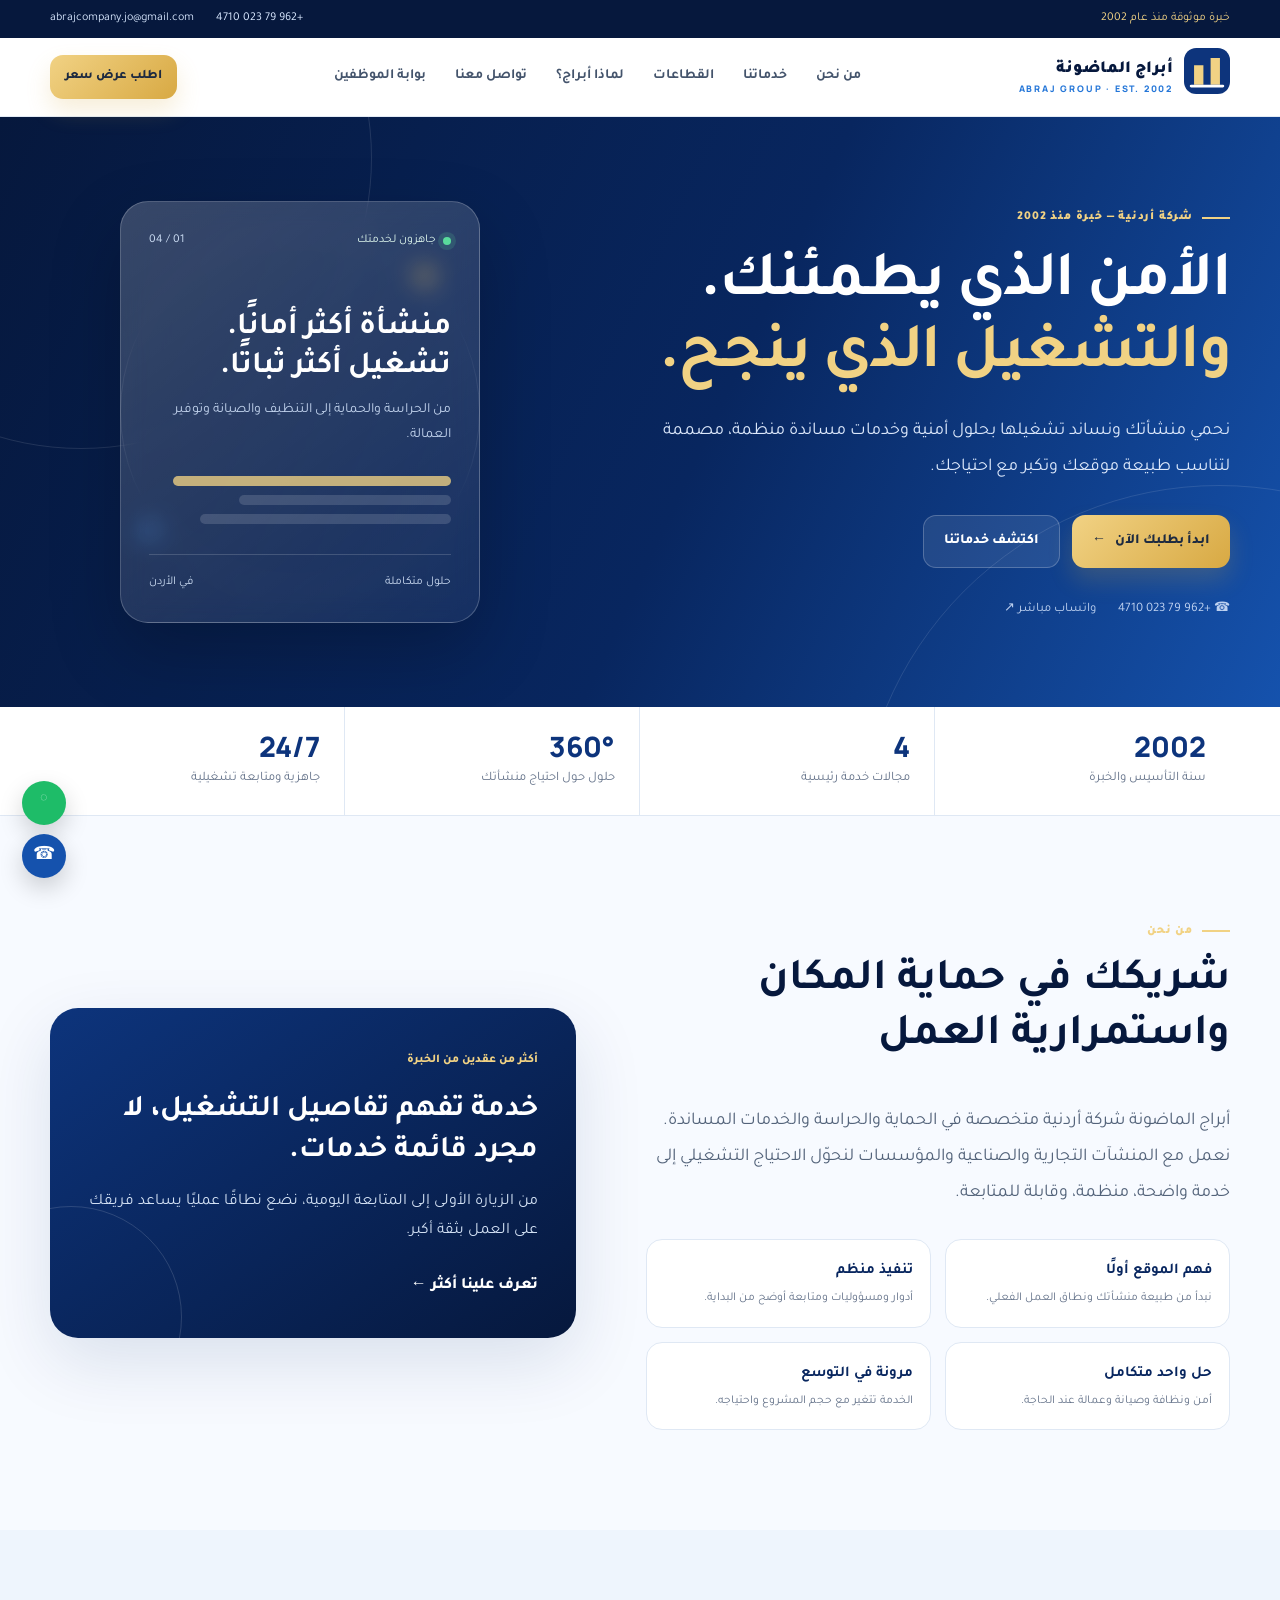
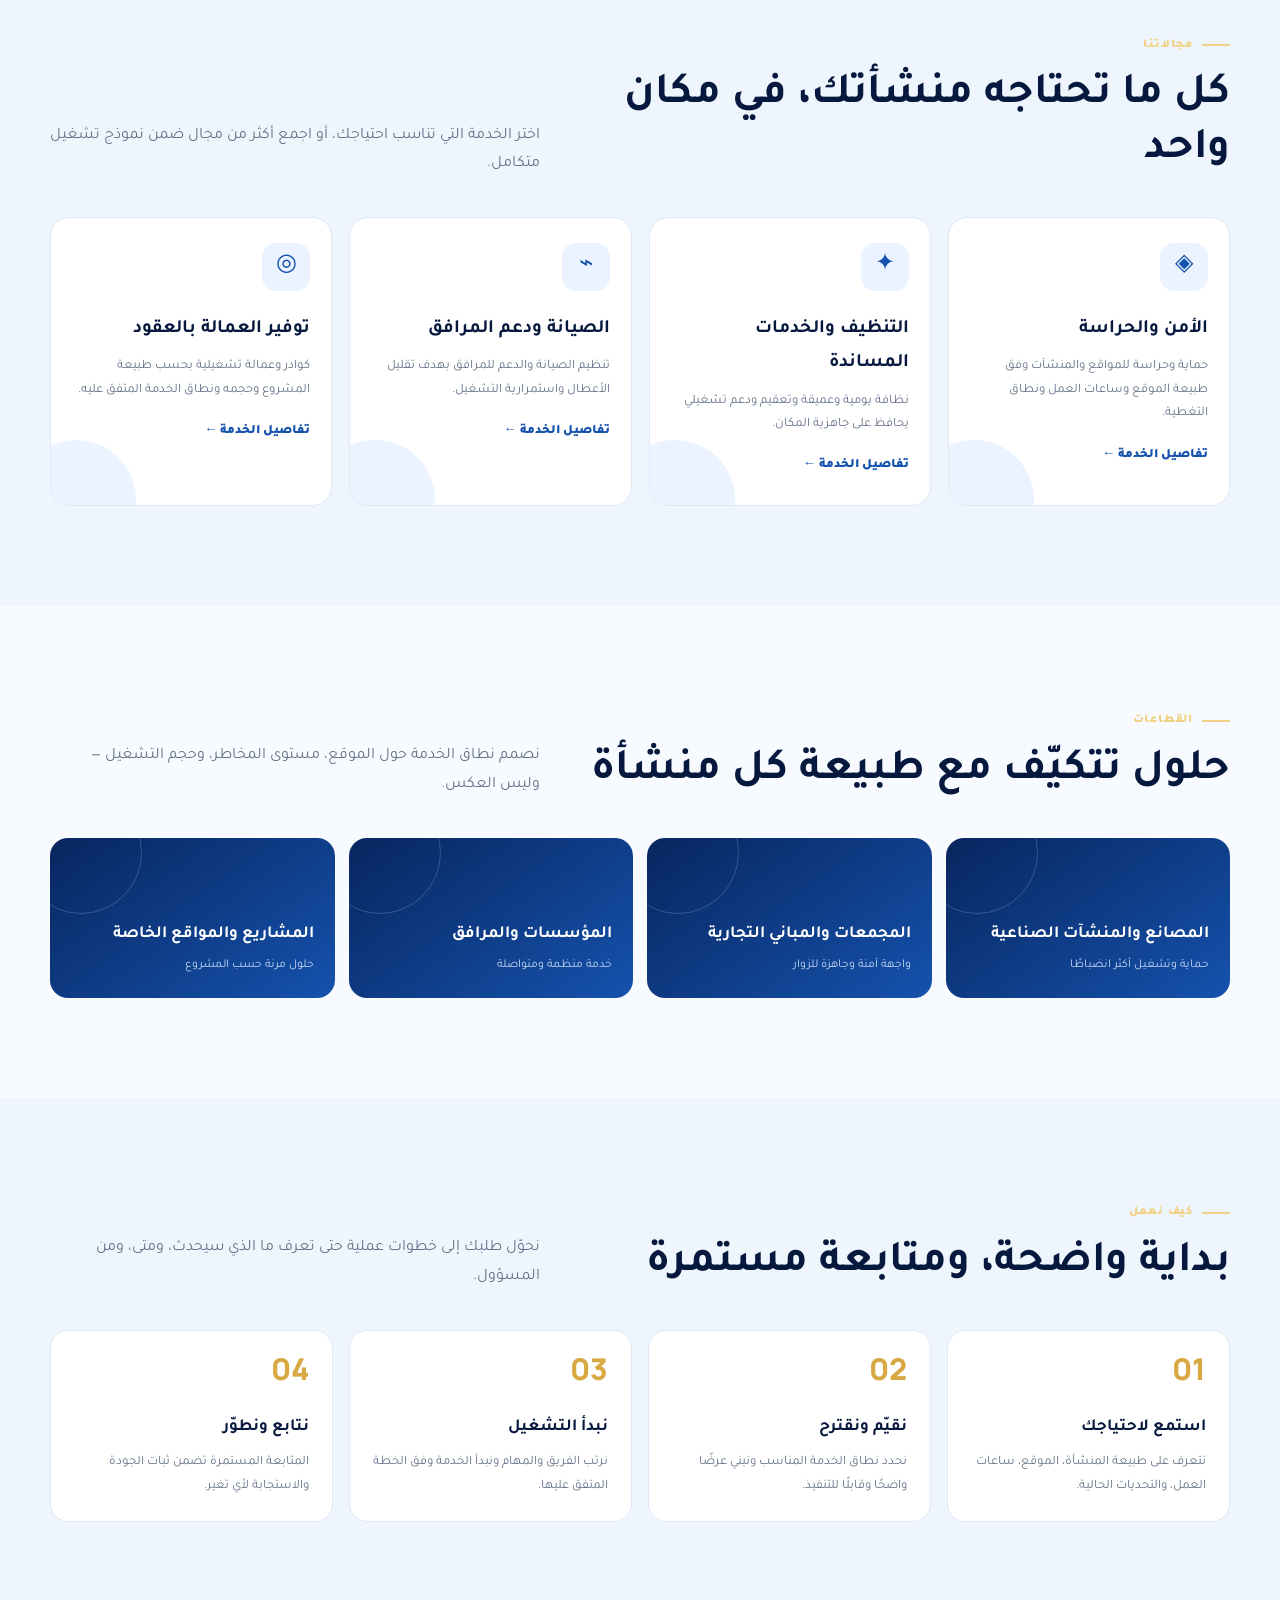
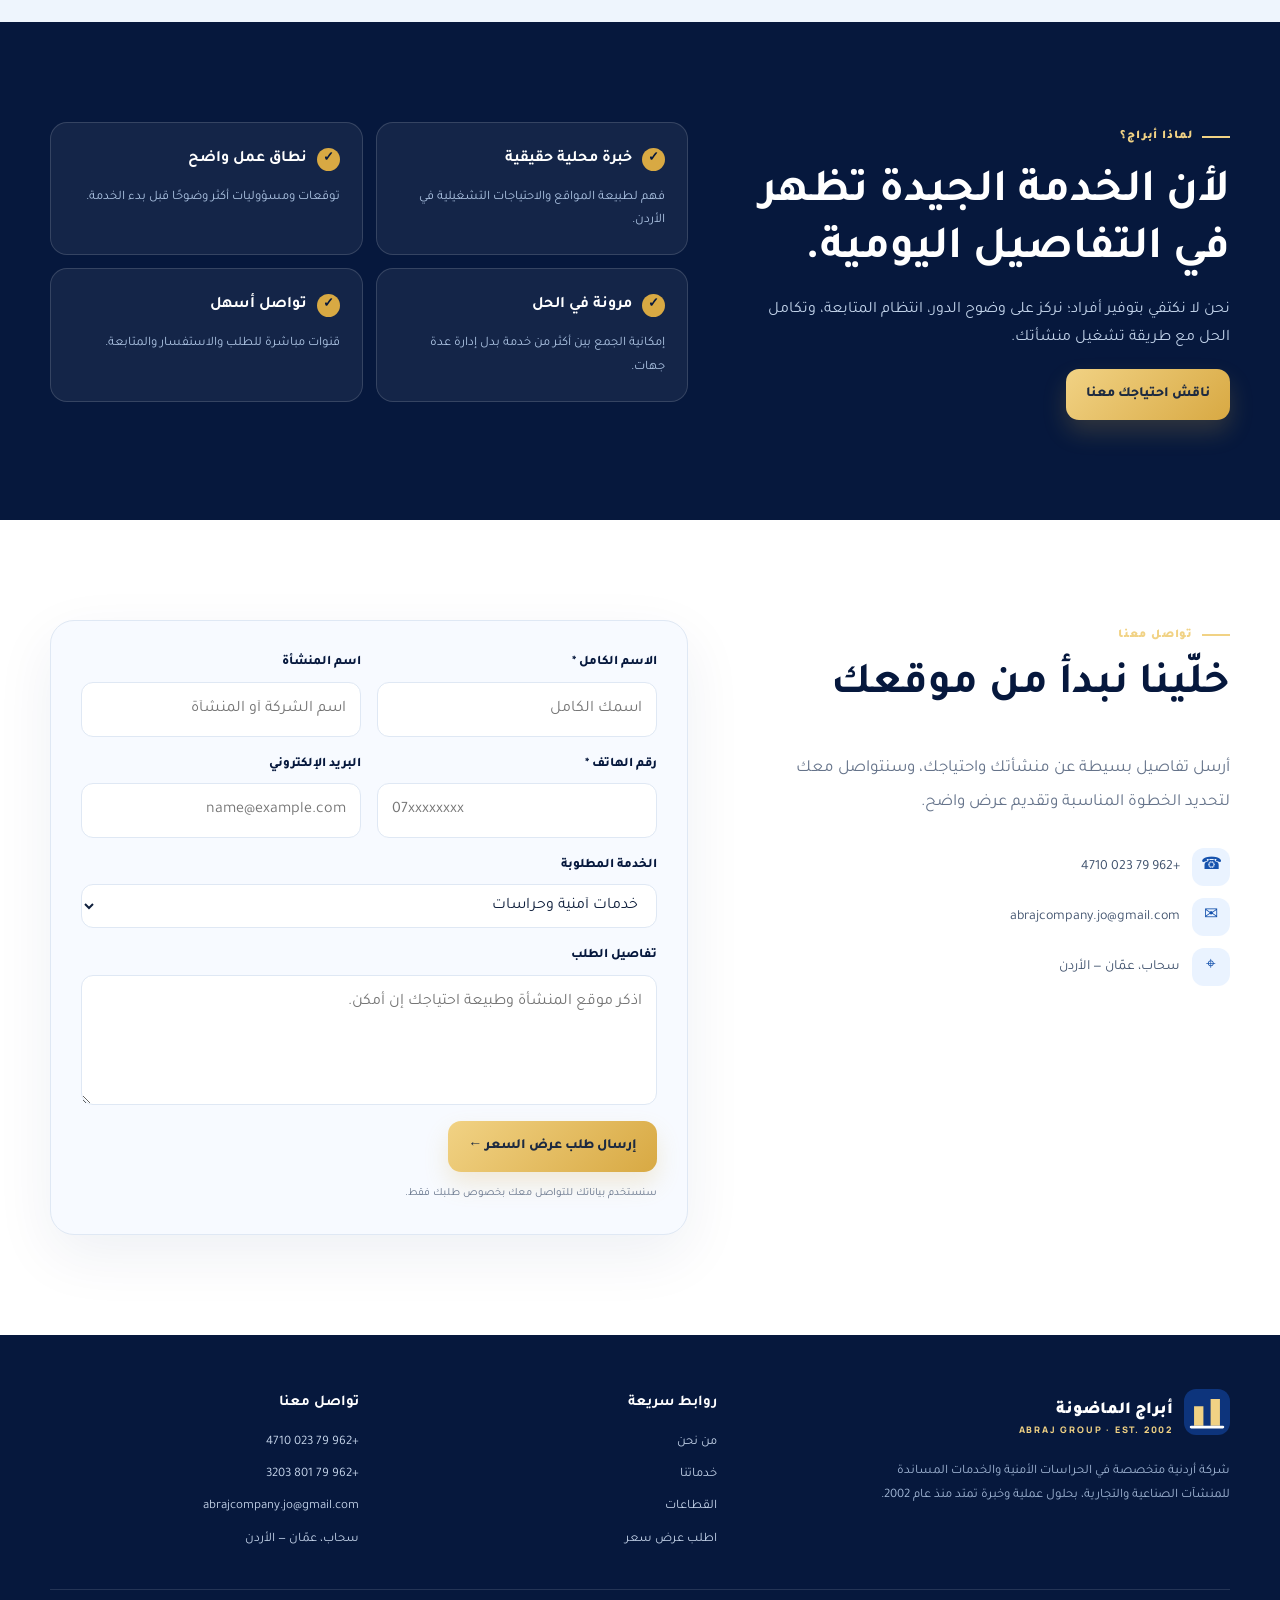
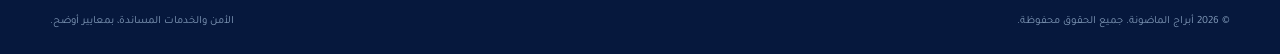
==== commit cf4c563e: "Connect homepage interactions" ====
--- a/index.html
+++ b/index.html
@@ -1 +1 @@
-<!doctype html><html lang="ar" dir="rtl"><head><meta charset="UTF-8"><meta name="viewport" content="width=device-width, initial-scale=1"><meta name="theme-color" content="#06183d"><meta name="description" content="أبراج الماضونة: حلول أمنية وخدمات مساندة متكاملة للمنشآت التجارية والصناعية في الأردن منذ 2002."><meta name="author" content="Abraj Company"><link rel="canonical" href="https://horses2002.com/"><link rel="icon" href="/favicon.svg" type="image/svg+xml"><link rel="preconnect" href="https://fonts.googleapis.com"><link rel="preconnect" href="https://fonts.gstatic.com" crossorigin><link href="https://fonts.googleapis.com/css2?family=Tajawal:wght@400;500;700;800;900&family=Manrope:wght@600;700;800&display=swap" rel="stylesheet"><link rel="stylesheet" href="/site.css"><title>أبراج الماضونة | الأمن والخدمات المساندة في الأردن</title></head><body><div class="topbar"><div class="container topbar-inner"><span class="topbar-note">خبرة موثوقة منذ عام 2002</span><div class="topbar-links"><a href="tel:+962790234710">+962 79 023 4710</a><a href="mailto:abrajcompany.jo@gmail.com">abrajcompany.jo@gmail.com</a></div></div></div><header class="site-header"><div class="container nav-shell"><a class="logo" href="/"><span><svg class="logo-mark" viewBox="0 0 64 64" aria-hidden="true"><rect width="64" height="64" rx="17" fill="#0d347c"/><path d="M14 51V24h13v27H14Zm23 0V14h13v37H37Z" fill="#f1d284"/><path d="M10 53h44" stroke="#fff" stroke-width="4" stroke-linecap="round"/></svg></span><span class="logo-text"><strong>أبراج الماضونة</strong><small>ABRAJ GROUP · EST. 2002</small></span></a><button class="menu-btn" id="menuBtn" aria-label="فتح القائمة" aria-expanded="false">☰</button><nav class="site-nav" id="mainNav"><a href="/about.html">من نحن</a><a href="/services.html">خدماتنا</a><a href="/#sectors">القطاعات</a><a href="/#why">لماذا أبراج؟</a><a href="/#contact">تواصل معنا</a><a href="/employee-portal.html">بوابة الموظفين</a></nav><div class="header-actions"><a class="btn btn-gold btn-small" href="/#contact">اطلب عرض سعر</a></div></div></header><main><section class="hero" id="home"><div class="container hero-grid"><div class="hero-copy"><span class="hero-kicker">شركة أردنية — خبرة منذ 2002</span><h1>الأمن الذي يطمئنك.<br><span>والتشغيل الذي ينجح.</span></h1><p class="hero-description">نحمي منشأتك ونساند تشغيلها بحلول أمنية وخدمات مساندة منظمة، مصممة لتناسب طبيعة موقعك وتكبر مع احتياجك.</p><div class="hero-buttons"><a class="btn btn-gold" href="#contact">ابدأ بطلبك الآن <span>←</span></a><a class="btn btn-ghost" href="/services.html">اكتشف خدماتنا</a></div><div class="hero-contact"><a href="tel:+962790234710">☎ +962 79 023 4710</a><a href="https://wa.me/962790234710?text=مرحباً، أود الاستفسار عن خدمات أبراج الماضونة">واتساب مباشر ↗</a></div></div><div class="hero-visual"><div class="hero-orbit"></div><div class="visual-card"><div class="visual-top"><span class="visual-badge"><i></i> جاهزون لخدمتك</span><span>01 / 04</span></div><h2>منشأة أكثر أمانًا.<br>تشغيل أكثر ثباتًا.</h2><p>من الحراسة والحماية إلى التنظيف والصيانة وتوفير العمالة.</p><div class="visual-lines"><span class="visual-line"></span><span class="visual-line"></span><span class="visual-line"></span></div><div class="visual-foot"><span>حلول متكاملة</span><span>في الأردن</span></div></div></div></div></section><section class="trust-strip"><div class="container trust-grid"><div class="trust-item"><strong class="trust-number">2002</strong><span class="trust-label">سنة التأسيس والخبرة</span></div><div class="trust-item"><strong class="trust-number">4</strong><span class="trust-label">مجالات خدمة رئيسية</span></div><div class="trust-item"><strong class="trust-number">360°</strong><span class="trust-label">حلول حول احتياج منشأتك</span></div><div class="trust-item"><strong class="trust-number">24/7</strong><span class="trust-label">جاهزية ومتابعة تشغيلية</span></div></div></section><section class="section" id="about"><div class="container about-grid"><div class="about-copy"><span class="eyebrow">من نحن</span><div class="section-head"><div><h2>شريكك في حماية المكان واستمرارية العمل</h2></div></div><p>أبراج الماضونة شركة أردنية متخصصة في الحماية والحراسة والخدمات المساندة. نعمل مع المنشآت التجارية والصناعية والمؤسسات لنحوّل الاحتياج التشغيلي إلى خدمة واضحة، منظمة، وقابلة للمتابعة.</p><div class="about-points"><div class="about-point"><strong>فهم الموقع أولًا</strong><span>نبدأ من طبيعة منشأتك ونطاق العمل الفعلي.</span></div><div class="about-point"><strong>تنفيذ منظم</strong><span>أدوار ومسؤوليات ومتابعة أوضح من البداية.</span></div><div class="about-point"><strong>حل واحد متكامل</strong><span>أمن ونظافة وصيانة وعمالة عند الحاجة.</span></div><div class="about-point"><strong>مرونة في التوسع</strong><span>الخدمة تتغير مع حجم المشروع واحتياجه.</span></div></div></div><div class="about-panel"><span class="mini-label">أكثر من عقدين من الخبرة</span><h3>خدمة تفهم تفاصيل التشغيل، لا مجرد قائمة خدمات.</h3><p>من الزيارة الأولى إلى المتابعة اليومية، نضع نطاقًا عمليًا يساعد فريقك على العمل بثقة أكبر.</p><a href="/about.html">تعرف علينا أكثر ←</a></div></div></section><section class="section section-soft" id="services"><div class="container"><div class="section-head"><div><span class="eyebrow">مجالاتنا</span><h2>كل ما تحتاجه منشأتك، في مكان واحد</h2></div><p>اختر الخدمة التي تناسب احتياجك، أو اجمع أكثر من مجال ضمن نموذج تشغيل متكامل.</p></div><div class="service-grid"><article class="service-card"><div class="service-icon">◈</div><h3>الأمن والحراسة</h3><p>حماية وحراسة للمواقع والمنشآت وفق طبيعة الموقع وساعات العمل ونطاق التغطية.</p><a class="service-link" href="/security-services.html">تفاصيل الخدمة ←</a></article><article class="service-card"><div class="service-icon">✦</div><h3>التنظيف والخدمات المساندة</h3><p>نظافة يومية وعميقة وتعقيم ودعم تشغيلي يحافظ على جاهزية المكان.</p><a class="service-link" href="/cleaning-services.html">تفاصيل الخدمة ←</a></article><article class="service-card"><div class="service-icon">⌁</div><h3>الصيانة ودعم المرافق</h3><p>تنظيم الصيانة والدعم للمرافق بهدف تقليل الأعطال واستمرارية التشغيل.</p><a class="service-link" href="/maintenance-services.html">تفاصيل الخدمة ←</a></article><article class="service-card"><div class="service-icon">◎</div><h3>توفير العمالة بالعقود</h3><p>كوادر وعمالة تشغيلية بحسب طبيعة المشروع وحجمه ونطاق الخدمة المتفق عليه.</p><a class="service-link" href="/manpower-services.html">تفاصيل الخدمة ←</a></article></div></div></section><section class="section" id="sectors"><div class="container"><div class="section-head"><div><span class="eyebrow">القطاعات</span><h2>حلول تتكيّف مع طبيعة كل منشأة</h2></div><p>نصمم نطاق الخدمة حول الموقع، مستوى المخاطر، وحجم التشغيل — وليس العكس.</p></div><div class="sector-grid"><div class="sector"><strong>المصانع والمنشآت الصناعية</strong><span>حماية وتشغيل أكثر انضباطًا</span></div><div class="sector"><strong>المجمعات والمباني التجارية</strong><span>واجهة آمنة وجاهزة للزوار</span></div><div class="sector"><strong>المؤسسات والمرافق</strong><span>خدمة منظمة ومتواصلة</span></div><div class="sector"><strong>المشاريع والمواقع الخاصة</strong><span>حلول مرنة حسب المشروع</span></div></div></div></section><section class="section section-soft" id="how"><div class="container"><div class="section-head"><div><span class="eyebrow">كيف نعمل</span><h2>بداية واضحة، ومتابعة مستمرة</h2></div><p>نحوّل طلبك إلى خطوات عملية حتى تعرف ما الذي سيحدث، ومتى، ومن المسؤول.</p></div><div class="process-grid"><div class="process-card"><span class="process-number">01</span><h3>استمع لاحتياجك</h3><p>نتعرف على طبيعة المنشأة، الموقع، ساعات العمل، والتحديات الحالية.</p></div><div class="process-card"><span class="process-number">02</span><h3>نقيّم ونقترح</h3><p>نحدد نطاق الخدمة المناسب ونبني عرضًا واضحًا وقابلًا للتنفيذ.</p></div><div class="process-card"><span class="process-number">03</span><h3>نبدأ التشغيل</h3><p>نرتب الفريق والمهام ونبدأ الخدمة وفق الخطة المتفق عليها.</p></div><div class="process-card"><span class="process-number">04</span><h3>نتابع ونطوّر</h3><p>المتابعة المستمرة تضمن ثبات الجودة والاستجابة لأي تغير.</p></div></div></div></section><section class="section section-dark" id="why"><div class="container why-grid"><div class="why-lead"><span class="eyebrow">لماذا أبراج؟</span><h2>لأن الخدمة الجيدة تظهر في التفاصيل اليومية.</h2><p>نحن لا نكتفي بتوفير أفراد؛ نركز على وضوح الدور، انتظام المتابعة، وتكامل الحل مع طريقة تشغيل منشأتك.</p><a class="btn btn-gold" href="#contact">ناقش احتياجك معنا</a></div><div class="why-list"><div class="why-item"><b>خبرة محلية حقيقية</b><p>فهم لطبيعة المواقع والاحتياجات التشغيلية في الأردن.</p></div><div class="why-item"><b>نطاق عمل واضح</b><p>توقعات ومسؤوليات أكثر وضوحًا قبل بدء الخدمة.</p></div><div class="why-item"><b>مرونة في الحل</b><p>إمكانية الجمع بين أكثر من خدمة بدل إدارة عدة جهات.</p></div><div class="why-item"><b>تواصل أسهل</b><p>قنوات مباشرة للطلب والاستفسار والمتابعة.</p></div></div></div></section><section class="section contact" id="contact"><div class="container contact-grid"><div><span class="eyebrow">تواصل معنا</span><div class="section-head"><div><h2>خلّينا نبدأ من موقعك</h2></div></div><p class="contact-intro">أرسل تفاصيل بسيطة عن منشأتك واحتياجك، وسنتواصل معك لتحديد الخطوة المناسبة وتقديم عرض واضح.</p><div class="contact-list"><div class="contact-item"><span class="contact-icon">☎</span><a href="tel:+962790234710">+962 79 023 4710</a></div><div class="contact-item"><span class="contact-icon">✉</span><a href="mailto:abrajcompany.jo@gmail.com">abrajcompany.jo@gmail.com</a></div><div class="contact-item"><span class="contact-icon">⌖</span><span>سحاب، عمّان — الأردن</span></div></div></div><form class="form" id="quoteForm" action="https://formsubmit.co/abrajcompany.jo@gmail.com" method="POST"><input type="hidden" name="_subject" value="طلب عرض سعر جديد - موقع أبراج الماضونة"><input type="hidden" name="_captcha" value="false"><input type="hidden" name="_next" value="https://horses2002.com/"><div class="form-row"><div class="field"><label for="name">الاسم الكامل *</label><input id="name" type="text" name="name" required autocomplete="name" placeholder="اسمك الكامل"></div><div class="field"><label for="company">اسم المنشأة</label><input id="company" type="text" name="company" autocomplete="organization" placeholder="اسم الشركة أو المنشأة"></div></div><div class="form-row"><div class="field"><label for="phone">رقم الهاتف *</label><input id="phone" type="tel" name="phone" required autocomplete="tel" placeholder="07xxxxxxxx"></div><div class="field"><label for="email">البريد الإلكتروني</label><input id="email" type="email" name="email" autocomplete="email" placeholder="name@example.com"></div></div><div class="form-row"><div class="field full"><label for="service">الخدمة المطلوبة</label><select id="service" name="service"><option>خدمات أمنية وحراسات</option><option>خدمات تنظيف</option><option>صيانة وخدمات مساندة</option><option>توفير عمالة / هيلبر</option><option>حل متكامل</option></select></div></div><div class="form-row"><div class="field full"><label for="message">تفاصيل الطلب</label><textarea id="message" name="message" placeholder="اذكر موقع المنشأة وطبيعة احتياجك إن أمكن."></textarea></div></div><button class="btn btn-gold" type="submit">إرسال طلب عرض السعر ←</button><p class="form-note">سنستخدم بياناتك للتواصل معك بخصوص طلبك فقط.</p></form></div></section></main><footer class="site-footer"><div class="container"><div class="footer-grid"><div><a class="logo" href="/"><span><svg class="logo-mark" viewBox="0 0 64 64" aria-hidden="true"><rect width="64" height="64" rx="17" fill="#0d347c"/><path d="M14 51V24h13v27H14Zm23 0V14h13v37H37Z" fill="#f1d284"/><path d="M10 53h44" stroke="#fff" stroke-width="4" stroke-linecap="round"/></svg></span><span class="logo-text"><strong>أبراج الماضونة</strong><small>ABRAJ GROUP · EST. 2002</small></span></a><p class="footer-about">شركة أردنية متخصصة في الحراسات الأمنية والخدمات المساندة للمنشآت الصناعية والتجارية، بحلول عملية وخبرة تمتد منذ عام 2002.</p></div><div><h3>روابط سريعة</h3><ul><li><a href="/about.html">من نحن</a></li><li><a href="/services.html">خدماتنا</a></li><li><a href="/#sectors">القطاعات</a></li><li><a href="/#contact">اطلب عرض سعر</a></li></ul></div><div><h3>تواصل معنا</h3><ul><li><a href="tel:+962790234710">+962 79 023 4710</a></li><li><a href="tel:+962798013203">+962 79 801 3203</a></li><li><a href="mailto:abrajcompany.jo@gmail.com">abrajcompany.jo@gmail.com</a></li><li>سحاب، عمّان — الأردن</li></ul></div></div><div class="footer-bottom"><span>© <span id="year"></span> أبراج الماضونة. جميع الحقوق محفوظة.</span><span>الأمن والخدمات المساندة، بمعايير أوضح.</span></div></div></footer><div class="floating"><a class="float-btn float-whatsapp" href="https://wa.me/962790234710?text=مرحباً، أود الاستفسار عن خدمات أبراج الماضونة" aria-label="واتساب">◌</a><a class="float-btn float-phone" href="tel:+962790234710" aria-label="اتصال">☎</a></div></body></html>+<!doctype html><html lang="ar" dir="rtl"><head><meta charset="UTF-8"><meta name="viewport" content="width=device-width, initial-scale=1"><meta name="theme-color" content="#06183d"><meta name="description" content="أبراج الماضونة: حلول أمنية وخدمات مساندة متكاملة للمنشآت التجارية والصناعية في الأردن منذ 2002."><meta name="author" content="Abraj Company"><link rel="canonical" href="https://horses2002.com/"><link rel="icon" href="/favicon.svg" type="image/svg+xml"><link rel="preconnect" href="https://fonts.googleapis.com"><link rel="preconnect" href="https://fonts.gstatic.com" crossorigin><link href="https://fonts.googleapis.com/css2?family=Tajawal:wght@400;500;700;800;900&family=Manrope:wght@600;700;800&display=swap" rel="stylesheet"><link rel="stylesheet" href="/site.css"><title>أبراج الماضونة | الأمن والخدمات المساندة في الأردن</title><script src="/src/home.js" defer></script></head><body><div class="topbar"><div class="container topbar-inner"><span class="topbar-note">خبرة موثوقة منذ عام 2002</span><div class="topbar-links"><a href="tel:+962790234710">+962 79 023 4710</a><a href="mailto:abrajcompany.jo@gmail.com">abrajcompany.jo@gmail.com</a></div></div></div><header class="site-header"><div class="container nav-shell"><a class="logo" href="/"><span><svg class="logo-mark" viewBox="0 0 64 64" aria-hidden="true"><rect width="64" height="64" rx="17" fill="#0d347c"/><path d="M14 51V24h13v27H14Zm23 0V14h13v37H37Z" fill="#f1d284"/><path d="M10 53h44" stroke="#fff" stroke-width="4" stroke-linecap="round"/></svg></span><span class="logo-text"><strong>أبراج الماضونة</strong><small>ABRAJ GROUP · EST. 2002</small></span></a><button class="menu-btn" id="menuBtn" aria-label="فتح القائمة" aria-expanded="false">☰</button><nav class="site-nav" id="mainNav"><a href="/about.html">من نحن</a><a href="/services.html">خدماتنا</a><a href="/#sectors">القطاعات</a><a href="/#why">لماذا أبراج؟</a><a href="/#contact">تواصل معنا</a><a href="/employee-portal.html">بوابة الموظفين</a></nav><div class="header-actions"><a class="btn btn-gold btn-small" href="/#contact">اطلب عرض سعر</a></div></div></header><main><section class="hero" id="home"><div class="container hero-grid"><div class="hero-copy"><span class="hero-kicker">شركة أردنية — خبرة منذ 2002</span><h1>الأمن الذي يطمئنك.<br><span>والتشغيل الذي ينجح.</span></h1><p class="hero-description">نحمي منشأتك ونساند تشغيلها بحلول أمنية وخدمات مساندة منظمة، مصممة لتناسب طبيعة موقعك وتكبر مع احتياجك.</p><div class="hero-buttons"><a class="btn btn-gold" href="#contact">ابدأ بطلبك الآن <span>←</span></a><a class="btn btn-ghost" href="/services.html">اكتشف خدماتنا</a></div><div class="hero-contact"><a href="tel:+962790234710">☎ +962 79 023 4710</a><a href="https://wa.me/962790234710?text=مرحباً، أود الاستفسار عن خدمات أبراج الماضونة">واتساب مباشر ↗</a></div></div><div class="hero-visual"><div class="hero-orbit"></div><div class="visual-card"><div class="visual-top"><span class="visual-badge"><i></i> جاهزون لخدمتك</span><span>01 / 04</span></div><h2>منشأة أكثر أمانًا.<br>تشغيل أكثر ثباتًا.</h2><p>من الحراسة والحماية إلى التنظيف والصيانة وتوفير العمالة.</p><div class="visual-lines"><span class="visual-line"></span><span class="visual-line"></span><span class="visual-line"></span></div><div class="visual-foot"><span>حلول متكاملة</span><span>في الأردن</span></div></div></div></div></section><section class="trust-strip"><div class="container trust-grid"><div class="trust-item"><strong class="trust-number">2002</strong><span class="trust-label">سنة التأسيس والخبرة</span></div><div class="trust-item"><strong class="trust-number">4</strong><span class="trust-label">مجالات خدمة رئيسية</span></div><div class="trust-item"><strong class="trust-number">360°</strong><span class="trust-label">حلول حول احتياج منشأتك</span></div><div class="trust-item"><strong class="trust-number">24/7</strong><span class="trust-label">جاهزية ومتابعة تشغيلية</span></div></div></section><section class="section" id="about"><div class="container about-grid"><div class="about-copy"><span class="eyebrow">من نحن</span><div class="section-head"><div><h2>شريكك في حماية المكان واستمرارية العمل</h2></div></div><p>أبراج الماضونة شركة أردنية متخصصة في الحماية والحراسة والخدمات المساندة. نعمل مع المنشآت التجارية والصناعية والمؤسسات لنحوّل الاحتياج التشغيلي إلى خدمة واضحة، منظمة، وقابلة للمتابعة.</p><div class="about-points"><div class="about-point"><strong>فهم الموقع أولًا</strong><span>نبدأ من طبيعة منشأتك ونطاق العمل الفعلي.</span></div><div class="about-point"><strong>تنفيذ منظم</strong><span>أدوار ومسؤوليات ومتابعة أوضح من البداية.</span></div><div class="about-point"><strong>حل واحد متكامل</strong><span>أمن ونظافة وصيانة وعمالة عند الحاجة.</span></div><div class="about-point"><strong>مرونة في التوسع</strong><span>الخدمة تتغير مع حجم المشروع واحتياجه.</span></div></div></div><div class="about-panel"><span class="mini-label">أكثر من عقدين من الخبرة</span><h3>خدمة تفهم تفاصيل التشغيل، لا مجرد قائمة خدمات.</h3><p>من الزيارة الأولى إلى المتابعة اليومية، نضع نطاقًا عمليًا يساعد فريقك على العمل بثقة أكبر.</p><a href="/about.html">تعرف علينا أكثر ←</a></div></div></section><section class="section section-soft" id="services"><div class="container"><div class="section-head"><div><span class="eyebrow">مجالاتنا</span><h2>كل ما تحتاجه منشأتك، في مكان واحد</h2></div><p>اختر الخدمة التي تناسب احتياجك، أو اجمع أكثر من مجال ضمن نموذج تشغيل متكامل.</p></div><div class="service-grid"><article class="service-card"><div class="service-icon">◈</div><h3>الأمن والحراسة</h3><p>حماية وحراسة للمواقع والمنشآت وفق طبيعة الموقع وساعات العمل ونطاق التغطية.</p><a class="service-link" href="/security-services.html">تفاصيل الخدمة ←</a></article><article class="service-card"><div class="service-icon">✦</div><h3>التنظيف والخدمات المساندة</h3><p>نظافة يومية وعميقة وتعقيم ودعم تشغيلي يحافظ على جاهزية المكان.</p><a class="service-link" href="/cleaning-services.html">تفاصيل الخدمة ←</a></article><article class="service-card"><div class="service-icon">⌁</div><h3>الصيانة ودعم المرافق</h3><p>تنظيم الصيانة والدعم للمرافق بهدف تقليل الأعطال واستمرارية التشغيل.</p><a class="service-link" href="/maintenance-services.html">تفاصيل الخدمة ←</a></article><article class="service-card"><div class="service-icon">◎</div><h3>توفير العمالة بالعقود</h3><p>كوادر وعمالة تشغيلية بحسب طبيعة المشروع وحجمه ونطاق الخدمة المتفق عليه.</p><a class="service-link" href="/manpower-services.html">تفاصيل الخدمة ←</a></article></div></div></section><section class="section" id="sectors"><div class="container"><div class="section-head"><div><span class="eyebrow">القطاعات</span><h2>حلول تتكيّف مع طبيعة كل منشأة</h2></div><p>نصمم نطاق الخدمة حول الموقع، مستوى المخاطر، وحجم التشغيل — وليس العكس.</p></div><div class="sector-grid"><div class="sector"><strong>المصانع والمنشآت الصناعية</strong><span>حماية وتشغيل أكثر انضباطًا</span></div><div class="sector"><strong>المجمعات والمباني التجارية</strong><span>واجهة آمنة وجاهزة للزوار</span></div><div class="sector"><strong>المؤسسات والمرافق</strong><span>خدمة منظمة ومتواصلة</span></div><div class="sector"><strong>المشاريع والمواقع الخاصة</strong><span>حلول مرنة حسب المشروع</span></div></div></div></section><section class="section section-soft" id="how"><div class="container"><div class="section-head"><div><span class="eyebrow">كيف نعمل</span><h2>بداية واضحة، ومتابعة مستمرة</h2></div><p>نحوّل طلبك إلى خطوات عملية حتى تعرف ما الذي سيحدث، ومتى، ومن المسؤول.</p></div><div class="process-grid"><div class="process-card"><span class="process-number">01</span><h3>استمع لاحتياجك</h3><p>نتعرف على طبيعة المنشأة، الموقع، ساعات العمل، والتحديات الحالية.</p></div><div class="process-card"><span class="process-number">02</span><h3>نقيّم ونقترح</h3><p>نحدد نطاق الخدمة المناسب ونبني عرضًا واضحًا وقابلًا للتنفيذ.</p></div><div class="process-card"><span class="process-number">03</span><h3>نبدأ التشغيل</h3><p>نرتب الفريق والمهام ونبدأ الخدمة وفق الخطة المتفق عليها.</p></div><div class="process-card"><span class="process-number">04</span><h3>نتابع ونطوّر</h3><p>المتابعة المستمرة تضمن ثبات الجودة والاستجابة لأي تغير.</p></div></div></div></section><section class="section section-dark" id="why"><div class="container why-grid"><div class="why-lead"><span class="eyebrow">لماذا أبراج؟</span><h2>لأن الخدمة الجيدة تظهر في التفاصيل اليومية.</h2><p>نحن لا نكتفي بتوفير أفراد؛ نركز على وضوح الدور، انتظام المتابعة، وتكامل الحل مع طريقة تشغيل منشأتك.</p><a class="btn btn-gold" href="#contact">ناقش احتياجك معنا</a></div><div class="why-list"><div class="why-item"><b>خبرة محلية حقيقية</b><p>فهم لطبيعة المواقع والاحتياجات التشغيلية في الأردن.</p></div><div class="why-item"><b>نطاق عمل واضح</b><p>توقعات ومسؤوليات أكثر وضوحًا قبل بدء الخدمة.</p></div><div class="why-item"><b>مرونة في الحل</b><p>إمكانية الجمع بين أكثر من خدمة بدل إدارة عدة جهات.</p></div><div class="why-item"><b>تواصل أسهل</b><p>قنوات مباشرة للطلب والاستفسار والمتابعة.</p></div></div></div></section><section class="section contact" id="contact"><div class="container contact-grid"><div><span class="eyebrow">تواصل معنا</span><div class="section-head"><div><h2>خلّينا نبدأ من موقعك</h2></div></div><p class="contact-intro">أرسل تفاصيل بسيطة عن منشأتك واحتياجك، وسنتواصل معك لتحديد الخطوة المناسبة وتقديم عرض واضح.</p><div class="contact-list"><div class="contact-item"><span class="contact-icon">☎</span><a href="tel:+962790234710">+962 79 023 4710</a></div><div class="contact-item"><span class="contact-icon">✉</span><a href="mailto:abrajcompany.jo@gmail.com">abrajcompany.jo@gmail.com</a></div><div class="contact-item"><span class="contact-icon">⌖</span><span>سحاب، عمّان — الأردن</span></div></div></div><form class="form" id="quoteForm" action="https://formsubmit.co/abrajcompany.jo@gmail.com" method="POST"><input type="hidden" name="_subject" value="طلب عرض سعر جديد - موقع أبراج الماضونة"><input type="hidden" name="_captcha" value="false"><input type="hidden" name="_next" value="https://horses2002.com/"><div class="form-row"><div class="field"><label for="name">الاسم الكامل *</label><input id="name" type="text" name="name" required autocomplete="name" placeholder="اسمك الكامل"></div><div class="field"><label for="company">اسم المنشأة</label><input id="company" type="text" name="company" autocomplete="organization" placeholder="اسم الشركة أو المنشأة"></div></div><div class="form-row"><div class="field"><label for="phone">رقم الهاتف *</label><input id="phone" type="tel" name="phone" required autocomplete="tel" placeholder="07xxxxxxxx"></div><div class="field"><label for="email">البريد الإلكتروني</label><input id="email" type="email" name="email" autocomplete="email" placeholder="name@example.com"></div></div><div class="form-row"><div class="field full"><label for="service">الخدمة المطلوبة</label><select id="service" name="service"><option>خدمات أمنية وحراسات</option><option>خدمات تنظيف</option><option>صيانة وخدمات مساندة</option><option>توفير عمالة / هيلبر</option><option>حل متكامل</option></select></div></div><div class="form-row"><div class="field full"><label for="message">تفاصيل الطلب</label><textarea id="message" name="message" placeholder="اذكر موقع المنشأة وطبيعة احتياجك إن أمكن."></textarea></div></div><button class="btn btn-gold" type="submit">إرسال طلب عرض السعر ←</button><p class="form-note">سنستخدم بياناتك للتواصل معك بخصوص طلبك فقط.</p></form></div></section></main><footer class="site-footer"><div class="container"><div class="footer-grid"><div><a class="logo" href="/"><span><svg class="logo-mark" viewBox="0 0 64 64" aria-hidden="true"><rect width="64" height="64" rx="17" fill="#0d347c"/><path d="M14 51V24h13v27H14Zm23 0V14h13v37H37Z" fill="#f1d284"/><path d="M10 53h44" stroke="#fff" stroke-width="4" stroke-linecap="round"/></svg></span><span class="logo-text"><strong>أبراج الماضونة</strong><small>ABRAJ GROUP · EST. 2002</small></span></a><p class="footer-about">شركة أردنية متخصصة في الحراسات الأمنية والخدمات المساندة للمنشآت الصناعية والتجارية، بحلول عملية وخبرة تمتد منذ عام 2002.</p></div><div><h3>روابط سريعة</h3><ul><li><a href="/about.html">من نحن</a></li><li><a href="/services.html">خدماتنا</a></li><li><a href="/#sectors">القطاعات</a></li><li><a href="/#contact">اطلب عرض سعر</a></li></ul></div><div><h3>تواصل معنا</h3><ul><li><a href="tel:+962790234710">+962 79 023 4710</a></li><li><a href="tel:+962798013203">+962 79 801 3203</a></li><li><a href="mailto:abrajcompany.jo@gmail.com">abrajcompany.jo@gmail.com</a></li><li>سحاب، عمّان — الأردن</li></ul></div></div><div class="footer-bottom"><span>© <span id="year"></span> أبراج الماضونة. جميع الحقوق محفوظة.</span><span>الأمن والخدمات المساندة، بمعايير أوضح.</span></div></div></footer><div class="floating"><a class="float-btn float-whatsapp" href="https://wa.me/962790234710?text=مرحباً، أود الاستفسار عن خدمات أبراج الماضونة" aria-label="واتساب">◌</a><a class="float-btn float-phone" href="tel:+962790234710" aria-label="اتصال">☎</a></div></body></html>
